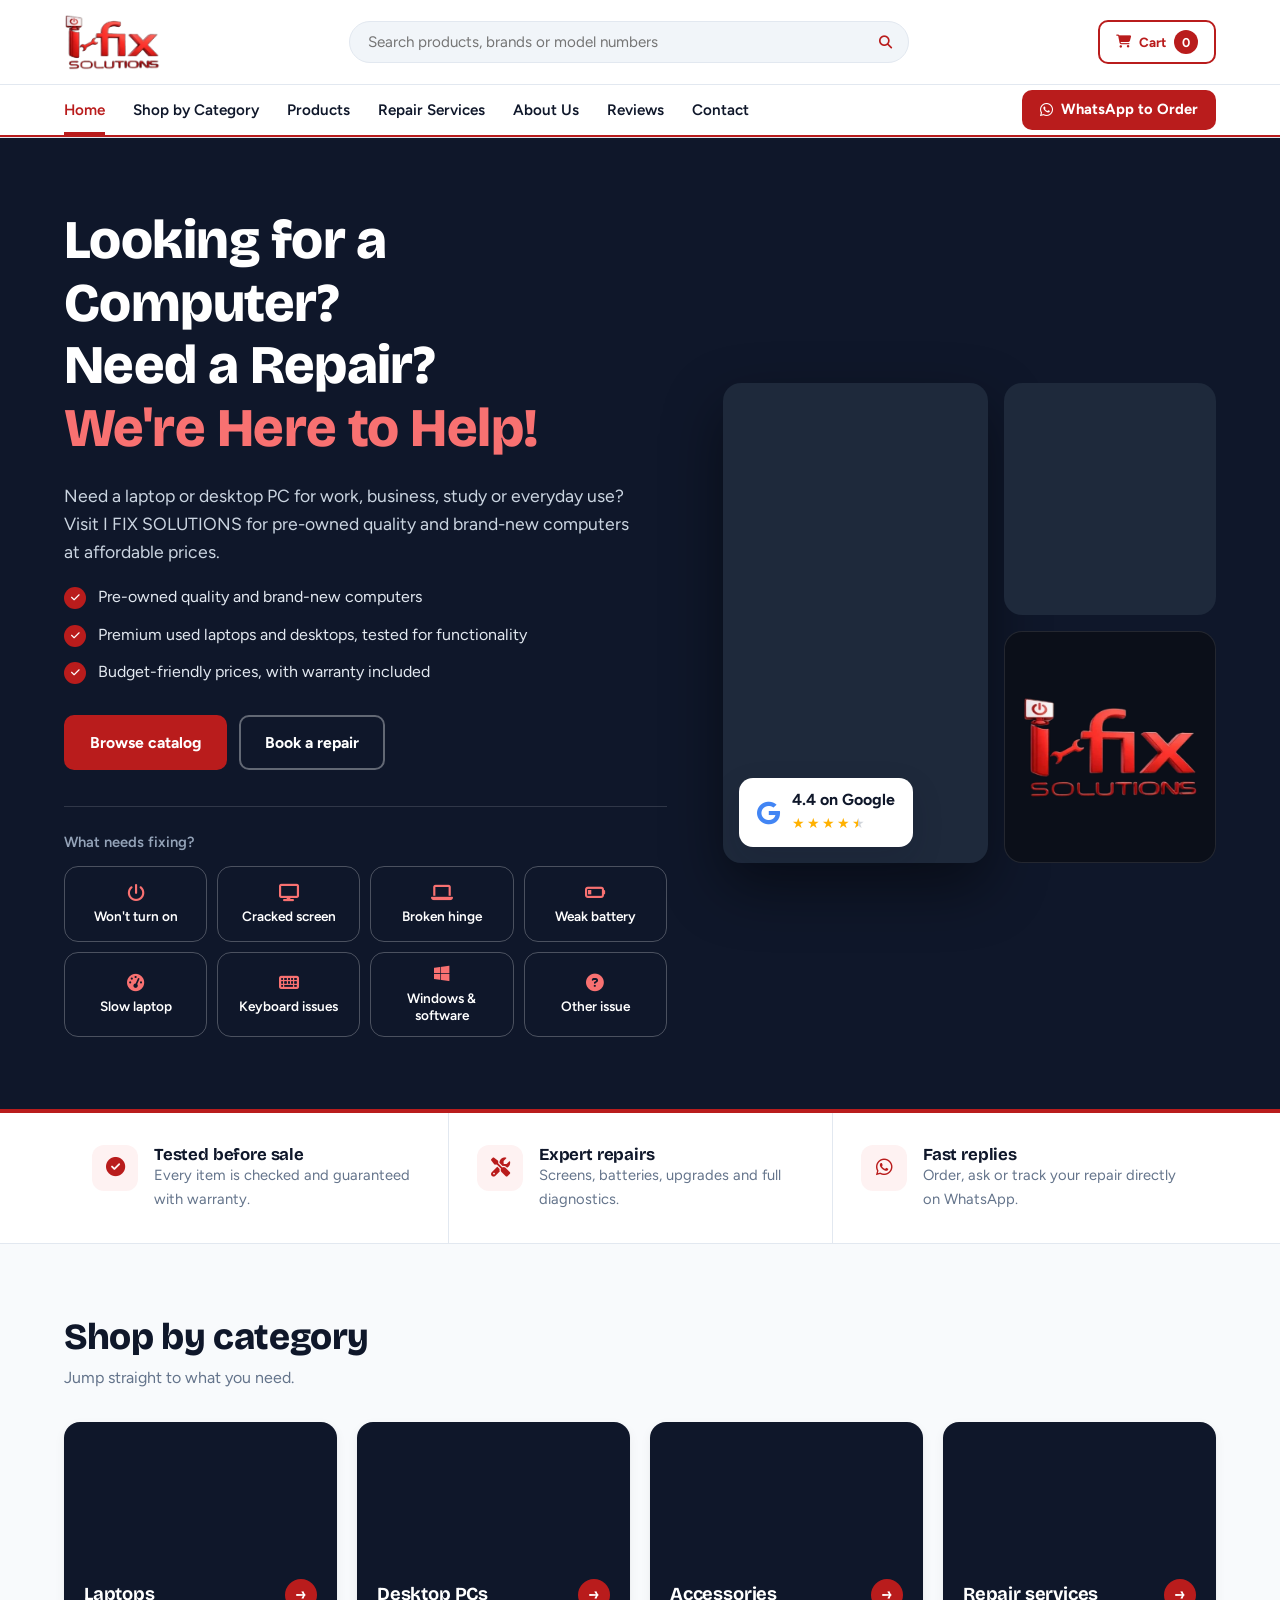
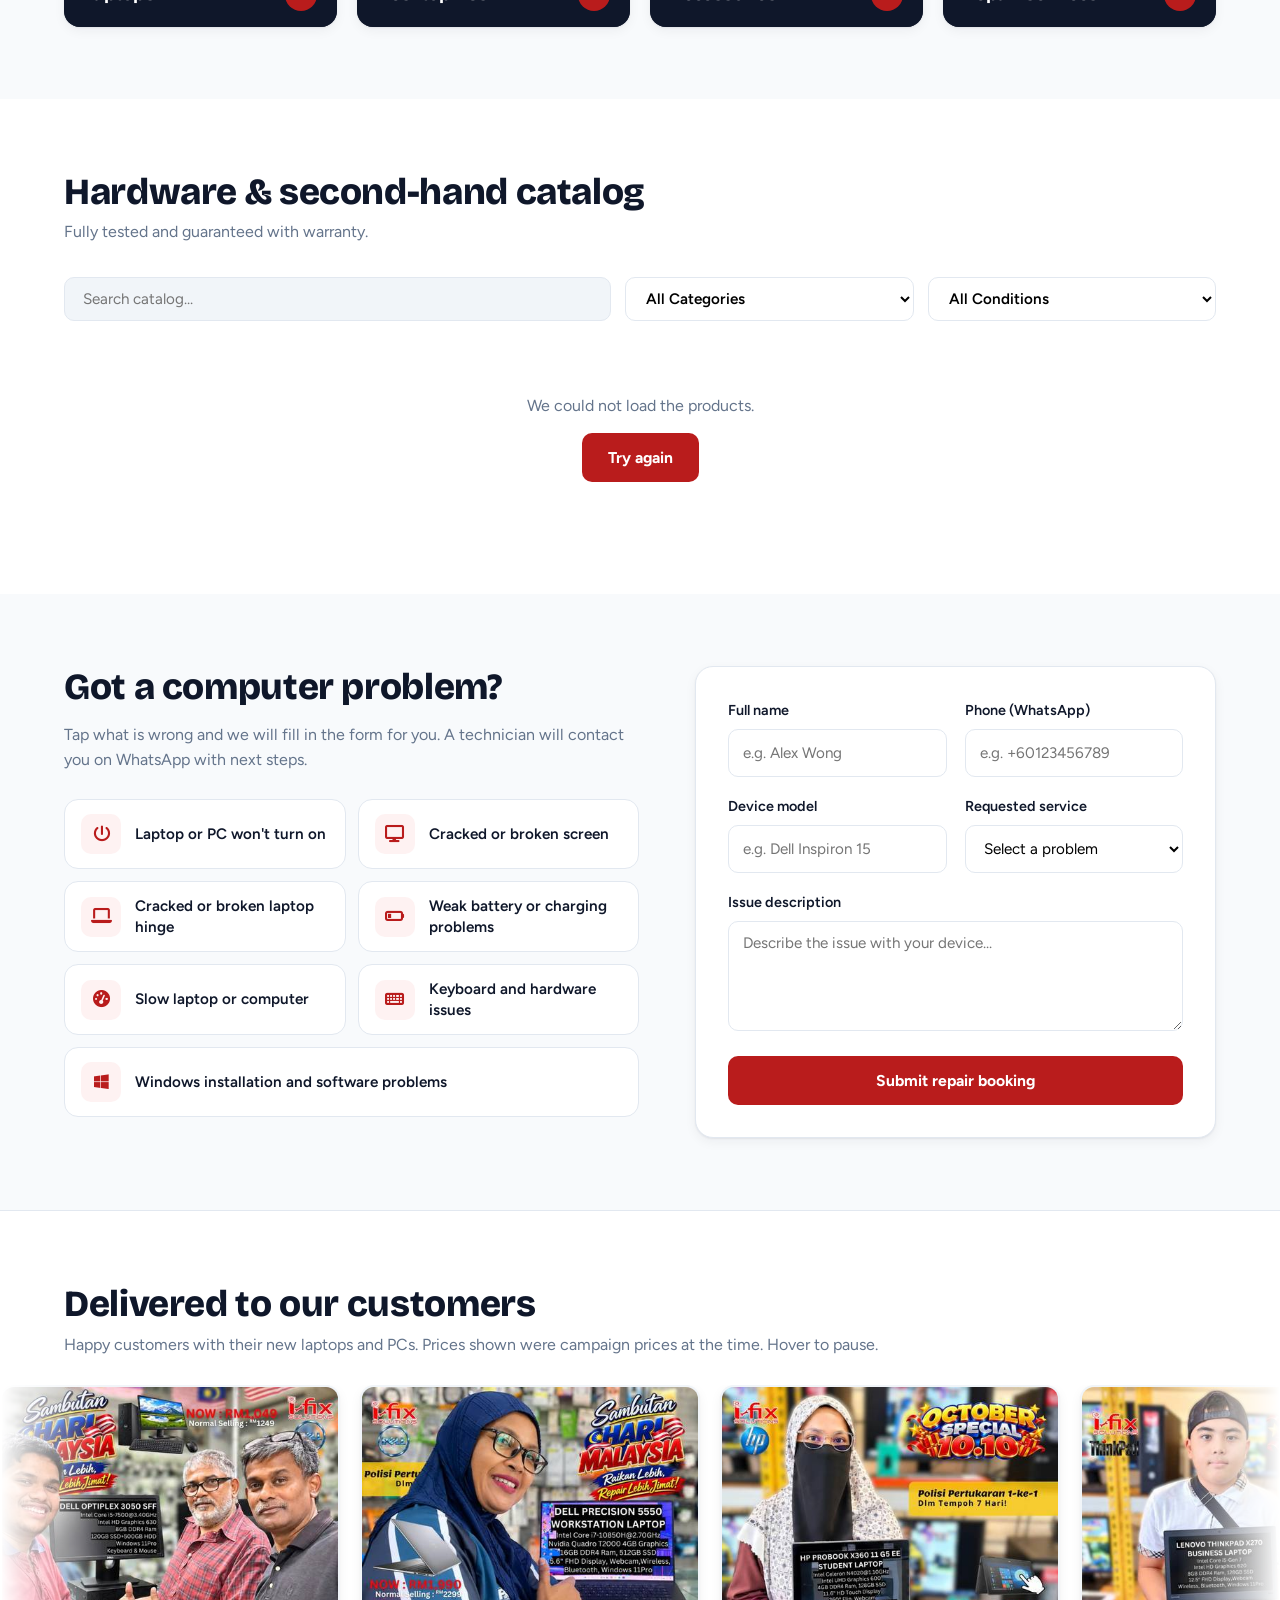
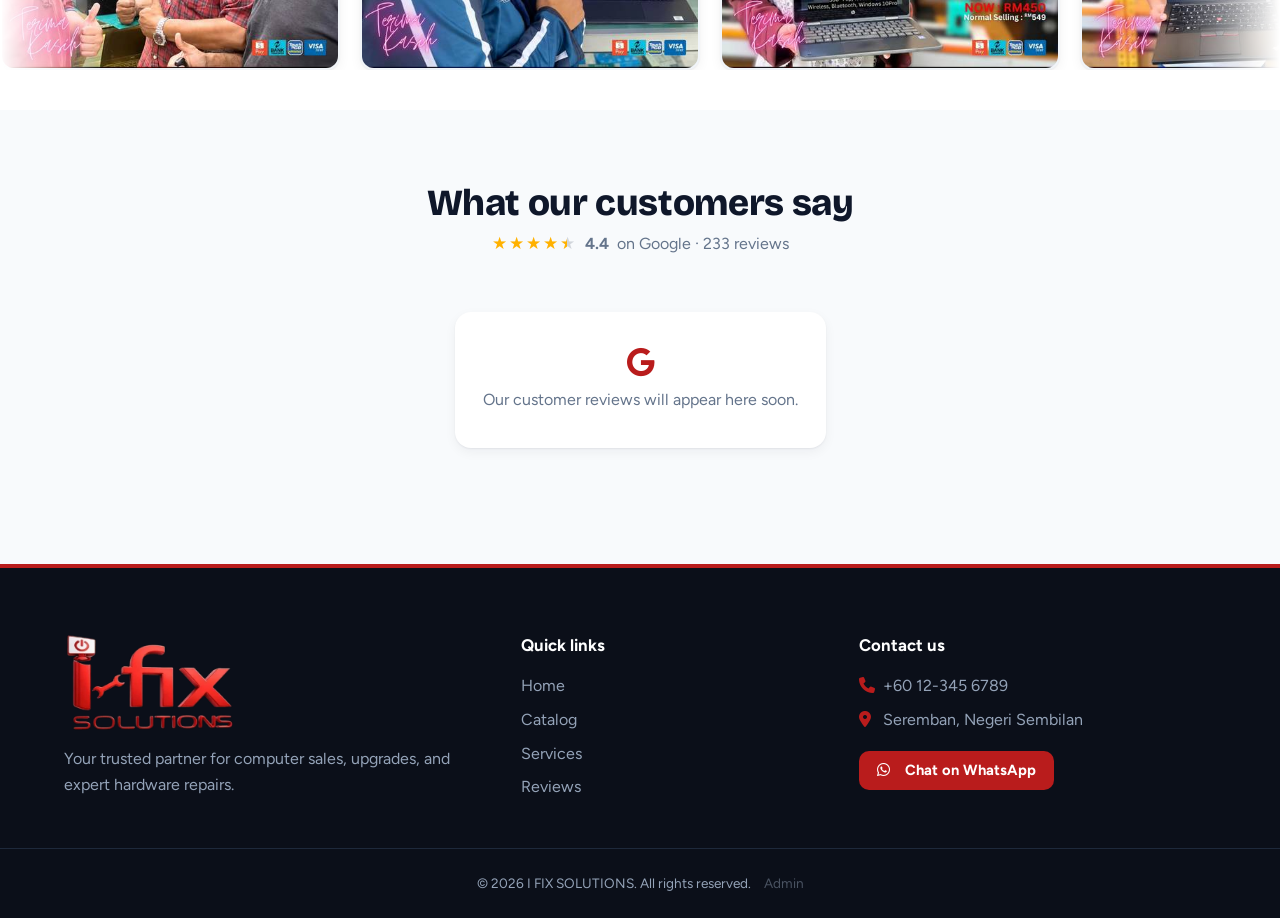
==== index.html @ cf875bf9 "Show reviews as 'X months ago' and real Google rating" ====
<!DOCTYPE html>
<html lang="en">
<head>
    <meta charset="UTF-8">
    <meta name="viewport" content="width=device-width, initial-scale=1.0">
    <title>I FIX SOLUTIONS - Computer & Laptop Repair, Sales, and Services</title>
    <link rel="icon" type="image/png" href="[data-uri]">
    <meta name="description" content="Tested second-hand and brand-new laptops, desktops, RAM and storage with warranty, plus expert computer repair.">
    <link rel="preconnect" href="https://fonts.googleapis.com">
    <link rel="preconnect" href="https://fonts.gstatic.com" crossorigin>
    <link href="https://fonts.googleapis.com/css2?family=Bricolage+Grotesque:opsz,wght@12..96,600;12..96,800&family=Figtree:wght@400;500;600;700&display=swap" rel="stylesheet">
    <link rel="stylesheet" href="https://cdnjs.cloudflare.com/ajax/libs/font-awesome/6.4.0/css/all.min.css">
    <link rel="stylesheet" href="style.css">
</head>
<body>

    <header>
        <div class="top-header container">
            <a href="#home" class="logo" aria-label="I FIX SOLUTIONS home"><img src="[data-uri]" alt="I FIX SOLUTIONS" width="220" height="128"></a>
            <div class="search-container">
                <input type="text" class="search-input" id="headerSearch" placeholder="Search products, brands or model numbers" aria-label="Search products">
                <button class="search-btn" aria-label="Search"><i class="fa-solid fa-search"></i></button>
            </div>
            <div class="header-actions">
                <button id="openCartBtn" class="cart-btn"><i class="fa-solid fa-cart-shopping"></i><b>Cart</b> <span id="cartCount">0</span></button>
                <button class="menu-toggle" id="menuToggle" aria-label="Open menu" aria-expanded="false" aria-controls="mainNav"><i class="fa-solid fa-bars"></i></button>
            </div>
        </div>
        <nav class="main-nav" id="mainNav">
            <div class="container">
                <ul>
                    <li><a href="#home" class="active">Home</a></li>
                    <li><a href="#categories">Shop by Category</a></li>
                    <li><a href="#products">Products</a></li>
                    <li><a href="#services">Repair Services</a></li>
                    <li><a href="#about">About Us</a></li>
                    <li><a href="#reviews">Reviews</a></li>
                    <li><a href="#contact">Contact</a></li>
                </ul>
                <a href="https://wa.me/60123456789" target="_blank" rel="noopener" class="whatsapp-nav-btn"><i class="fa-brands fa-whatsapp"></i> WhatsApp to Order</a>
            </div>
        </nav>
    </header>

    <!-- Hero -->
    <section id="home" class="hero">
        <div class="container hero-grid">
            <div class="hero-copy">
                <h1>Looking for a Computer?<br>Need a Repair?<br><span class="accent">We're Here to Help!</span></h1>
                <p>Need a laptop or desktop PC for work, business, study or everyday use? Visit I FIX SOLUTIONS for pre-owned quality and brand-new computers at affordable prices.</p>
                <ul class="hero-points">
                    <li><i class="fa-solid fa-check"></i>Pre-owned quality and brand-new computers</li>
                    <li><i class="fa-solid fa-check"></i>Premium used laptops and desktops, tested for functionality</li>
                    <li><i class="fa-solid fa-check"></i>Budget-friendly prices, with warranty included</li>
                </ul>
                <div class="hero-actions">
                    <a href="#products" class="btn btn-primary">Browse catalog</a>
                    <a href="#services" class="btn btn-ghost">Book a repair</a>
                </div>
                <div class="quick-fix">
                    <span>What needs fixing?</span>
                    <div class="chips">
                        <button class="chip" data-service="Laptop or PC won't turn on"><i class="fa-solid fa-power-off"></i><span>Won't turn on</span></button>
                        <button class="chip" data-service="Cracked or broken screen"><i class="fa-solid fa-display"></i><span>Cracked screen</span></button>
                        <button class="chip" data-service="Cracked or broken laptop hinge"><i class="fa-solid fa-laptop"></i><span>Broken hinge</span></button>
                        <button class="chip" data-service="Weak battery or charging problems"><i class="fa-solid fa-battery-quarter"></i><span>Weak battery</span></button>
                        <button class="chip" data-service="Slow laptop or computer"><i class="fa-solid fa-gauge-high"></i><span>Slow laptop</span></button>
                        <button class="chip" data-service="Keyboard and hardware issues"><i class="fa-solid fa-keyboard"></i><span>Keyboard issues</span></button>
                        <button class="chip" data-service="Windows installation and software problems"><i class="fa-brands fa-windows"></i><span>Windows & software</span></button>
                        <button class="chip" data-service="Other / General diagnostics"><i class="fa-solid fa-circle-question"></i><span>Other issue</span></button>
                    </div>
                </div>
            </div>
            <div class="hero-visual">
                <div class="collage">
                    <figure class="tile tile-main"><img src="https://images.unsplash.com/photo-1588872657578-7efd1f1555ed?w=900" alt="Tested laptop" onerror="this.style.display='none'"></figure>
                    <figure class="tile tile-pc"><img src="https://images.unsplash.com/photo-1593640408182-31c70c8268f5?w=600" alt="Desktop PC setup" onerror="this.style.display='none'"></figure>
                    <div class="tile tile-logo"><img data-logo alt="I FIX SOLUTIONS"></div>
                </div>
                <div class="hero-badge" id="heroBadge" hidden><i class="fa-brands fa-google"></i><div><strong id="heroRating"></strong><span class="star-meter" id="heroStars" aria-hidden="true">★★★★★</span></div></div>
            </div>
        </div>
    </section>

    <!-- About strip -->
    <section id="about" class="about-strip">
        <div class="container about-grid">
            <div><i class="fa-solid fa-circle-check"></i><h3>Tested before sale</h3><p>Every item is checked and guaranteed with warranty.</p></div>
            <div><i class="fa-solid fa-screwdriver-wrench"></i><h3>Expert repairs</h3><p>Screens, batteries, upgrades and full diagnostics.</p></div>
            <div><i class="fa-brands fa-whatsapp"></i><h3>Fast replies</h3><p>Order, ask or track your repair directly on WhatsApp.</p></div>
        </div>
    </section>

    <!-- Categories -->
    <section id="categories" class="category-section">
        <div class="container">
            <div class="section-header"><h2>Shop by category</h2><p>Jump straight to what you need.</p></div>
            <div class="category-banner-grid">
                <a class="cat-card" href="#products" data-category="Laptop"><img src="https://images.unsplash.com/photo-1496181133206-80ce9b88a853?w=600" alt="Laptops" loading="lazy" onerror="this.style.display='none'"><h3>Laptops</h3></a>
                <a class="cat-card" href="#products" data-category="Desktop PC"><img src="https://images.unsplash.com/photo-1593640408182-31c70c8268f5?w=600" alt="Desktop PCs" loading="lazy" onerror="this.style.display='none'"><h3>Desktop PCs</h3></a>
                <a class="cat-card" href="#products" data-category="Accessories"><img src="https://images.unsplash.com/photo-1527443224154-c4a3942d3acf?w=600" alt="Accessories" loading="lazy" onerror="this.style.display='none'"><h3>Accessories</h3></a>
                <a class="cat-card" href="#services"><img src="https://images.unsplash.com/photo-1518770660439-4636190af475?w=600" alt="Repair services" loading="lazy" onerror="this.style.display='none'"><h3>Repair services</h3></a>
            </div>
        </div>
    </section>

    <!-- Catalog -->
    <section id="products" class="catalog-section">
        <div class="container">
            <div class="section-header"><h2>Hardware & second-hand catalog</h2><p>Fully tested and guaranteed with warranty.</p></div>
            <div class="controls-bar">
                <input type="text" class="search-input" id="catalogSearch" placeholder="Search catalog..." aria-label="Search catalog">
                <select class="filter-select" id="categoryFilter" aria-label="Category">
                    <option value="all">All Categories</option>
                    <option value="Laptop">Laptop</option>
                    <option value="Desktop PC">Desktop PC</option>
                    <option value="RAM">RAM</option>
                    <option value="SSD / Storage">SSD / Storage</option>
                    <option value="Accessories">Accessories</option>
                </select>
                <select class="filter-select" id="conditionFilter" aria-label="Condition">
                    <option value="all">All Conditions</option>
                    <option value="Brand New">Brand New</option>
                    <option value="Refurbished">Refurbished</option>
                </select>
            </div>
            <div id="productGrid" class="product-grid" aria-live="polite">
                <div class="skeleton"></div><div class="skeleton"></div><div class="skeleton"></div><div class="skeleton"></div>
            </div>
        </div>
    </section>

    <!-- Repair booking -->
    <section id="services" class="repair-booking-section">
        <div class="container repair-grid">
            <div class="repair-intro">
                <h2>Got a computer problem?</h2>
                <p>Tap what is wrong and we will fill in the form for you. A technician will contact you on WhatsApp with next steps.</p>
                <ul class="problem-grid">
                    <li><button type="button" class="problem" data-service="Laptop or PC won't turn on"><i class="fa-solid fa-power-off"></i><span>Laptop or PC won't turn on</span></button></li>
                    <li><button type="button" class="problem" data-service="Cracked or broken screen"><i class="fa-solid fa-display"></i><span>Cracked or broken screen</span></button></li>
                    <li><button type="button" class="problem" data-service="Cracked or broken laptop hinge"><i class="fa-solid fa-laptop"></i><span>Cracked or broken laptop hinge</span></button></li>
                    <li><button type="button" class="problem" data-service="Weak battery or charging problems"><i class="fa-solid fa-battery-quarter"></i><span>Weak battery or charging problems</span></button></li>
                    <li><button type="button" class="problem" data-service="Slow laptop or computer"><i class="fa-solid fa-gauge-high"></i><span>Slow laptop or computer</span></button></li>
                    <li><button type="button" class="problem" data-service="Keyboard and hardware issues"><i class="fa-solid fa-keyboard"></i><span>Keyboard and hardware issues</span></button></li>
                    <li><button type="button" class="problem" data-service="Windows installation and software problems"><i class="fa-brands fa-windows"></i><span>Windows installation and software problems</span></button></li>
                </ul>
            </div>
            <div class="repair-card">
                <form id="repairBookingForm">
                    <div class="form-row">
                        <div class="field"><label for="repairName">Full name</label><input type="text" id="repairName" required placeholder="e.g. Alex Wong" autocomplete="name"></div>
                        <div class="field"><label for="repairPhone">Phone (WhatsApp)</label><input type="tel" id="repairPhone" required placeholder="e.g. +60123456789" autocomplete="tel"></div>
                    </div>
                    <div class="form-row">
                        <div class="field"><label for="repairDevice">Device model</label><input type="text" id="repairDevice" required placeholder="e.g. Dell Inspiron 15"></div>
                        <div class="field"><label for="repairServiceType">Requested service</label>
                            <select id="repairServiceType" required>
                                <option value="" disabled selected>Select a problem</option>
                                <option value="Laptop or PC won't turn on">Laptop or PC won't turn on</option>
                                <option value="Cracked or broken screen">Cracked or broken screen</option>
                                <option value="Cracked or broken laptop hinge">Cracked or broken laptop hinge</option>
                                <option value="Weak battery or charging problems">Weak battery or charging problems</option>
                                <option value="Slow laptop or computer">Slow laptop or computer</option>
                                <option value="Keyboard and hardware issues">Keyboard and hardware issues</option>
                                <option value="Windows installation and software problems">Windows installation and software problems</option>
                                <option value="Other / General diagnostics">Other / General diagnostics</option>
                            </select>
                        </div>
                    </div>
                    <div class="field"><label for="repairIssue">Issue description</label><textarea id="repairIssue" rows="4" placeholder="Describe the issue with your device..."></textarea></div>
                    <button type="submit" class="btn btn-primary btn-block">Submit repair booking</button>
                </form>
                <div id="repairMsg" role="status"></div>
            </div>
        </div>
    </section>

    <!-- Customer showcase (JS duplicates the photos for a seamless loop) -->
    <section class="customer-showcase-section" id="customer-showcase">
        <div class="container">
            <div class="section-header"><h2>Delivered to our customers</h2><p>Happy customers with their new laptops and PCs. Prices shown were campaign prices at the time. Hover to pause.</p></div>
        </div>
        <div class="customer-slider-container">
            <div class="customer-track"></div>
        </div>
    </section>

    <!-- Reviews -->
    <section class="google-reviews-section" id="reviews">
        <div class="container">
            <div class="section-header reviews-head">
                <h2>What our customers say</h2>
                <p id="reviewSummary" hidden></p>
            </div>
            <div id="reviewsGrid" class="reviews-grid"></div>
            <div class="reviews-actions">
                <button id="loadMoreReviews" class="btn btn-dark" hidden>Load more</button>
                <a id="googleReviewBtn" class="btn btn-outline" target="_blank" rel="noopener" hidden><i class="fa-brands fa-google"></i> Review us on Google</a>
            </div>
        </div>
    </section>

    <footer id="contact">
        <div class="container footer-content">
            <div>
                <img data-logo alt="I FIX SOLUTIONS" class="footer-logo">
                <p>Your trusted partner for computer sales, upgrades, and expert hardware repairs.</p>
            </div>
            <div>
                <h4>Quick links</h4>
                <ul>
                    <li><a href="#home">Home</a></li>
                    <li><a href="#products">Catalog</a></li>
                    <li><a href="#services">Services</a></li>
                    <li><a href="#reviews">Reviews</a></li>
                </ul>
            </div>
            <div>
                <h4>Contact us</h4>
                <p><i class="fa-solid fa-phone"></i> +60 12-345 6789</p>
                <p><i class="fa-solid fa-location-dot"></i> Seremban, Negeri Sembilan</p>
                <a href="https://wa.me/60123456789" target="_blank" rel="noopener" class="whatsapp-nav-btn footer-wa"><i class="fa-brands fa-whatsapp"></i> Chat on WhatsApp</a>
            </div>
        </div>
        <div class="footer-bottom">
            <p>&copy; 2026 I FIX SOLUTIONS. All rights reserved. <a href="admin.html" target="_blank" class="admin-link">Admin</a></p>
        </div>
    </footer>

    <a href="https://wa.me/60123456789" target="_blank" rel="noopener" class="wa-fab" aria-label="Chat on WhatsApp"><i class="fa-brands fa-whatsapp"></i></a>
    <div id="toast" class="toast" role="status"></div>

    <!-- Cart Modal -->
    <div id="cartModal" class="modal" style="display:none;">
        <div class="modal-content">
            <span id="closeCartBtn" class="close-btn" role="button" aria-label="Close cart">&times;</span>
            <h2>Your shopping cart</h2>
            <div id="cartItemsList"><p class="empty-cart">Your cart is empty. Add something from the catalog.</p></div>
            <div class="cart-total"><strong>Total: RM <span id="cartTotalPrice">0.00</span></strong></div>
            <button class="whatsapp-nav-btn checkout-btn">Checkout via WhatsApp</button>
        </div>
    </div>

    <script async src="photos.js"></script>
    <script src="script.js"></script>
</body>
</html>
---- style.css ----
/* ==========================================
   1. TOKENS & BASE (RED / BLACK / WHITE)
   ========================================== */
:root {
    --primary: #b91c1c;
    --primary-hover: #991b1b;
    --accent-red: #dc2626;
    --red-tint: #fef2f2;
    --bg-dark: #0f172a;
    --bg-light: #f8fafc;
    --card-bg: #ffffff;
    --text-dark: #0f172a;
    --text-muted: #64748b;
    --border-color: #e2e8f0;
    --star-gold: #ffb100;
    --font-body: 'Figtree', 'Segoe UI', Tahoma, sans-serif;
    --font-display: 'Bricolage Grotesque', 'Segoe UI', sans-serif;
    --ease: cubic-bezier(.22, .61, .36, 1);
    --shadow-sm: 0 1px 2px rgba(15,23,42,.06), 0 4px 12px rgba(15,23,42,.05);
    --shadow-lg: 0 12px 32px rgba(15,23,42,.14);
    --header-h: 130px;
}

*, *::before, *::after { margin: 0; padding: 0; box-sizing: border-box; }
html { scroll-behavior: smooth; scroll-padding-top: var(--header-h); }
body { font-family: var(--font-body); background: var(--bg-light); color: var(--text-dark); line-height: 1.6; -webkit-font-smoothing: antialiased; }
img { max-width: 100%; display: block; }
a { text-decoration: none; color: inherit; }
button, input, select, textarea { font-family: inherit; }
:focus-visible { outline: 3px solid rgba(185,28,28,.45); outline-offset: 2px; }
.container { max-width: 1200px; margin: 0 auto; padding: 0 24px; }
section { padding: 72px 0; }

h1, h2, h3 { font-family: var(--font-display); line-height: 1.15; letter-spacing: -.01em; }
.section-header { margin-bottom: 32px; }
.section-header h2, .section-title { font-size: clamp(1.7rem, 3vw, 2.3rem); font-weight: 800; }
.section-header p { color: var(--text-muted); margin-top: 6px; }

.btn { display: inline-flex; align-items: center; justify-content: center; gap: 8px; padding: 13px 24px; border-radius: 10px; border: 2px solid transparent; font-weight: 700; font-size: .98rem; cursor: pointer; transition: background .2s, color .2s, border-color .2s, transform .2s var(--ease), box-shadow .2s; }
.btn:active { transform: scale(.97); }
.btn-primary { background: var(--primary); color: #fff; }
.btn-primary:hover { background: var(--primary-hover); box-shadow: 0 8px 20px rgba(185,28,28,.3); transform: translateY(-1px); }
.btn-ghost { border-color: rgba(255,255,255,.35); color: #fff; }
.btn-ghost:hover { background: #fff; color: var(--text-dark); }
.btn-block { width: 100%; }

/* ==========================================
   2. HEADER & NAV
   ========================================== */
header { background: #fff; position: sticky; top: 0; z-index: 1000; box-shadow: 0 1px 0 var(--border-color); transition: box-shadow .3s; }
header.scrolled { box-shadow: 0 6px 24px rgba(15,23,42,.1); }
.top-header { display: flex; align-items: center; justify-content: space-between; gap: 24px; padding: 14px 24px; }

.search-container { flex: 1; max-width: 560px; position: relative; }
.search-input { width: 100%; padding: 11px 46px 11px 18px; border: 1px solid var(--border-color); border-radius: 999px; background: #f1f5f9; font-size: .95rem; outline: none; transition: background .2s, border-color .2s, box-shadow .2s; }
.search-input:focus { background: #fff; border-color: var(--primary); box-shadow: 0 0 0 4px rgba(185,28,28,.12); }
.search-btn { position: absolute; right: 6px; top: 50%; transform: translateY(-50%); width: 34px; height: 34px; border-radius: 50%; border: 0; background: transparent; color: var(--primary); cursor: pointer; transition: background .2s; }
.search-btn:hover { background: var(--red-tint); }

.header-actions { display: flex; align-items: center; gap: 10px; }
.cart-btn { display: inline-flex; align-items: center; gap: 8px; background: #fff; border: 2px solid var(--primary); color: var(--primary); padding: 8px 16px; border-radius: 10px; font-weight: 700; cursor: pointer; transition: background .2s, color .2s; }
.cart-btn:hover { background: var(--primary); color: #fff; }
#cartCount { min-width: 24px; height: 24px; padding: 0 6px; display: inline-grid; place-items: center; border-radius: 999px; background: var(--primary); color: #fff; font-size: .8rem; transition: background .2s, color .2s; }
.cart-btn:hover #cartCount { background: #fff; color: var(--primary); }
#cartCount.bump { animation: bump .45s var(--ease); }
@keyframes bump { 40% { transform: scale(1.5); } }
.menu-toggle { display: none; width: 44px; height: 44px; border: 1px solid var(--border-color); border-radius: 10px; background: #fff; font-size: 1.1rem; cursor: pointer; }

.main-nav { border-top: 1px solid var(--border-color); border-bottom: 2px solid var(--primary); background: #fff; }
.main-nav .container { display: flex; justify-content: space-between; align-items: center; gap: 20px; }
.main-nav ul { display: flex; list-style: none; gap: 28px; }
.main-nav ul a { display: block; padding: 13px 0; font-size: .95rem; font-weight: 600; position: relative; white-space: nowrap; transition: color .2s; }
.main-nav ul a::after { content: ''; position: absolute; left: 0; bottom: 0; height: 3px; width: 100%; background: var(--primary); transform: scaleX(0); transform-origin: left; transition: transform .3s var(--ease); }
.main-nav ul a:hover, .main-nav ul a.active { color: var(--primary); }
.main-nav ul a:hover::after, .main-nav ul a.active::after { transform: scaleX(1); }

.whatsapp-nav-btn { display: inline-flex; align-items: center; justify-content: center; gap: 8px; background: var(--primary); color: #fff !important; padding: 8px 18px; border: 0; border-radius: 10px; font-weight: 700; font-size: .92rem; cursor: pointer; white-space: nowrap; transition: background .2s, transform .2s var(--ease); }
.whatsapp-nav-btn:hover { background: var(--primary-hover); transform: translateY(-1px); }

/* ==========================================
   3. HERO, ABOUT, CATEGORIES
   ========================================== */
.hero { background: var(--bg-dark); color: #fff; padding: 72px 0; border-bottom: 4px solid var(--primary); overflow: hidden; }
.hero-grid { display: grid; grid-template-columns: 1.1fr .9fr; gap: 56px; align-items: center; }
.hero h1 { font-size: clamp(2.2rem, 5vw, 3.8rem); font-weight: 800; max-width: 14ch; }
.hero-copy p { margin: 20px 0 28px; color: #cbd5e1; font-size: 1.1rem; max-width: 52ch; }
.hero-actions { display: flex; flex-wrap: wrap; gap: 12px; }
.quick-fix { margin-top: 36px; padding-top: 24px; border-top: 1px solid rgba(255,255,255,.14); }
.quick-fix > span { display: block; margin-bottom: 12px; font-weight: 600; color: #94a3b8; font-size: .92rem; }
.chips { display: flex; flex-wrap: wrap; gap: 10px; }
.chip { padding: 9px 16px; border-radius: 999px; border: 1px solid rgba(255,255,255,.25); background: transparent; color: #fff; font-size: .9rem; font-weight: 600; cursor: pointer; transition: background .2s, border-color .2s, transform .2s var(--ease); }
.chip:hover { background: var(--primary); border-color: var(--primary); transform: translateY(-2px); }

.hero-visual { position: relative; }
.hero-badge i { color: #4285f4; font-size: 1.5rem; }
.hero-badge strong { display: block; line-height: 1.2; }
.hero-copy > *, .hero-visual { animation: rise .8s var(--ease) both; }
.hero-copy > :nth-child(2) { animation-delay: .1s; }
.hero-copy > :nth-child(3) { animation-delay: .2s; }
.hero-copy > :nth-child(4) { animation-delay: .3s; }
.hero-visual { animation-delay: .2s; }
@keyframes rise { from { opacity: 0; transform: translateY(24px); } }

.about-strip { padding: 0; background: #fff; border-bottom: 1px solid var(--border-color); }
.about-grid { display: grid; grid-template-columns: repeat(3, 1fr); }
.about-grid > div { padding: 32px 28px; display: grid; grid-template-columns: auto 1fr; column-gap: 16px; align-items: start; }
.about-grid > div + div { border-left: 1px solid var(--border-color); }
.about-grid i { grid-row: span 2; width: 46px; height: 46px; display: grid; place-items: center; border-radius: 12px; background: var(--red-tint); color: var(--primary); font-size: 1.2rem; }
.about-grid h3 { font-size: 1.05rem; }
.about-grid p { color: var(--text-muted); font-size: .92rem; }

.category-banner-grid { display: grid; grid-template-columns: repeat(auto-fit, minmax(240px, 1fr)); gap: 20px; }
.cat-card { position: relative; display: block; border-radius: 16px; overflow: hidden; aspect-ratio: 4/3; box-shadow: var(--shadow-sm); }
.cat-card img { width: 100%; height: 100%; object-fit: cover; transition: transform .6s var(--ease); }
.cat-card::after { content: ''; position: absolute; inset: 0; background: linear-gradient(to top, rgba(15,23,42,.85), rgba(15,23,42,0) 60%); }
.cat-card h3 { position: absolute; left: 20px; bottom: 16px; right: 20px; z-index: 1; color: #fff; font-size: 1.15rem; font-weight: 700; display: flex; justify-content: space-between; align-items: center; }
.cat-card h3::after { content: '\2192'; display: grid; place-items: center; width: 32px; height: 32px; border-radius: 50%; background: var(--primary); font-size: .95rem; transition: transform .3s var(--ease); }
.cat-card:hover img { transform: scale(1.07); }
.cat-card:hover h3::after { transform: translateX(4px); }

/* ==========================================
   4. CATALOG
   ========================================== */
.catalog-section { background: #fff; }
.controls-bar { display: flex; flex-wrap: wrap; gap: 14px; margin-bottom: 32px; }
.controls-bar .search-input { flex: 2; min-width: 240px; border-radius: 10px; padding-right: 18px; }
.filter-select { flex: 1; min-width: 180px; padding: 11px 16px; border: 1px solid var(--border-color); border-radius: 10px; background: #fff; font-size: .95rem; font-weight: 600; outline: none; cursor: pointer; transition: border-color .2s, box-shadow .2s; }
.filter-select:focus { border-color: var(--primary); box-shadow: 0 0 0 4px rgba(185,28,28,.12); }

.product-grid { display: grid; grid-template-columns: repeat(auto-fill, minmax(250px, 1fr)); gap: 24px; }
.product-card { display: flex; flex-direction: column; justify-content: space-between; background: var(--card-bg); border: 1px solid var(--border-color); border-radius: 14px; overflow: hidden; transition: transform .3s var(--ease), box-shadow .3s, border-color .3s; }
.product-card:hover { transform: translateY(-4px); border-color: var(--primary); box-shadow: var(--shadow-lg); }
.product-card img { width: 100%; aspect-ratio: 4/3; height: auto; object-fit: cover; background: #f1f5f9; }
.product-info { padding: 16px; display: flex; flex-direction: column; flex: 1; }
.product-title { font-family: var(--font-body); font-size: 1rem; font-weight: 700; margin-bottom: 8px; line-height: 1.35; }

.skeleton { aspect-ratio: 4/5; border-radius: 14px; background: linear-gradient(90deg, #f1f5f9 25%, #e2e8f0 50%, #f1f5f9 75%); background-size: 200% 100%; animation: shimmer 1.4s infinite linear; }
@keyframes shimmer { to { background-position: -200% 0; } }
.no-results { text-align: center; color: var(--text-muted); padding: 40px 0; }

/* ==========================================
   5. REPAIR BOOKING
   ========================================== */
.repair-booking-section { background: var(--bg-light); border-bottom: 1px solid var(--border-color); }
.repair-grid { display: grid; grid-template-columns: .8fr 1.2fr; gap: 56px; align-items: start; }
.repair-intro h2 { font-size: clamp(1.7rem, 3vw, 2.3rem); font-weight: 800; }
.repair-intro p { color: var(--text-muted); margin: 14px 0 24px; }
.repair-list { list-style: none; display: grid; gap: 12px; font-weight: 600; }
.repair-list i { width: 24px; height: 24px; display: inline-grid; place-items: center; margin-right: 10px; border-radius: 50%; background: var(--red-tint); color: var(--primary); font-size: .7rem; }
.repair-card { background: #fff; padding: 32px; border-radius: 18px; border: 1px solid var(--border-color); box-shadow: var(--shadow-sm); }
.form-row { display: grid; grid-template-columns: 1fr 1fr; gap: 18px; }
.field { margin-bottom: 18px; }
.field label { display: block; font-weight: 600; font-size: .9rem; margin-bottom: 7px; }
.field input, .field select, .field textarea { width: 100%; padding: 12px 14px; border: 1px solid var(--border-color); border-radius: 10px; background: #fff; font-size: .95rem; transition: border-color .2s, box-shadow .2s; }
.field textarea { resize: vertical; min-height: 110px; }
.field input:focus, .field select:focus, .field textarea:focus { outline: none; border-color: var(--primary); box-shadow: 0 0 0 4px rgba(185,28,28,.12); }
.field select.flash { animation: flash 1.2s; }
@keyframes flash { 0%, 60% { box-shadow: 0 0 0 4px rgba(185,28,28,.3); border-color: var(--primary); } }
#repairMsg { margin-top: 16px; font-weight: 600; text-align: center; }
#repairMsg:empty { display: none; }

/* ==========================================
   6. CUSTOMER SLIDER
   ========================================== */
.customer-showcase-section { padding: 72px 0 40px; background: #fff; }
.customer-showcase-section .section-header { margin-bottom: 0; }
.customer-slider-container { overflow: hidden; margin-top: 28px; -webkit-mask-image: linear-gradient(to right, transparent, #000 8%, #000 92%, transparent); mask-image: linear-gradient(to right, transparent, #000 8%, #000 92%, transparent); }
.customer-track { display: flex; gap: 20px; width: max-content; animation: slideLeft 40s linear infinite; }
.customer-track:hover { animation-play-state: paused; }
.customer-track .photo-card { width: 240px; flex-shrink: 0; }
.customer-track .photo-card img { width: 100%; height: 290px; object-fit: cover; border-radius: 14px; box-shadow: var(--shadow-sm); border: 2px solid transparent; transition: transform .4s var(--ease), border-color .3s; }
.customer-track .photo-card img:hover { transform: scale(1.04); border-color: var(--primary); }
@keyframes slideLeft { to { transform: translateX(calc(-50% - 10px)); } }

/* ==========================================
   7. REVIEWS (card grid, avatar on the top edge)
   ========================================== */
[hidden] { display: none !important; }
.google-reviews-section { background: var(--bg-light); }
.stars { color: var(--star-gold); letter-spacing: 2px; font-size: .85rem; }
.reviews-head { text-align: center; margin-bottom: 0; }
.reviews-head p { display: flex; align-items: center; justify-content: center; gap: 8px; flex-wrap: wrap; }
.reviews-head .stars { font-size: 1rem; }
.reviews-grid { display: grid; grid-template-columns: repeat(auto-fill, minmax(300px, 1fr)); gap: 58px 24px; margin-top: 56px; }
.review-card { position: relative; display: flex; flex-direction: column; align-items: center; gap: 6px; padding: 46px 24px 26px; text-align: center; background: #fff; border-radius: 16px; box-shadow: var(--shadow-sm); transition: transform .3s var(--ease), box-shadow .3s; }
.review-card:hover { transform: translateY(-4px); box-shadow: var(--shadow-lg); }
.review-card.fade-in { animation: rise .5s var(--ease) both; }
.review-card .g { position: absolute; top: 18px; left: 20px; color: #4285f4; font-size: 1.15rem; }
.avatar-letter { position: absolute; top: -34px; left: 50%; transform: translateX(-50%); width: 68px; height: 68px; display: grid; place-items: center; border: 4px solid var(--bg-light); border-radius: 50%; color: #fff; font-size: 1.6rem; font-weight: 700; }
.review-card h4 { margin-top: 2px; font-size: 1.05rem; line-height: 1.3; overflow-wrap: anywhere; }
.review-date { font-size: .8rem; color: var(--text-muted); }
.review-text { margin-top: 8px; font-size: .95rem; color: #475569; display: -webkit-box; -webkit-line-clamp: 4; -webkit-box-orient: vertical; overflow: hidden; overflow-wrap: anywhere; }
.review-card.open .review-text { display: block; }
.read-more { margin-top: 2px; padding: 4px 8px; border: 0; background: none; color: var(--primary); font-weight: 700; font-size: .9rem; cursor: pointer; }
.read-more:hover { text-decoration: underline; }
.reviews-actions { display: flex; flex-wrap: wrap; justify-content: center; gap: 12px; margin-top: 44px; }
.btn-dark { background: #0b0f19; color: #fff; }
.btn-dark:hover { background: #000; }
.btn-outline { background: #fff; color: var(--text-dark); border-color: var(--border-color); }
.btn-outline:hover { border-color: var(--primary); color: var(--primary); }
.reviews-empty { grid-column: 1 / -1; max-width: 520px; margin: 0 auto; padding: 36px 28px; text-align: center; background: #fff; border-radius: 16px; box-shadow: var(--shadow-sm); }
.reviews-empty i { font-size: 1.8rem; color: var(--primary); margin-bottom: 10px; }
.reviews-empty p { color: var(--text-muted); }

/* ==========================================
   8. FOOTER, FLOATING UI, MODAL
   ========================================== */
footer { background: #0b0f19; color: #94a3b8; padding: 64px 0 24px; border-top: 4px solid var(--primary); }
.footer-content { display: grid; grid-template-columns: 1.4fr 1fr 1.2fr; gap: 40px; margin-bottom: 40px; }
.footer-content h3 { color: #fff; font-size: 1.5rem; margin-bottom: 14px; }
.footer-content h4 { color: #fff; font-size: 1.05rem; margin-bottom: 14px; }
.footer-content ul { list-style: none; }
.footer-content li { margin-bottom: 8px; }
.footer-content p { margin-bottom: 8px; }
.footer-content i { color: var(--primary); width: 20px; }
.footer-content a:not(.whatsapp-nav-btn) { transition: color .2s, padding .2s; }
.footer-content a:not(.whatsapp-nav-btn):hover { color: #fff; padding-left: 4px; }
.footer-wa { margin-top: 10px; }
.footer-wa i { color: #fff; }
.footer-bottom { text-align: center; padding-top: 24px; border-top: 1px solid #1e293b; font-size: .85rem; }
.admin-link { margin-left: 10px; opacity: .45; transition: opacity .2s; }
.admin-link:hover { opacity: 1; }

.wa-fab { position: fixed; right: 20px; bottom: 20px; z-index: 900; width: 54px; height: 54px; display: none; place-items: center; border-radius: 50%; background: var(--primary); color: #fff; font-size: 1.6rem; box-shadow: var(--shadow-lg); }
.toast { position: fixed; left: 50%; bottom: 28px; z-index: 3000; transform: translate(-50%, 24px); padding: 12px 22px; border-radius: 10px; background: var(--bg-dark); color: #fff; font-weight: 600; opacity: 0; pointer-events: none; transition: opacity .3s, transform .3s var(--ease); }
.toast.show { opacity: 1; transform: translate(-50%, 0); }

.modal { position: fixed; inset: 0; z-index: 2000; background: rgba(15,23,42,.6); backdrop-filter: blur(3px); animation: fade .25s both; }
.modal-content { position: absolute; inset: 0; margin: auto; height: fit-content; max-height: 88vh; overflow-y: auto; width: 92%; max-width: 520px; background: #fff; padding: 32px; border-radius: 18px; border-top: 4px solid var(--primary); box-shadow: var(--shadow-lg); animation: pop .35s var(--ease) both; }
.modal-content h2 { font-size: 1.5rem; margin-bottom: 16px; padding-right: 36px; }
#cartItemsList > * { padding: 12px 0; border-bottom: 1px solid var(--border-color); }
.cart-total { margin-top: 18px; font-size: 1.15rem; text-align: right; }
.checkout-btn { width: 100%; margin-top: 16px; padding: 13px; }
.close-btn { position: absolute; right: 16px; top: 14px; width: 36px; height: 36px; display: grid; place-items: center; border-radius: 50%; font-size: 1.6rem; cursor: pointer; transition: background .2s, color .2s, transform .3s var(--ease); }
.close-btn:hover { background: var(--red-tint); color: var(--primary); transform: rotate(90deg); }
@keyframes fade { from { opacity: 0; } }
@keyframes pop { from { opacity: 0; transform: translateY(20px) scale(.96); } }

/* ==========================================
   9. RESPONSIVE & ACCESSIBILITY
   ========================================== */
@media (max-width: 960px) {
    :root { --header-h: 140px; }
    section { padding: 56px 0; }
    .hero-grid, .repair-grid { grid-template-columns: 1fr; gap: 40px; }
    .hero-badge { left: 16px; }
    .footer-content { grid-template-columns: 1fr 1fr; }
    .menu-toggle { display: inline-grid; place-items: center; }
    .search-container { order: 3; flex-basis: 100%; max-width: none; }
    .top-header { flex-wrap: wrap; gap: 12px; padding: 12px 24px; }
    .logo { margin-right: auto; }
    .main-nav { display: none; border-bottom-width: 1px; }
    .main-nav.open { display: block; animation: fade .25s both; }
    .main-nav .container { flex-direction: column; align-items: stretch; padding-bottom: 16px; }
    .main-nav ul { flex-direction: column; gap: 0; }
    .main-nav ul a { padding: 12px 0; border-bottom: 1px solid var(--border-color); }
    .main-nav ul a::after { display: none; }
    .whatsapp-nav-btn { padding: 12px 18px; }
}
@media (max-width: 640px) {
    .about-grid { grid-template-columns: 1fr; }
    .about-grid > div + div { border-left: 0; border-top: 1px solid var(--border-color); }
    .form-row { grid-template-columns: 1fr; gap: 0; }
    .repair-card { padding: 22px; }
    .footer-content { grid-template-columns: 1fr; }
    .cart-btn b { display: none; }
    .wa-fab { display: grid; }
    .customer-track .photo-card { width: 190px; }
    .customer-track .photo-card img { height: 240px; }
}
@media (prefers-reduced-motion: reduce) {
    *, *::before, *::after { animation-duration: .01ms !important; animation-iteration-count: 1 !important; transition-duration: .01ms !important; scroll-behavior: auto !important; }
}

/* ==========================================
   10. RENDERED BY script.js (products, cart, pagination, form feedback)
   ========================================== */
.product-specs { color: var(--text-muted); font-size: .85rem; margin-bottom: 14px; }
.product-bottom { margin-top: auto; display: grid; gap: 12px; }
.product-price { font-size: 1.25rem; font-weight: 800; color: var(--primary); }
.btn-add-cart { width: 100%; padding: 11px; background: var(--primary); color: #fff; border: 0; border-radius: 10px; font-weight: 700; cursor: pointer; transition: background .2s, transform .15s; }
.btn-add-cart:hover { background: var(--primary-hover); }
.btn-add-cart:active { transform: scale(.96); }
.btn-add-cart:disabled { background: #cbd5e1; cursor: not-allowed; transform: none; }
.stock { margin-top: 10px; font-size: .8rem; color: var(--text-muted); }
.stock.low { color: var(--primary); font-weight: 600; }
.product-img.ph { aspect-ratio: 4/3; display: grid; place-items: center; background: #f1f5f9; color: #cbd5e1; font-size: 2.6rem; }
.grid-message { grid-column: 1 / -1; text-align: center; color: var(--text-muted); padding: 40px 0; }
.grid-message .btn { margin-top: 14px; }

.pagination { display: flex; flex-wrap: wrap; justify-content: center; gap: 8px; margin-top: 36px; }
.pagination button { min-width: 42px; height: 42px; padding: 0 14px; border: 1px solid var(--border-color); border-radius: 10px; background: #fff; font-weight: 700; cursor: pointer; transition: border-color .2s, color .2s, background .2s; }
.pagination button:hover:not(:disabled) { border-color: var(--primary); color: var(--primary); }
.pagination button.current { background: var(--primary); border-color: var(--primary); color: #fff; }
.pagination button:disabled { opacity: .45; cursor: not-allowed; }

.cart-item { display: flex; align-items: center; justify-content: space-between; gap: 16px; }
.cart-item small { color: var(--text-muted); }
.qty { display: inline-flex; align-items: center; flex-shrink: 0; border: 1px solid var(--border-color); border-radius: 10px; overflow: hidden; }
.qty button { width: 34px; height: 34px; border: 0; background: #fff; font-size: 1.1rem; cursor: pointer; transition: background .2s, color .2s; }
.qty button:hover { background: var(--red-tint); color: var(--primary); }
.qty span { min-width: 30px; text-align: center; font-weight: 700; }
.empty-cart { text-align: center; color: var(--text-muted); padding: 24px 0; border: 0; }

#repairMsg.ok { color: #15803d; }
#repairMsg.err { color: var(--primary); }
.btn.loading { opacity: .7; pointer-events: none; }

/* ==========================================
   11. LOGO
   ========================================== */
.logo { display: flex; align-items: center; flex-shrink: 0; }
.logo img { height: 56px; width: auto; }
.footer-logo { height: 100px; width: auto; margin-bottom: 14px; }
html { overflow-anchor: none; }
@media (max-width: 640px) {
    .logo img { height: 46px; }
    .footer-logo { height: 84px; }
}

/* ==========================================
   12. HERO COLLAGE, PROBLEM CARDS
   ========================================== */
.hero h1 { max-width: none; font-size: clamp(2.1rem, 4.4vw, 3.4rem); }
.hero h1 .accent { color: #f87171; }
.hero-copy p { margin: 22px 0 18px; }
.hero-points { list-style: none; display: grid; gap: 12px; margin-bottom: 30px; }
.hero-points li { display: flex; gap: 12px; align-items: flex-start; color: #e2e8f0; }
.hero-points i { flex-shrink: 0; width: 22px; height: 22px; margin-top: 3px; display: grid; place-items: center; border-radius: 50%; background: var(--primary); color: #fff; font-size: .62rem; }
.hero-copy > :nth-child(5) { animation-delay: .4s; }

.collage { display: grid; grid-template-columns: 1.25fr 1fr; grid-template-rows: 1fr 1fr; gap: 16px; height: 480px; }
.tile { margin: 0; border-radius: 18px; overflow: hidden; background: #1e293b; }
.tile img { width: 100%; height: 100%; object-fit: cover; transition: transform .6s var(--ease); }
.tile:hover img { transform: scale(1.05); }
.tile-main { grid-row: 1 / 3; box-shadow: 0 24px 60px rgba(0,0,0,.45); }
.tile-logo { display: grid; place-items: center; padding: 16px; background: #0b0f19; border: 1px solid rgba(255,255,255,.1); }
.tile-logo img { height: auto; max-height: 100%; object-fit: contain; }
.tile-logo:hover img { transform: none; }
.hero-badge { position: absolute; left: 16px; bottom: 16px; display: flex; align-items: center; gap: 12px; background: #fff; color: var(--text-dark); padding: 12px 18px; border-radius: 14px; box-shadow: var(--shadow-lg); }
.cat-card { background: var(--bg-dark); }

.repair-grid { grid-template-columns: 1.05fr .95fr; align-items: start; }
.repair-intro p { margin-bottom: 26px; }
.problem-grid { list-style: none; display: grid; grid-template-columns: 1fr 1fr; gap: 12px; }
.problem-grid li:last-child:nth-child(odd) { grid-column: 1 / -1; }
.problem { width: 100%; height: 100%; display: flex; align-items: center; gap: 14px; padding: 14px 16px; text-align: left; font-size: .95rem; font-weight: 600; line-height: 1.35; color: var(--text-dark); background: #fff; border: 1px solid var(--border-color); border-radius: 14px; cursor: pointer; transition: border-color .2s, background .2s, transform .2s var(--ease), box-shadow .2s; }
.problem i { flex-shrink: 0; width: 40px; height: 40px; display: grid; place-items: center; border-radius: 10px; background: var(--red-tint); color: var(--primary); font-size: 1.05rem; transition: background .2s, color .2s; }
.problem:hover { border-color: var(--primary); transform: translateY(-2px); box-shadow: var(--shadow-sm); }
.problem.selected { border-color: var(--primary); background: var(--red-tint); box-shadow: 0 0 0 3px rgba(185,28,28,.12); }
.problem.selected i { background: var(--primary); color: #fff; }

@media (max-width: 960px) {
    .collage { height: 400px; }
    .repair-grid { grid-template-columns: 1fr; }
}
@media (max-width: 640px) {
    .collage { height: 320px; gap: 10px; }
    .tile-logo { padding: 10px; }
    .problem-grid { grid-template-columns: 1fr; }
    .hero-badge { padding: 8px 12px; }
}

/* ==========================================
   13. HERO REPAIR SHORTCUTS (EVEN GRID) + FORM FIELD HEIGHTS
   ========================================== */
.chips { display: grid; grid-template-columns: repeat(4, 1fr); gap: 10px; }
.chip { display: flex; flex-direction: column; align-items: center; justify-content: center; gap: 7px; min-height: 76px; padding: 12px 8px; border-radius: 14px; font-size: .85rem; line-height: 1.25; text-align: center; }
.chip i { color: #f87171; font-size: 1.1rem; transition: color .2s; }
.chip:hover i { color: #fff; }
.field input:not([type="checkbox"]), .field select { height: 48px; }
.field textarea { min-height: 110px; }
@media (max-width: 560px) { .chips { grid-template-columns: repeat(2, 1fr); } }

/* ==========================================
   14. CUSTOMER PHOTO STRIP (wide photos, shown in full)
   ========================================== */
.customer-track .photo-card { width: 340px; }
.customer-track .photo-card img { height: auto; aspect-ratio: 1280 / 1073; object-fit: cover; background: #f1f5f9; }
@media (max-width: 640px) { .customer-track .photo-card { width: 250px; } }
.customer-slider-container { min-height: 285px; }
@media (max-width: 640px) { .customer-slider-container { min-height: 210px; } }

/* ==========================================
   15. CONDITION TAGS (Brand New / Refurbished)
   ========================================== */
.cond { display: inline-block; margin-left: 8px; padding: 2px 10px; border-radius: 999px; font-size: .72rem; font-weight: 700; vertical-align: middle; }
.cond-new { background: #dcfce7; color: #15803d; }
.cond-refurb { background: #fef3c7; color: #b45309; }

/* ==========================================
   16. PARTLY FILLED STARS (4.4 out of 5)
   ========================================== */
.star-meter { display: inline-block; font-size: 1.05rem; letter-spacing: 2px; line-height: 1.2; background: linear-gradient(90deg, var(--star-gold) var(--pct, 100%), #d1d5db var(--pct, 100%)); -webkit-background-clip: text; background-clip: text; -webkit-text-fill-color: transparent; color: transparent; }
.hero-badge .star-meter { font-size: .85rem; }
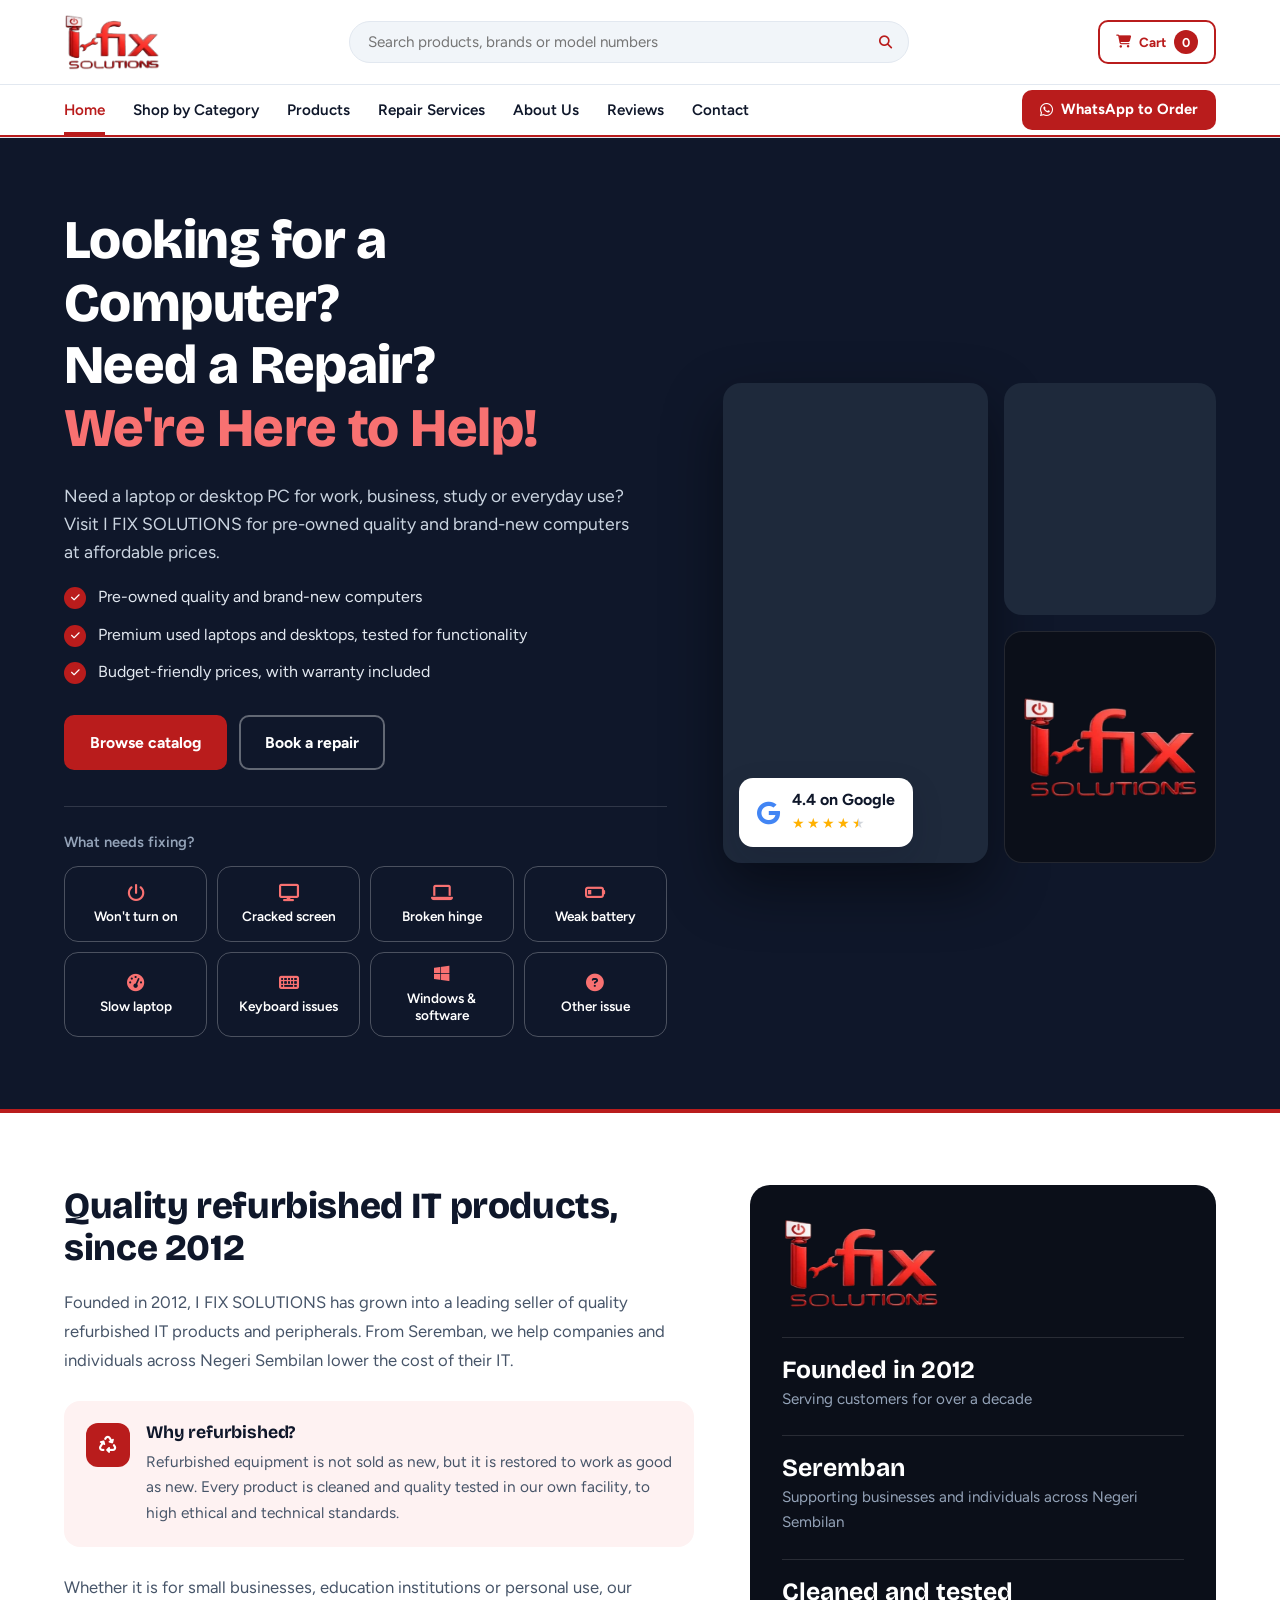
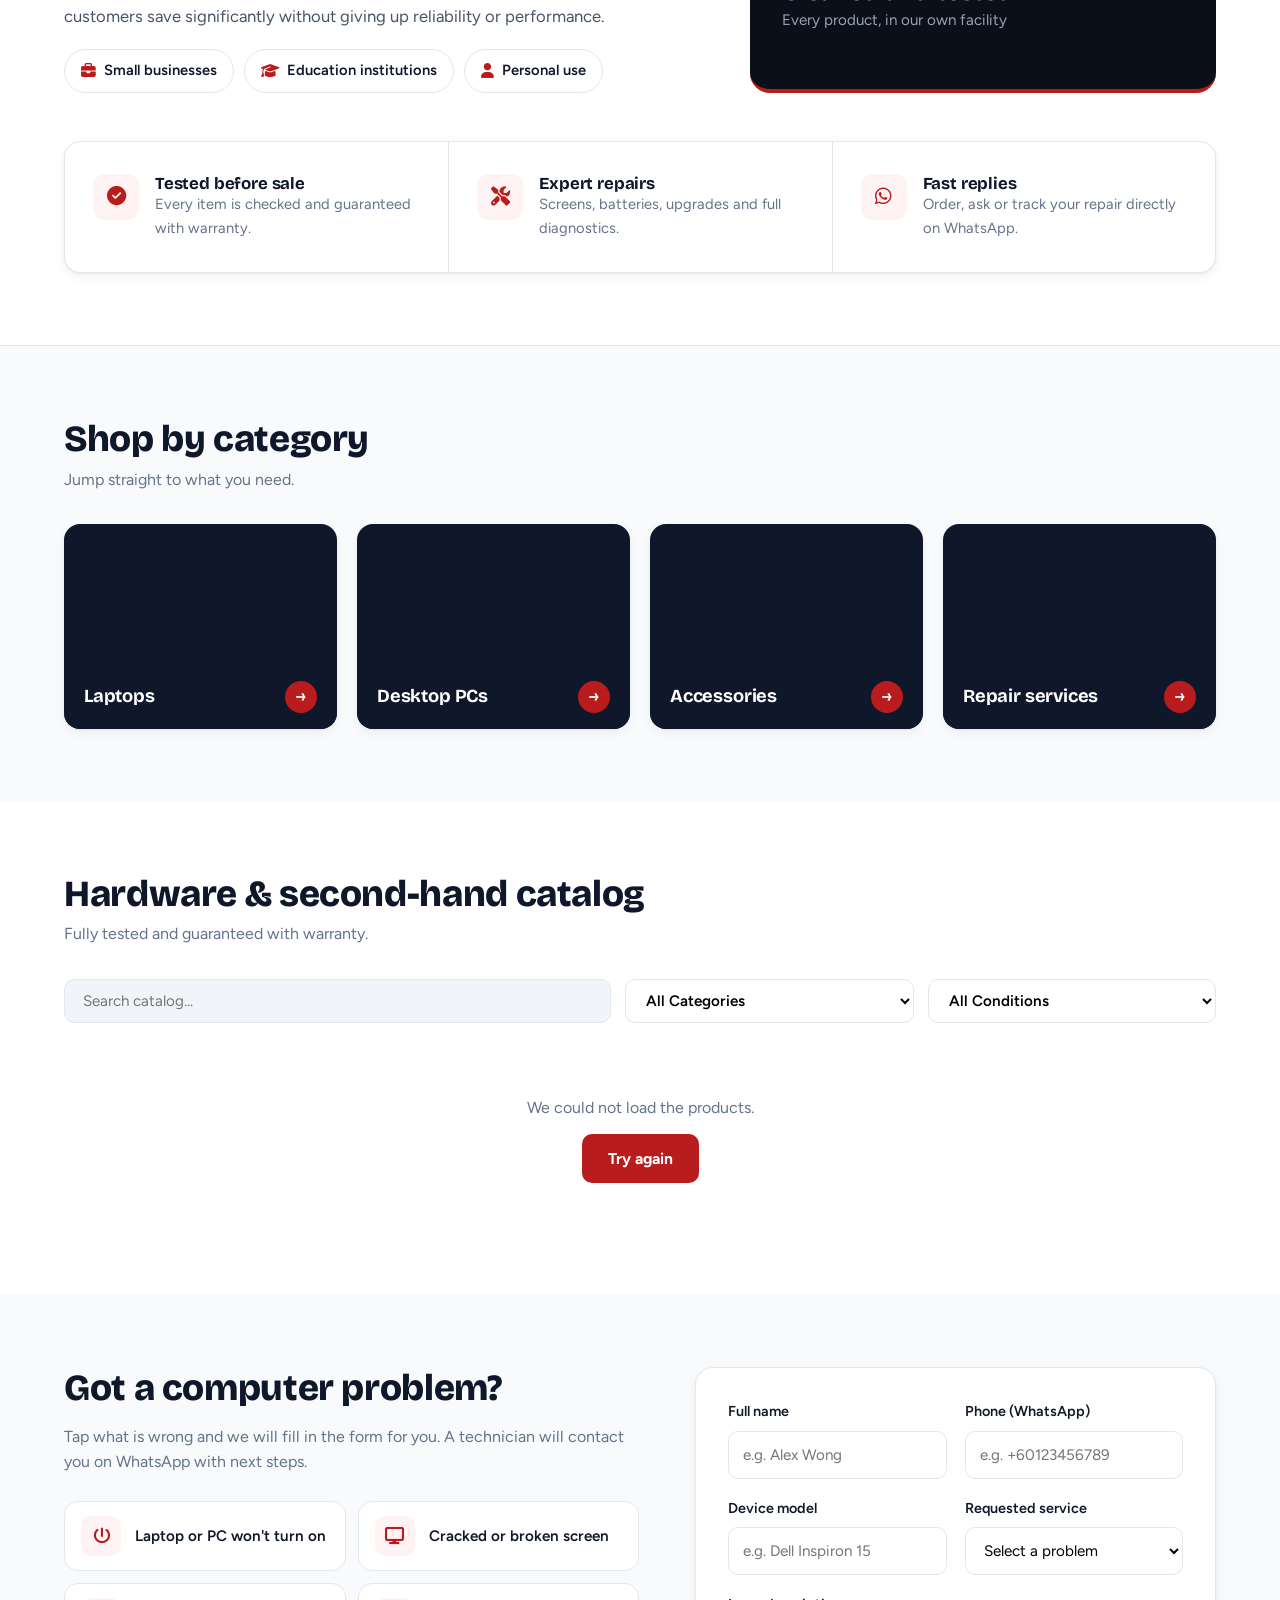
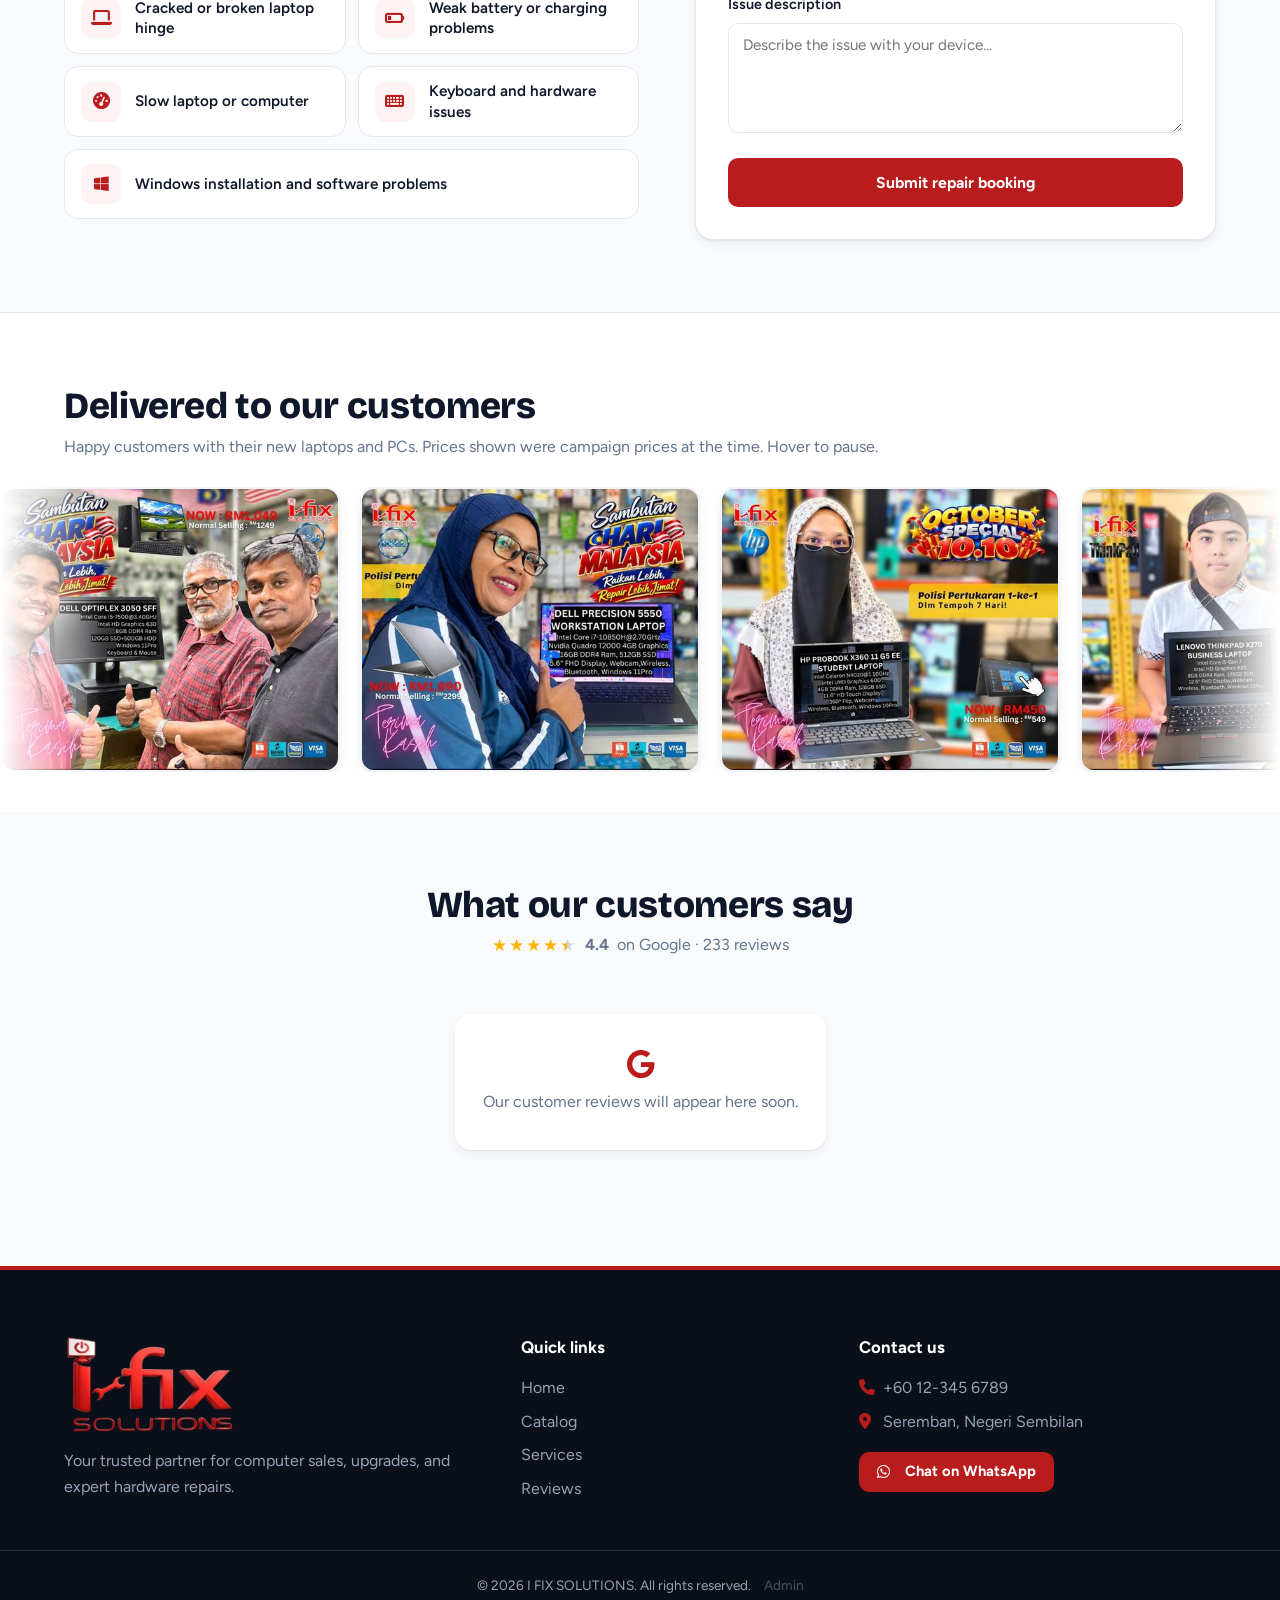
==== commit e9d0a9ec: "New About Us section" ====
--- a/index.html
+++ b/index.html
@@ -83,11 +83,42 @@
     </section>
 
     <!-- About strip -->
-    <section id="about" class="about-strip">
-        <div class="container about-grid">
-            <div><i class="fa-solid fa-circle-check"></i><h3>Tested before sale</h3><p>Every item is checked and guaranteed with warranty.</p></div>
-            <div><i class="fa-solid fa-screwdriver-wrench"></i><h3>Expert repairs</h3><p>Screens, batteries, upgrades and full diagnostics.</p></div>
-            <div><i class="fa-brands fa-whatsapp"></i><h3>Fast replies</h3><p>Order, ask or track your repair directly on WhatsApp.</p></div>
+    <section id="about" class="about-section">
+        <div class="container">
+            <div class="about-top">
+                <div class="about-text">
+                    <h2>Quality refurbished IT products, since 2012</h2>
+                    <p>Founded in 2012, I FIX SOLUTIONS has grown into a leading seller of quality refurbished IT products and peripherals. From Seremban, we help companies and individuals across Negeri Sembilan lower the cost of their IT.</p>
+                    <div class="why-card">
+                        <i class="fa-solid fa-recycle" aria-hidden="true"></i>
+                        <div>
+                            <h3>Why refurbished?</h3>
+                            <p>Refurbished equipment is not sold as new, but it is restored to work as good as new. Every product is cleaned and quality tested in our own facility, to high ethical and technical standards.</p>
+                        </div>
+                    </div>
+                    <p>Whether it is for small businesses, education institutions or personal use, our customers save significantly without giving up reliability or performance.</p>
+                    <ul class="who-list">
+                        <li><i class="fa-solid fa-briefcase" aria-hidden="true"></i>Small businesses</li>
+                        <li><i class="fa-solid fa-graduation-cap" aria-hidden="true"></i>Education institutions</li>
+                        <li><i class="fa-solid fa-user" aria-hidden="true"></i>Personal use</li>
+                    </ul>
+                </div>
+                <aside class="about-panel" aria-label="I FIX SOLUTIONS at a glance">
+                    <img data-logo alt="I FIX SOLUTIONS">
+                    <div class="facts">
+                        <div class="fact"><strong>Founded in 2012</strong><span>Serving customers for over a decade</span></div>
+                        <div class="fact"><strong>Seremban</strong><span>Supporting businesses and individuals across Negeri Sembilan</span></div>
+                        <div class="fact"><strong>Cleaned and tested</strong><span>Every product, in our own facility</span></div>
+                    </div>
+                </aside>
+            </div>
+            <div class="about-points">
+                <div class="about-grid">
+                    <div><i class="fa-solid fa-circle-check"></i><h3>Tested before sale</h3><p>Every item is checked and guaranteed with warranty.</p></div>
+                    <div><i class="fa-solid fa-screwdriver-wrench"></i><h3>Expert repairs</h3><p>Screens, batteries, upgrades and full diagnostics.</p></div>
+                    <div><i class="fa-brands fa-whatsapp"></i><h3>Fast replies</h3><p>Order, ask or track your repair directly on WhatsApp.</p></div>
+                </div>
+            </div>
         </div>
     </section>
 
--- a/style.css
+++ b/style.css
@@ -392,4 +392,28 @@
    16. PARTLY FILLED STARS (4.4 out of 5)
    ========================================== */
 .star-meter { display: inline-block; font-size: 1.05rem; letter-spacing: 2px; line-height: 1.2; background: linear-gradient(90deg, var(--star-gold) var(--pct, 100%), #d1d5db var(--pct, 100%)); -webkit-background-clip: text; background-clip: text; -webkit-text-fill-color: transparent; color: transparent; }
-.hero-badge .star-meter { font-size: .85rem; }+.hero-badge .star-meter { font-size: .85rem; }
+
+/* ==========================================
+   17. ABOUT US
+   ========================================== */
+.about-section { padding: 72px 0; background: #fff; border-bottom: 1px solid var(--border-color); }
+.about-top { display: grid; grid-template-columns: 1.15fr .85fr; gap: 56px; align-items: stretch; }
+.about-text h2 { margin-bottom: 18px; font-size: clamp(1.7rem, 3vw, 2.3rem); font-weight: 800; }
+.about-text > p { max-width: 60ch; color: #475569; font-size: 1.04rem; line-height: 1.75; }
+.why-card { display: grid; grid-template-columns: auto 1fr; gap: 16px; margin: 26px 0; padding: 22px; background: var(--red-tint); border-radius: 16px; }
+.why-card > i { width: 44px; height: 44px; display: grid; place-items: center; border-radius: 12px; background: var(--primary); color: #fff; font-size: 1.1rem; }
+.why-card h3 { margin-bottom: 6px; font-size: 1.1rem; }
+.why-card p { color: #475569; font-size: .96rem; line-height: 1.65; }
+.who-list { display: flex; flex-wrap: wrap; gap: 10px; margin-top: 18px; list-style: none; }
+.who-list li { display: inline-flex; align-items: center; gap: 8px; padding: 9px 16px; border: 1px solid var(--border-color); border-radius: 999px; background: #fff; font-size: .92rem; font-weight: 600; }
+.who-list i { color: var(--primary); }
+.about-panel { display: flex; flex-direction: column; padding: 32px; background: #0b0f19; color: #fff; border-radius: 20px; border-bottom: 4px solid var(--primary); }
+.about-panel > img { align-self: flex-start; width: auto; height: 92px; margin-bottom: 22px; }
+.about-panel .facts { display: flex; flex-direction: column; flex: 1; justify-content: space-evenly; }
+.fact { padding: 18px 0; border-top: 1px solid rgba(255,255,255,.12); }
+.fact strong { display: block; font-family: var(--font-display); font-size: 1.55rem; line-height: 1.2; }
+.fact span { color: #94a3b8; font-size: .95rem; }
+.about-points { margin-top: 48px; background: #fff; border: 1px solid var(--border-color); border-radius: 16px; overflow: hidden; box-shadow: var(--shadow-sm); }
+@media (max-width: 960px) { .about-section { padding: 56px 0; } .about-top { grid-template-columns: 1fr; gap: 36px; } }
+@media (max-width: 640px) { .about-panel { padding: 24px; } .about-panel > img { height: 76px; } .why-card { padding: 18px; } }
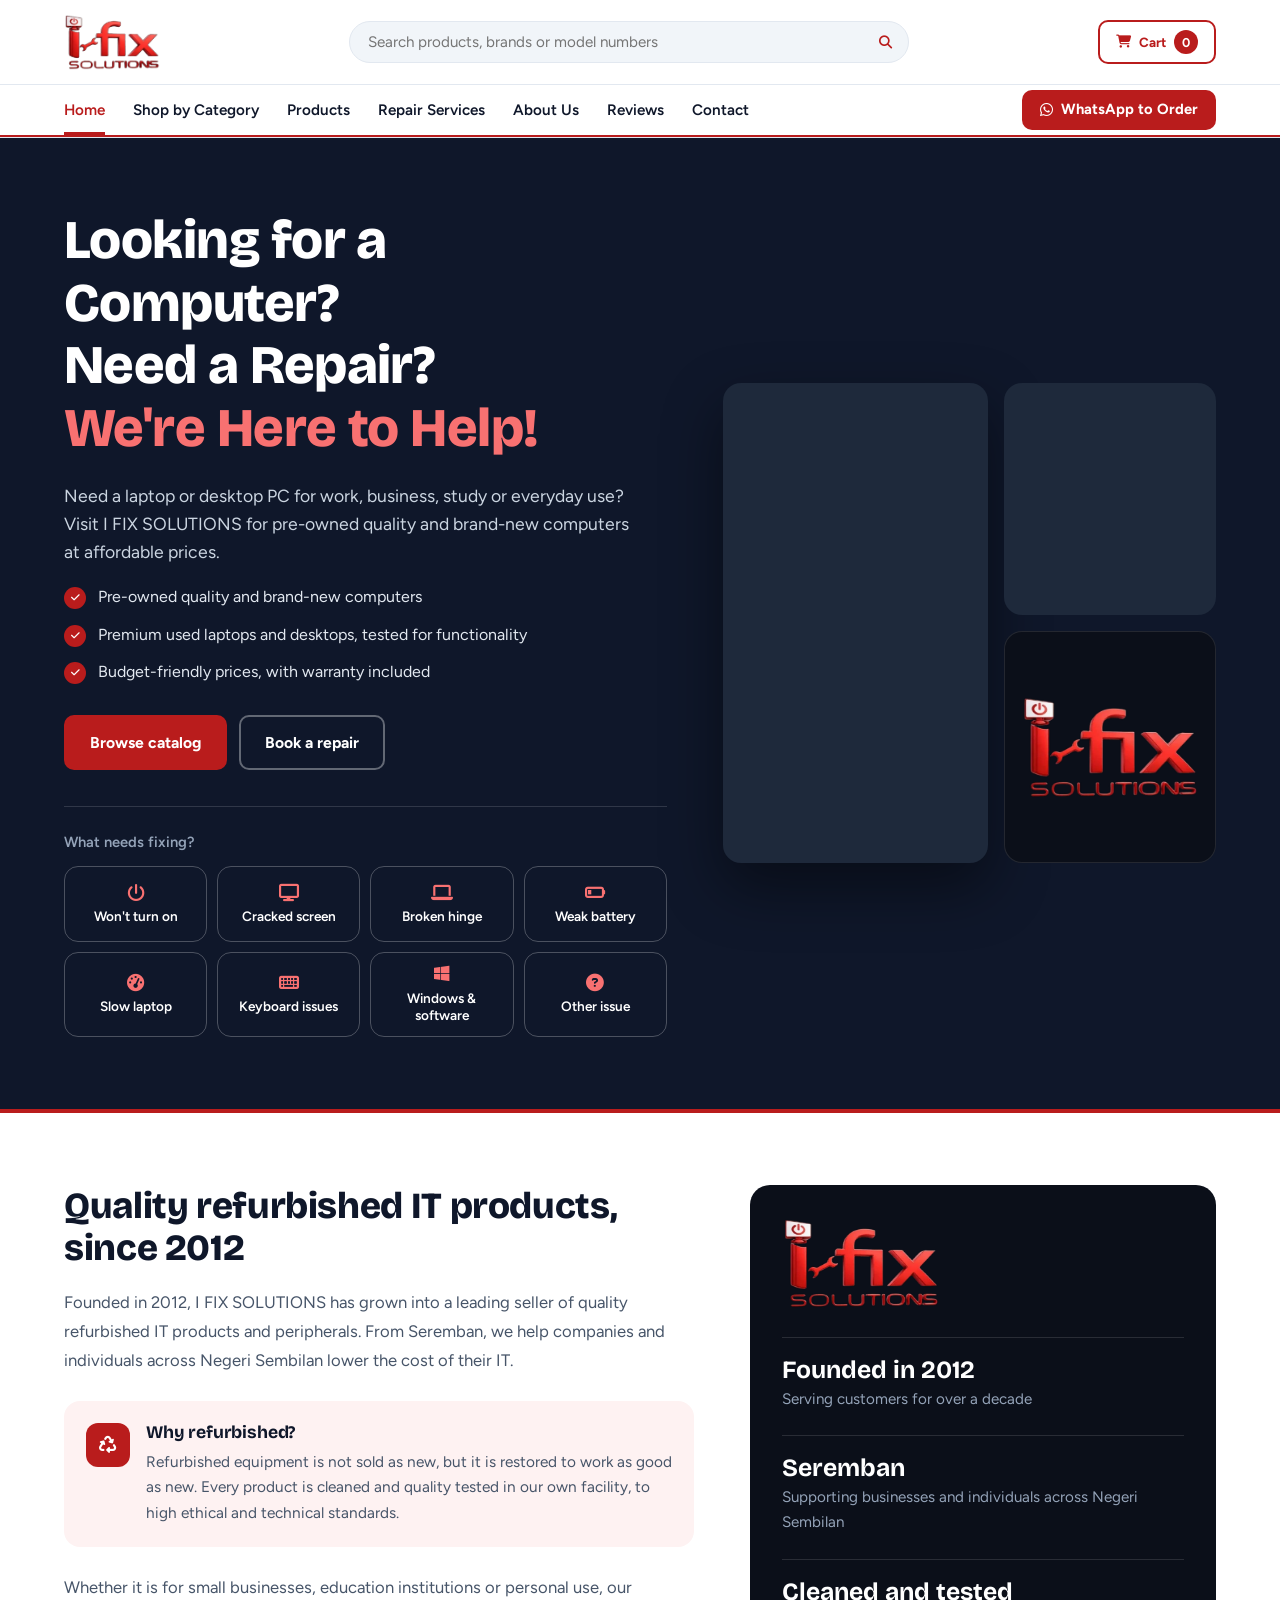
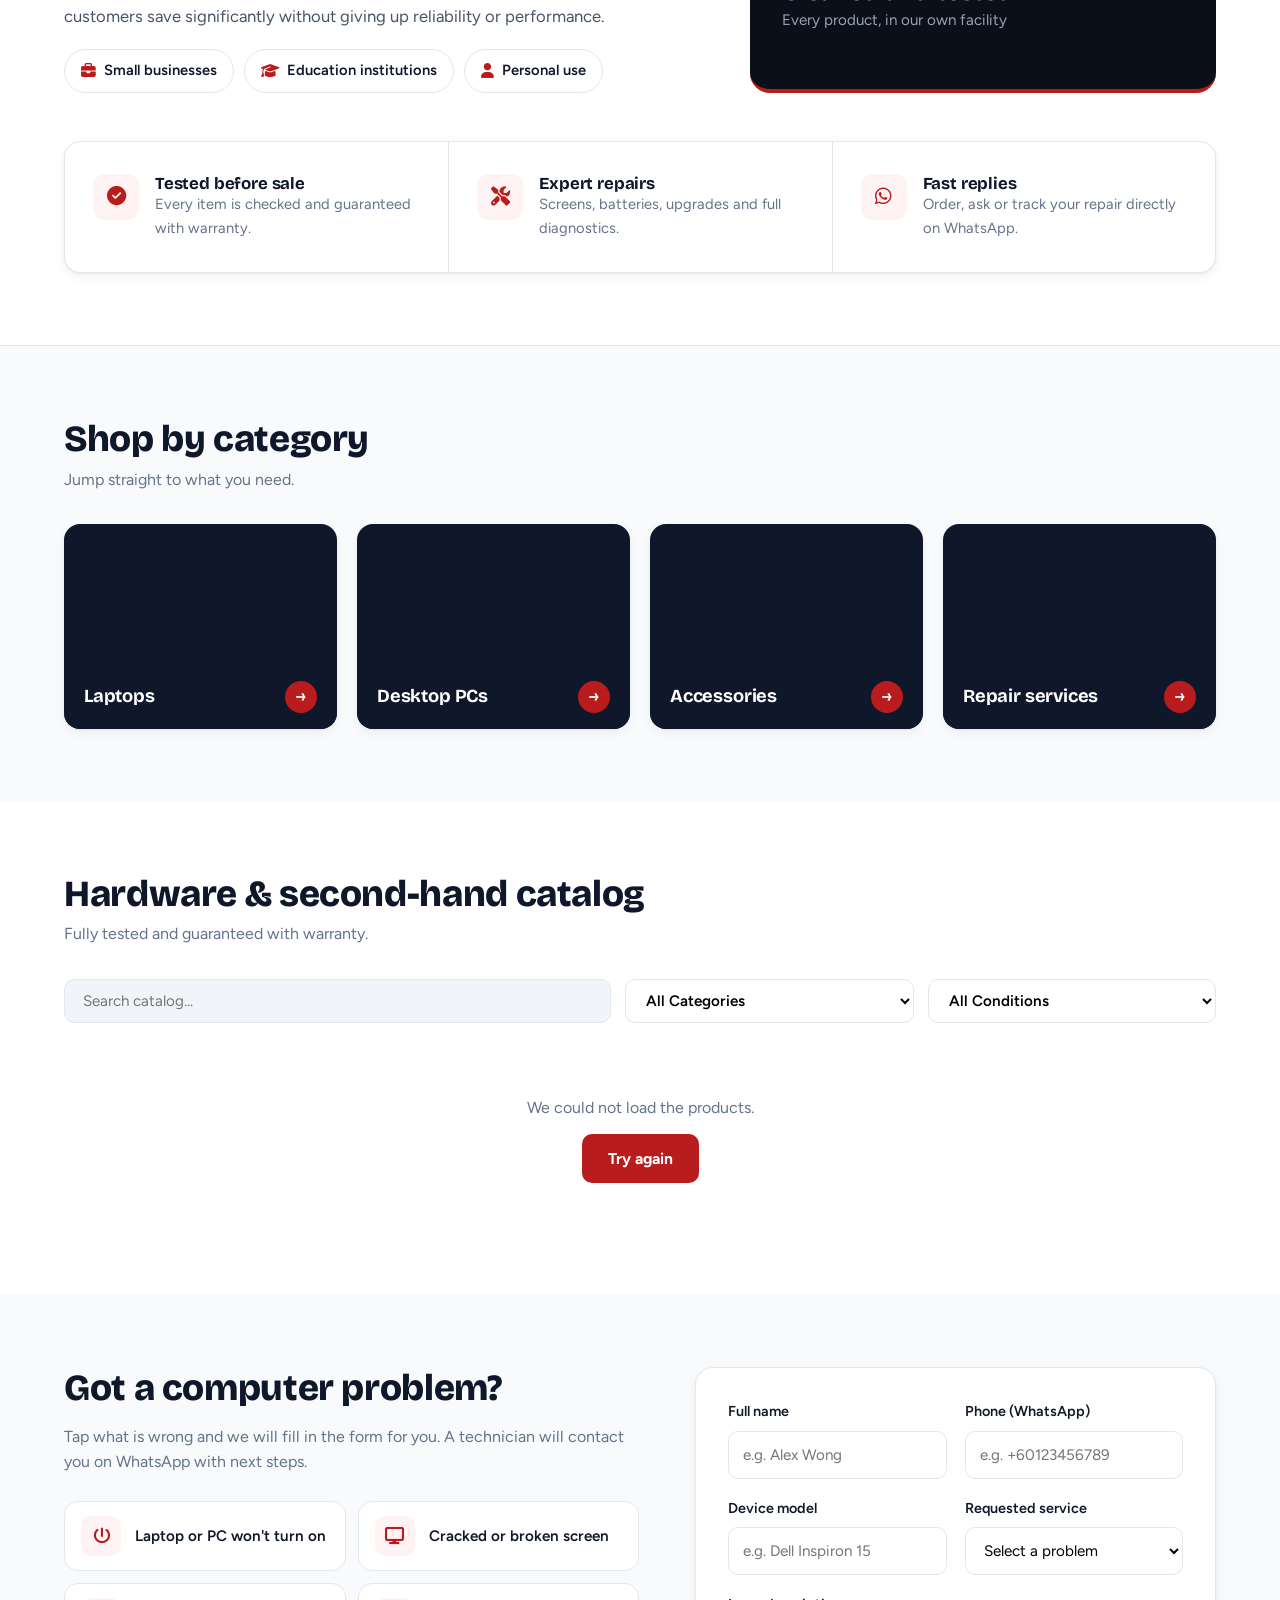
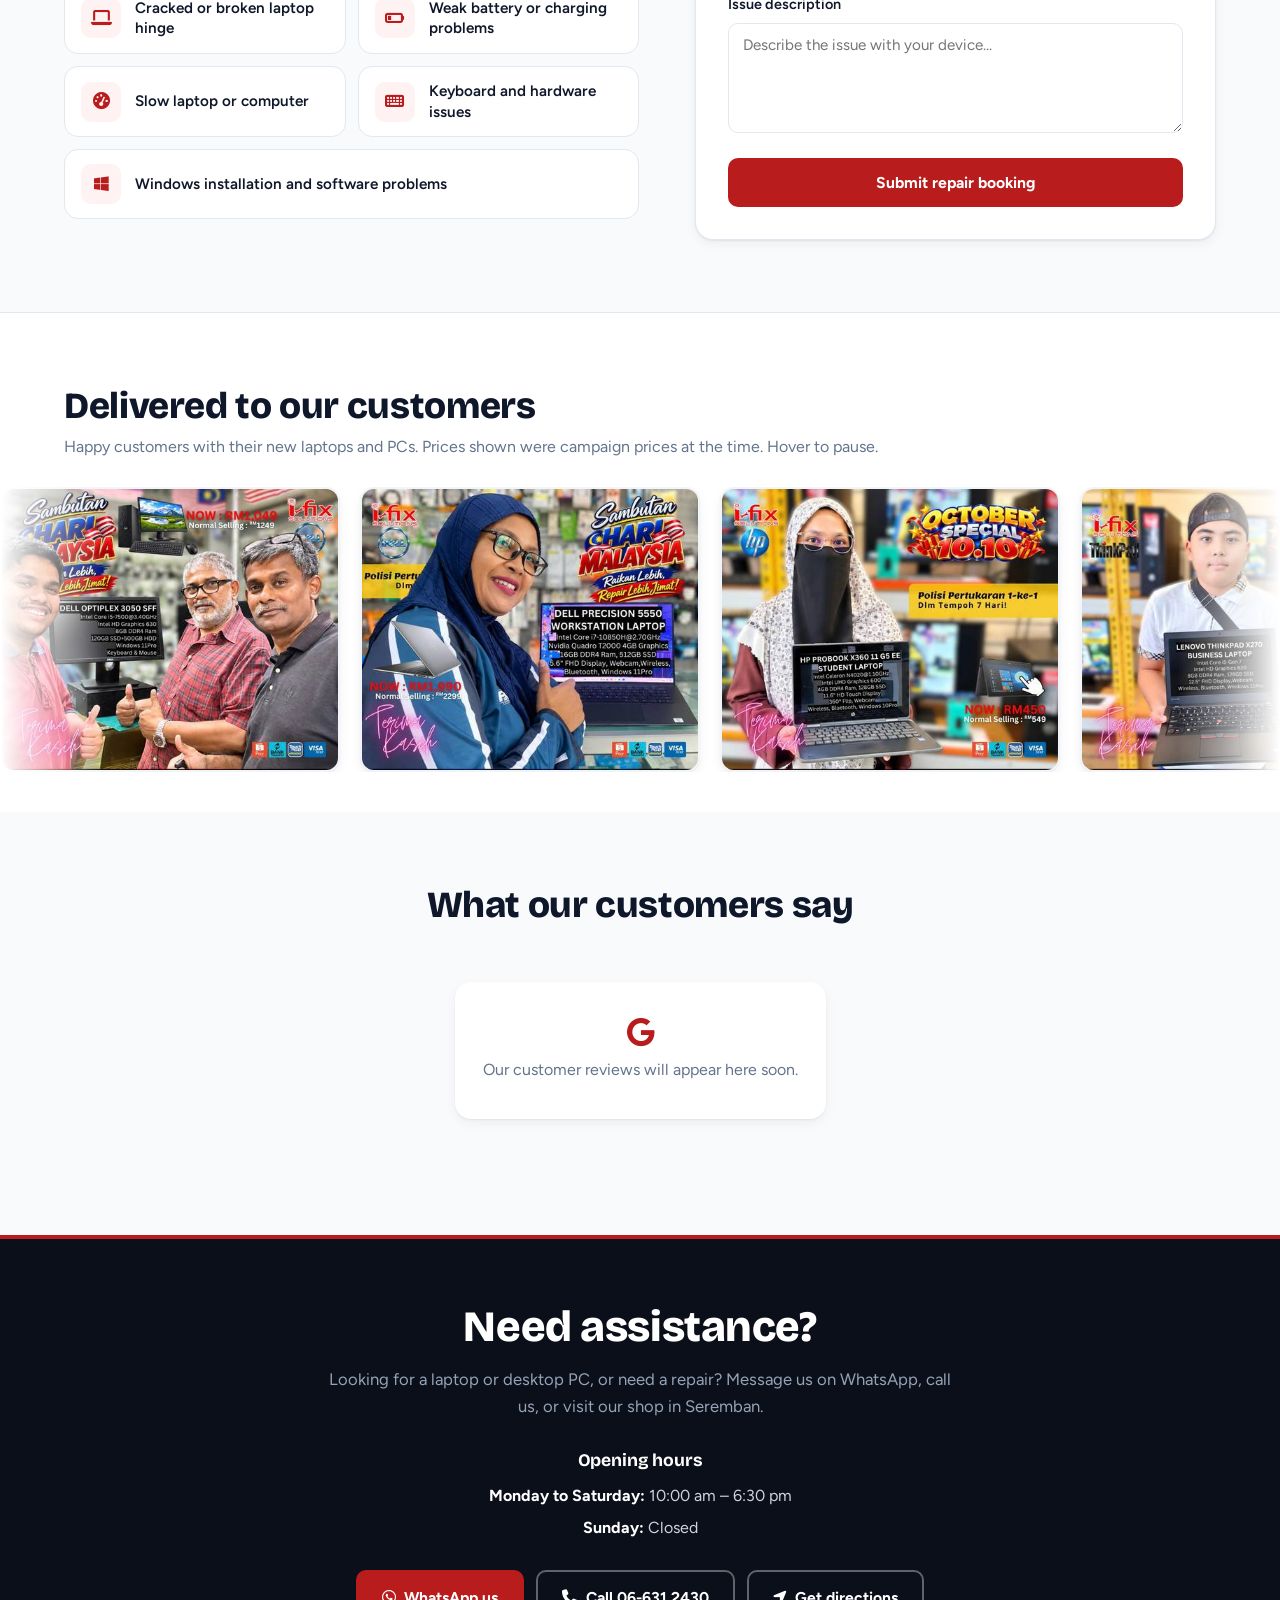
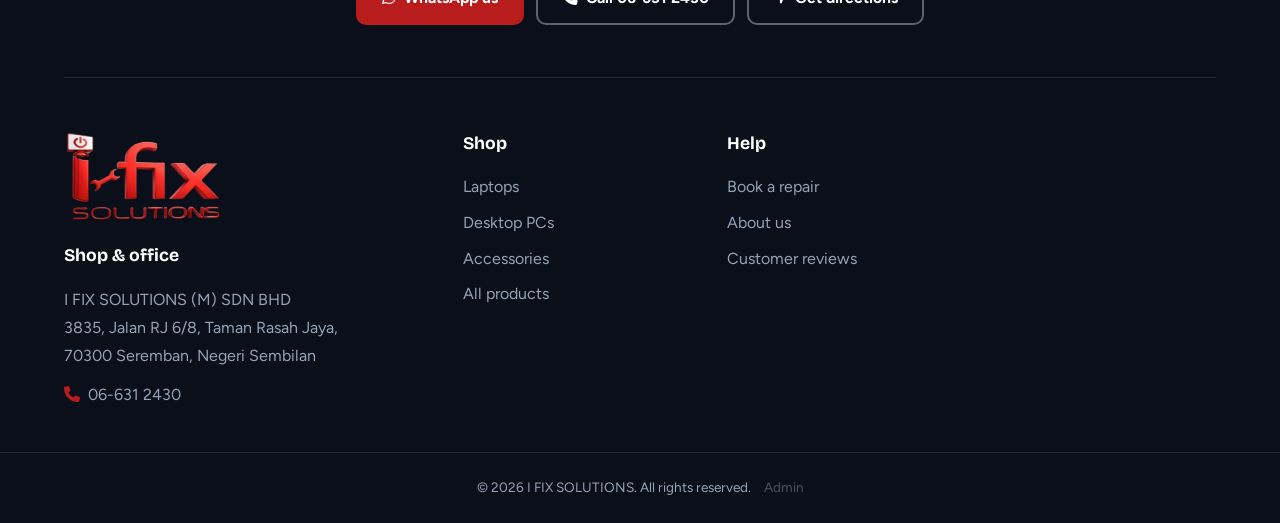
==== commit b7e31991: "New footer with address, hours and directions" ====
--- a/index.html
+++ b/index.html
@@ -222,7 +222,6 @@
         <div class="container">
             <div class="section-header reviews-head">
                 <h2>What our customers say</h2>
-                <p id="reviewSummary" hidden></p>
             </div>
             <div id="reviewsGrid" class="reviews-grid"></div>
             <div class="reviews-actions">
@@ -233,25 +232,58 @@
     </section>
 
     <footer id="contact">
-        <div class="container footer-content">
-            <div>
-                <img data-logo alt="I FIX SOLUTIONS" class="footer-logo">
-                <p>Your trusted partner for computer sales, upgrades, and expert hardware repairs.</p>
-            </div>
-            <div>
-                <h4>Quick links</h4>
-                <ul>
-                    <li><a href="#home">Home</a></li>
-                    <li><a href="#products">Catalog</a></li>
-                    <li><a href="#services">Services</a></li>
-                    <li><a href="#reviews">Reviews</a></li>
-                </ul>
-            </div>
-            <div>
-                <h4>Contact us</h4>
-                <p><i class="fa-solid fa-phone"></i> +60 12-345 6789</p>
-                <p><i class="fa-solid fa-location-dot"></i> Seremban, Negeri Sembilan</p>
-                <a href="https://wa.me/60123456789" target="_blank" rel="noopener" class="whatsapp-nav-btn footer-wa"><i class="fa-brands fa-whatsapp"></i> Chat on WhatsApp</a>
+        <div class="container">
+            <div class="assist">
+                <h2>Need assistance?</h2>
+                <p>Looking for a laptop or desktop PC, or need a repair? Message us on WhatsApp, call us, or visit our shop in Seremban.</p>
+                <div class="hours">
+                    <h3>Opening hours</h3>
+                    <span><strong>Monday to Saturday:</strong> 10:00 am &ndash; 6:30 pm</span>
+                    <span><strong>Sunday:</strong> Closed</span>
+                </div>
+                <div class="assist-actions">
+                    <a href="https://wa.me/60123456789" target="_blank" rel="noopener" class="btn btn-primary"><i class="fa-brands fa-whatsapp"></i> WhatsApp us</a>
+                    <a href="tel:+6066312430" class="btn btn-ghost"><i class="fa-solid fa-phone"></i> Call 06-631 2430</a>
+                    <a href="https://www.google.com/maps/dir/?api=1&destination=I%20FIX%20SOLUTIONS%20%28M%29%20SDN%20BHD%2C%203835%2C%20Jalan%20RJ%206%2F8%2C%20Taman%20Rasah%20Jaya%2C%2070300%20Seremban%2C%20Negeri%20Sembilan" target="_blank" rel="noopener" class="btn btn-ghost"><i class="fa-solid fa-location-arrow"></i> Get directions</a>
+                </div>
+            </div>
+
+            <div class="footer-main">
+                <div class="footer-brand">
+                    <img data-logo alt="I FIX SOLUTIONS" class="footer-logo">
+                    <h4>Shop &amp; office</h4>
+                    <address>
+                        I FIX SOLUTIONS (M) SDN BHD<br>
+                        3835, Jalan RJ 6/8, Taman Rasah Jaya,<br>
+                        70300 Seremban, Negeri Sembilan
+                    </address>
+                    <p class="footer-phone"><i class="fa-solid fa-phone" aria-hidden="true"></i> <a href="tel:+6066312430">06-631 2430</a></p>
+                </div>
+                <div class="footer-col">
+                    <h4>Shop</h4>
+                    <ul>
+                        <li><a href="#products" data-category="Laptop">Laptops</a></li>
+                        <li><a href="#products" data-category="Desktop PC">Desktop PCs</a></li>
+                        <li><a href="#products" data-category="Accessories">Accessories</a></li>
+                        <li><a href="#products" data-category="all">All products</a></li>
+                    </ul>
+                </div>
+                <div class="footer-col">
+                    <h4>Help</h4>
+                    <ul>
+                        <li><a href="#services">Book a repair</a></li>
+                        <li><a href="#about">About us</a></li>
+                        <li><a href="#reviews">Customer reviews</a></li>
+                    </ul>
+                </div>
+                <div class="footer-col" id="followCol" hidden>
+                    <h4>Follow us!</h4>
+                    <ul class="social-list">
+                        <li data-social="tiktok" hidden><a target="_blank" rel="noopener"><i class="fa-brands fa-tiktok" aria-hidden="true"></i><span>I Fix Solutions</span></a></li>
+                        <li data-social="instagram" hidden><a target="_blank" rel="noopener"><i class="fa-brands fa-instagram" aria-hidden="true"></i><span>I FIX SOLUTIONS</span></a></li>
+                        <li data-social="facebook" hidden><a target="_blank" rel="noopener"><i class="fa-brands fa-facebook-f" aria-hidden="true"></i><span>I Fix Solutions</span></a></li>
+                    </ul>
+                </div>
             </div>
         </div>
         <div class="footer-bottom">
--- a/style.css
+++ b/style.css
@@ -416,4 +416,41 @@
 .fact span { color: #94a3b8; font-size: .95rem; }
 .about-points { margin-top: 48px; background: #fff; border: 1px solid var(--border-color); border-radius: 16px; overflow: hidden; box-shadow: var(--shadow-sm); }
 @media (max-width: 960px) { .about-section { padding: 56px 0; } .about-top { grid-template-columns: 1fr; gap: 36px; } }
-@media (max-width: 640px) { .about-panel { padding: 24px; } .about-panel > img { height: 76px; } .why-card { padding: 18px; } }+@media (max-width: 640px) { .about-panel { padding: 24px; } .about-panel > img { height: 76px; } .why-card { padding: 18px; } }
+
+/* ==========================================
+   18. REVIEW PHOTOS (optional, with the customer's permission)
+   ========================================== */
+.avatar-letter { overflow: hidden; }
+.avatar-letter img { position: absolute; inset: 0; width: 100%; height: 100%; object-fit: cover; border-radius: 50%; }
+
+/* ==========================================
+   19. FOOTER (assistance band, contact details, links, social)
+   ========================================== */
+.assist { max-width: 780px; margin: 0 auto; padding-bottom: 52px; text-align: center; }
+.assist h2 { margin-bottom: 14px; color: #fff; font-size: clamp(1.9rem, 3.6vw, 2.7rem); font-weight: 800; }
+.assist > p { max-width: 58ch; margin: 0 auto 28px; color: #94a3b8; font-size: 1.04rem; }
+.hours { display: inline-grid; gap: 6px; margin-bottom: 30px; color: #cbd5e1; }
+.hours h3 { margin-bottom: 6px; color: #fff; font-size: 1.1rem; }
+.hours strong { color: #fff; }
+.assist-actions { display: flex; flex-wrap: wrap; justify-content: center; gap: 12px; }
+.footer-main { display: grid; grid-template-columns: 1.6fr 1fr 1fr 1fr; gap: 40px; padding: 52px 0 44px; border-top: 1px solid #1e293b; }
+.footer-brand .footer-logo { height: 92px; margin-bottom: 20px; }
+.footer-main h4 { margin-bottom: 16px; color: #fff; font-family: var(--font-display); font-size: 1.1rem; }
+.footer-brand address { font-style: normal; line-height: 1.75; }
+.footer-phone { margin-top: 12px; }
+.footer-phone i { width: 20px; color: var(--primary); }
+.footer-phone a, .footer-col a { transition: color .2s; }
+.footer-phone a:hover, .footer-col a:hover { color: #fff; }
+.footer-col ul { display: grid; gap: 10px; list-style: none; }
+.footer-col a:hover { padding-left: 0; }
+.social-list { gap: 12px; }
+.social-list a { display: inline-flex; align-items: center; gap: 12px; }
+.social-list i { width: 38px; height: 38px; display: grid; place-items: center; border-radius: 10px; background: #111827; color: #fff; transition: background .2s, transform .2s var(--ease); }
+.social-list a:hover i { background: var(--primary); transform: translateY(-2px); }
+.footer-bottom { padding-top: 24px; }
+@media (max-width: 960px) { .footer-main { grid-template-columns: 1fr 1fr; gap: 36px; } .footer-brand { grid-column: 1 / -1; } }
+@media (max-width: 560px) {
+    .footer-main { grid-template-columns: 1fr; padding: 40px 0 32px; }
+    .assist-actions .btn { width: 100%; }
+}
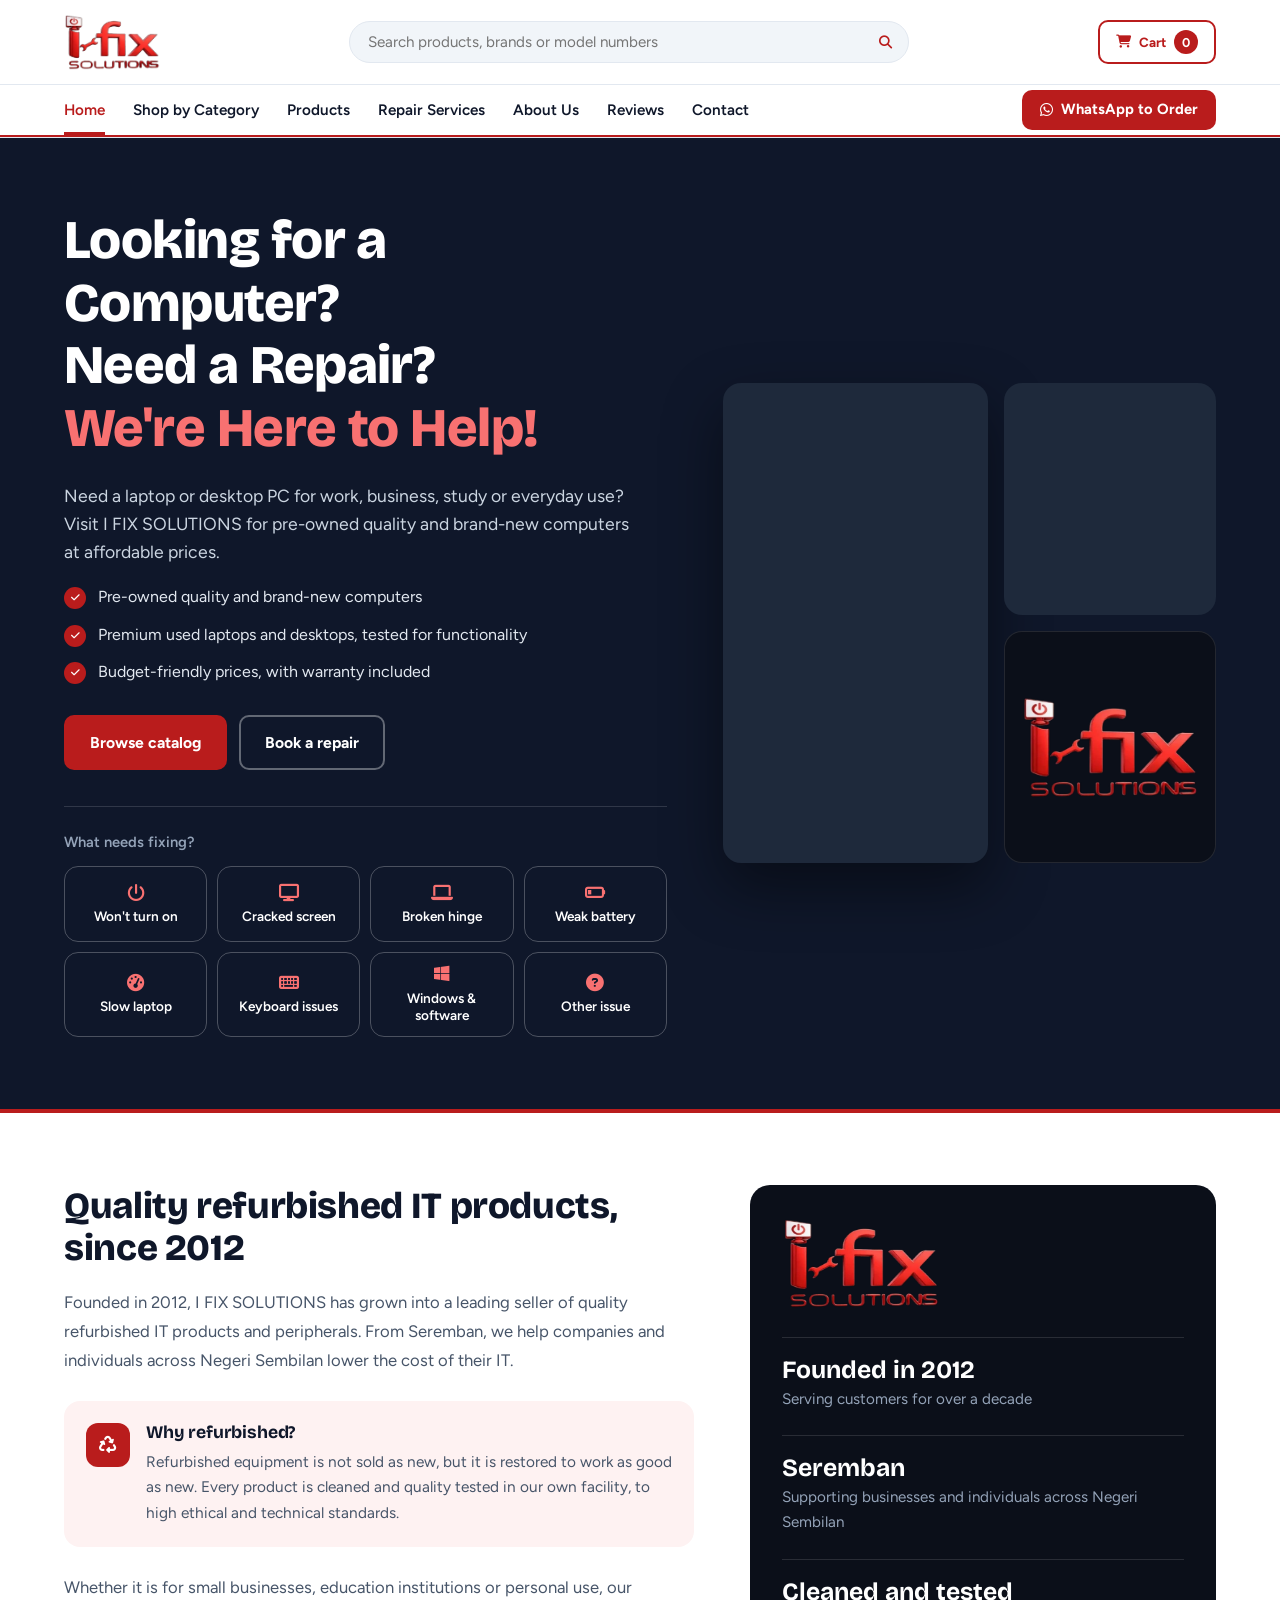
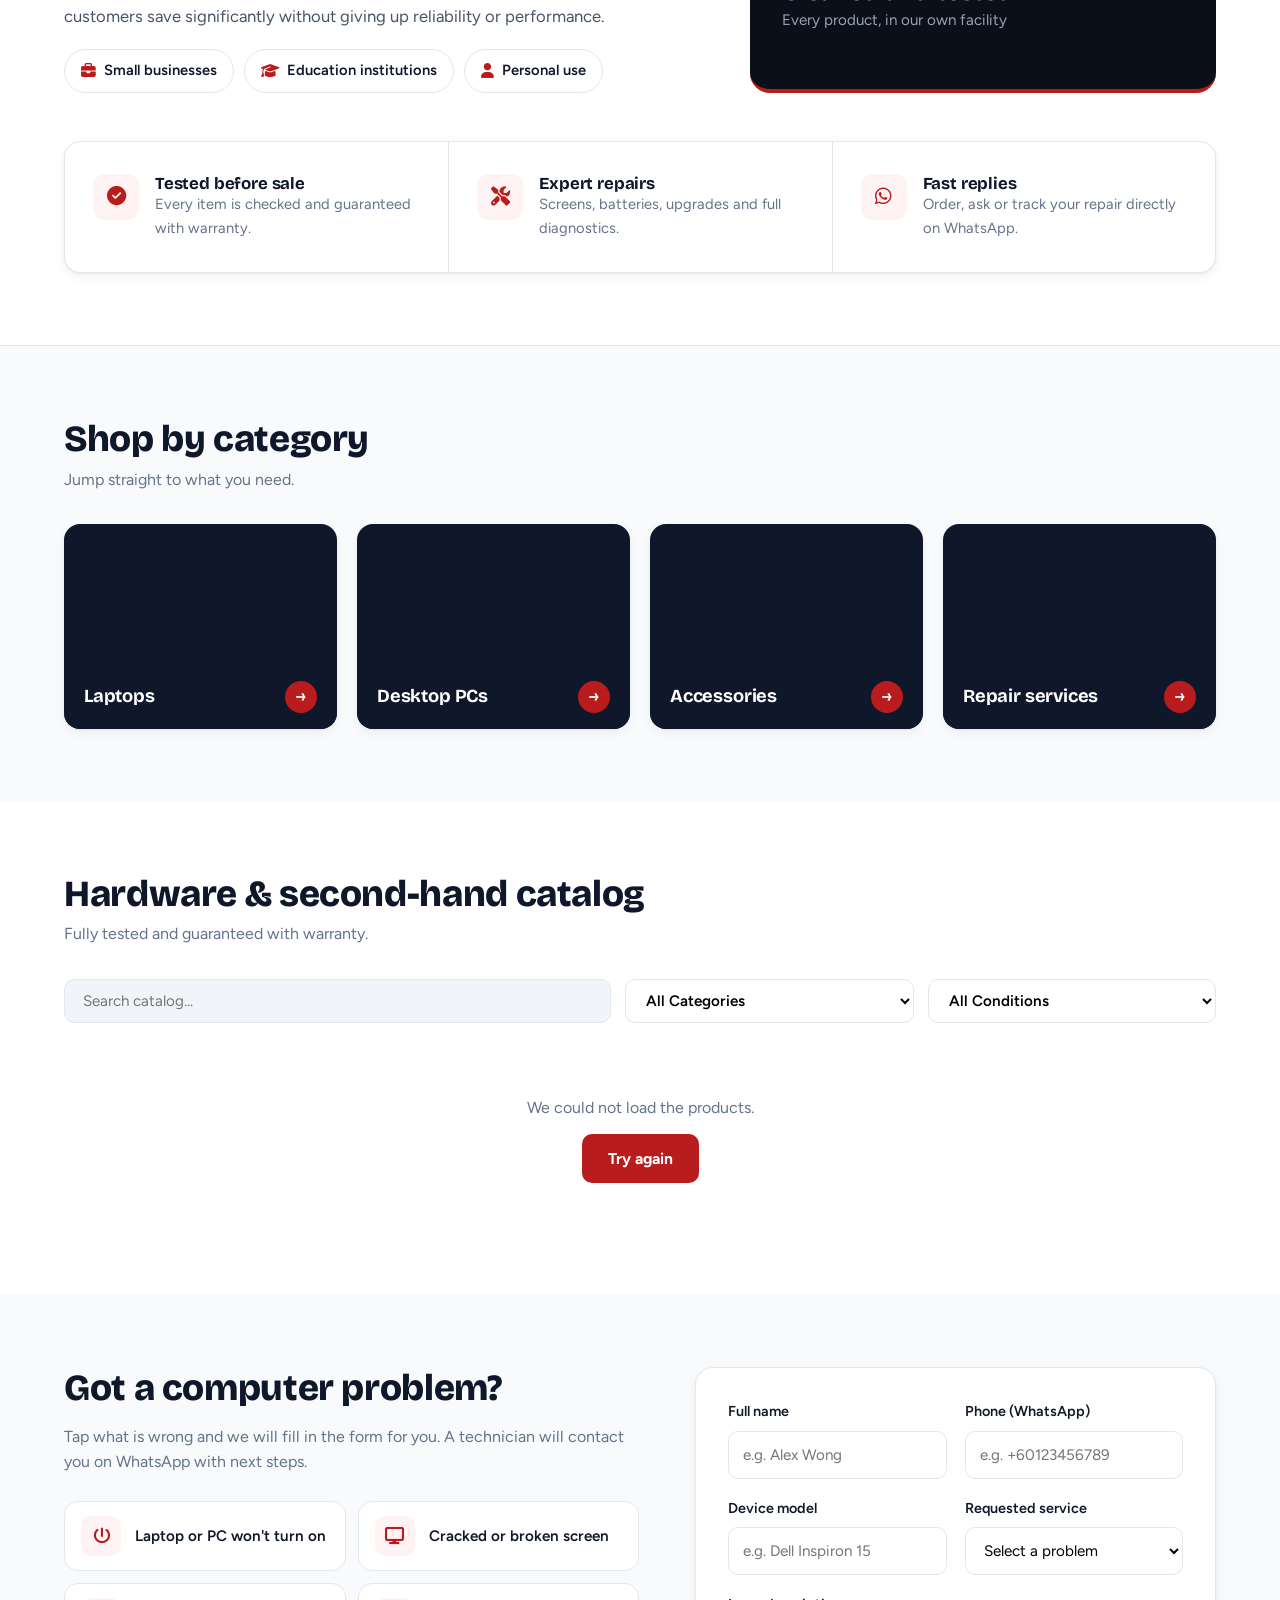
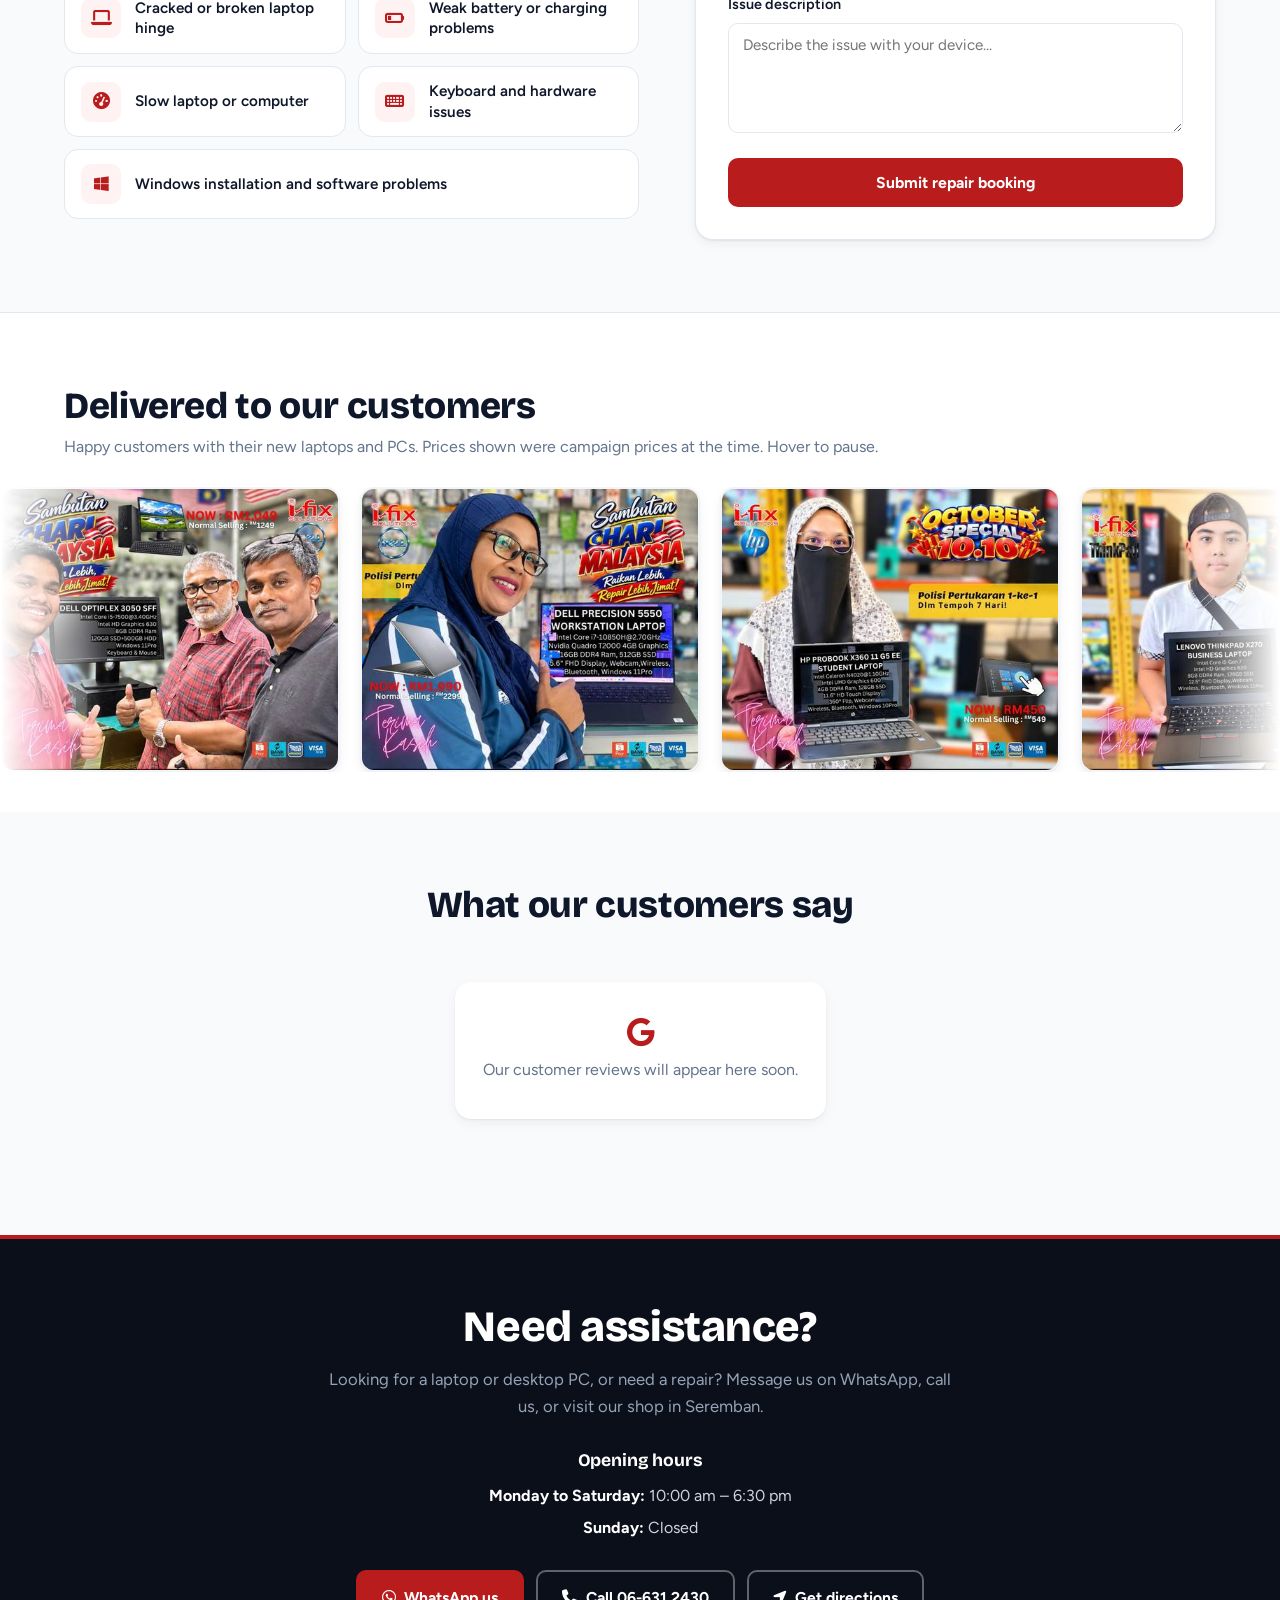
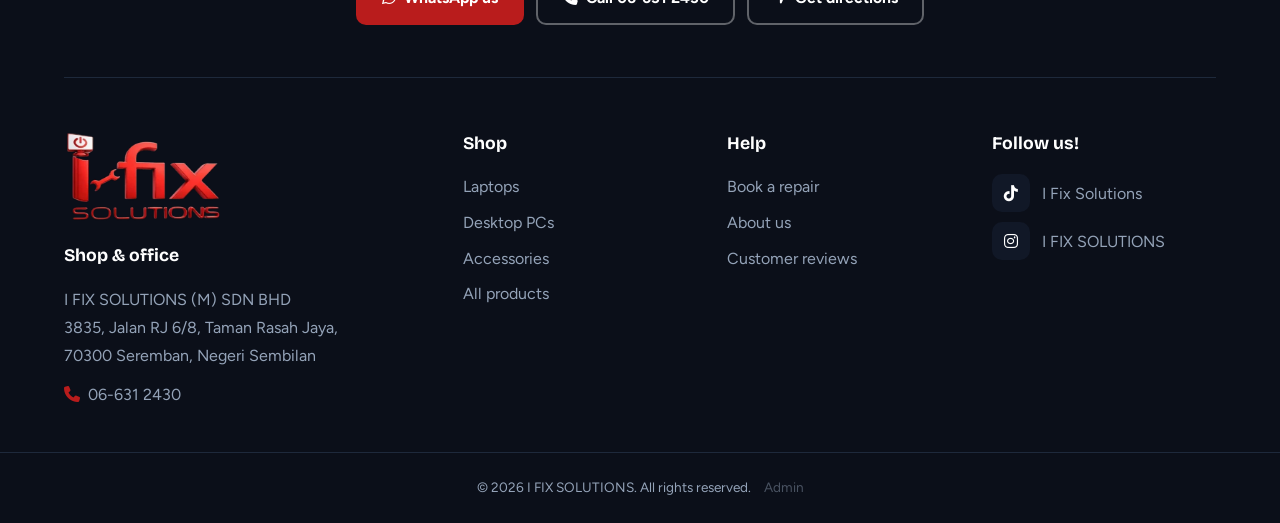
==== commit 7ac8f571: "WhatsApp number, Instagram and TikTok links" ====
--- a/index.html
+++ b/index.html
@@ -37,7 +37,7 @@
                     <li><a href="#reviews">Reviews</a></li>
                     <li><a href="#contact">Contact</a></li>
                 </ul>
-                <a href="https://wa.me/60123456789" target="_blank" rel="noopener" class="whatsapp-nav-btn"><i class="fa-brands fa-whatsapp"></i> WhatsApp to Order</a>
+                <a href="https://wa.me/601110093835" target="_blank" rel="noopener" class="whatsapp-nav-btn"><i class="fa-brands fa-whatsapp"></i> WhatsApp to Order</a>
             </div>
         </nav>
     </header>
@@ -242,7 +242,7 @@
                     <span><strong>Sunday:</strong> Closed</span>
                 </div>
                 <div class="assist-actions">
-                    <a href="https://wa.me/60123456789" target="_blank" rel="noopener" class="btn btn-primary"><i class="fa-brands fa-whatsapp"></i> WhatsApp us</a>
+                    <a href="https://wa.me/601110093835" target="_blank" rel="noopener" class="btn btn-primary"><i class="fa-brands fa-whatsapp"></i> WhatsApp us</a>
                     <a href="tel:+6066312430" class="btn btn-ghost"><i class="fa-solid fa-phone"></i> Call 06-631 2430</a>
                     <a href="https://www.google.com/maps/dir/?api=1&destination=I%20FIX%20SOLUTIONS%20%28M%29%20SDN%20BHD%2C%203835%2C%20Jalan%20RJ%206%2F8%2C%20Taman%20Rasah%20Jaya%2C%2070300%20Seremban%2C%20Negeri%20Sembilan" target="_blank" rel="noopener" class="btn btn-ghost"><i class="fa-solid fa-location-arrow"></i> Get directions</a>
                 </div>
@@ -291,7 +291,7 @@
         </div>
     </footer>
 
-    <a href="https://wa.me/60123456789" target="_blank" rel="noopener" class="wa-fab" aria-label="Chat on WhatsApp"><i class="fa-brands fa-whatsapp"></i></a>
+    <a href="https://wa.me/601110093835" target="_blank" rel="noopener" class="wa-fab" aria-label="Chat on WhatsApp"><i class="fa-brands fa-whatsapp"></i></a>
     <div id="toast" class="toast" role="status"></div>
 
     <!-- Cart Modal -->
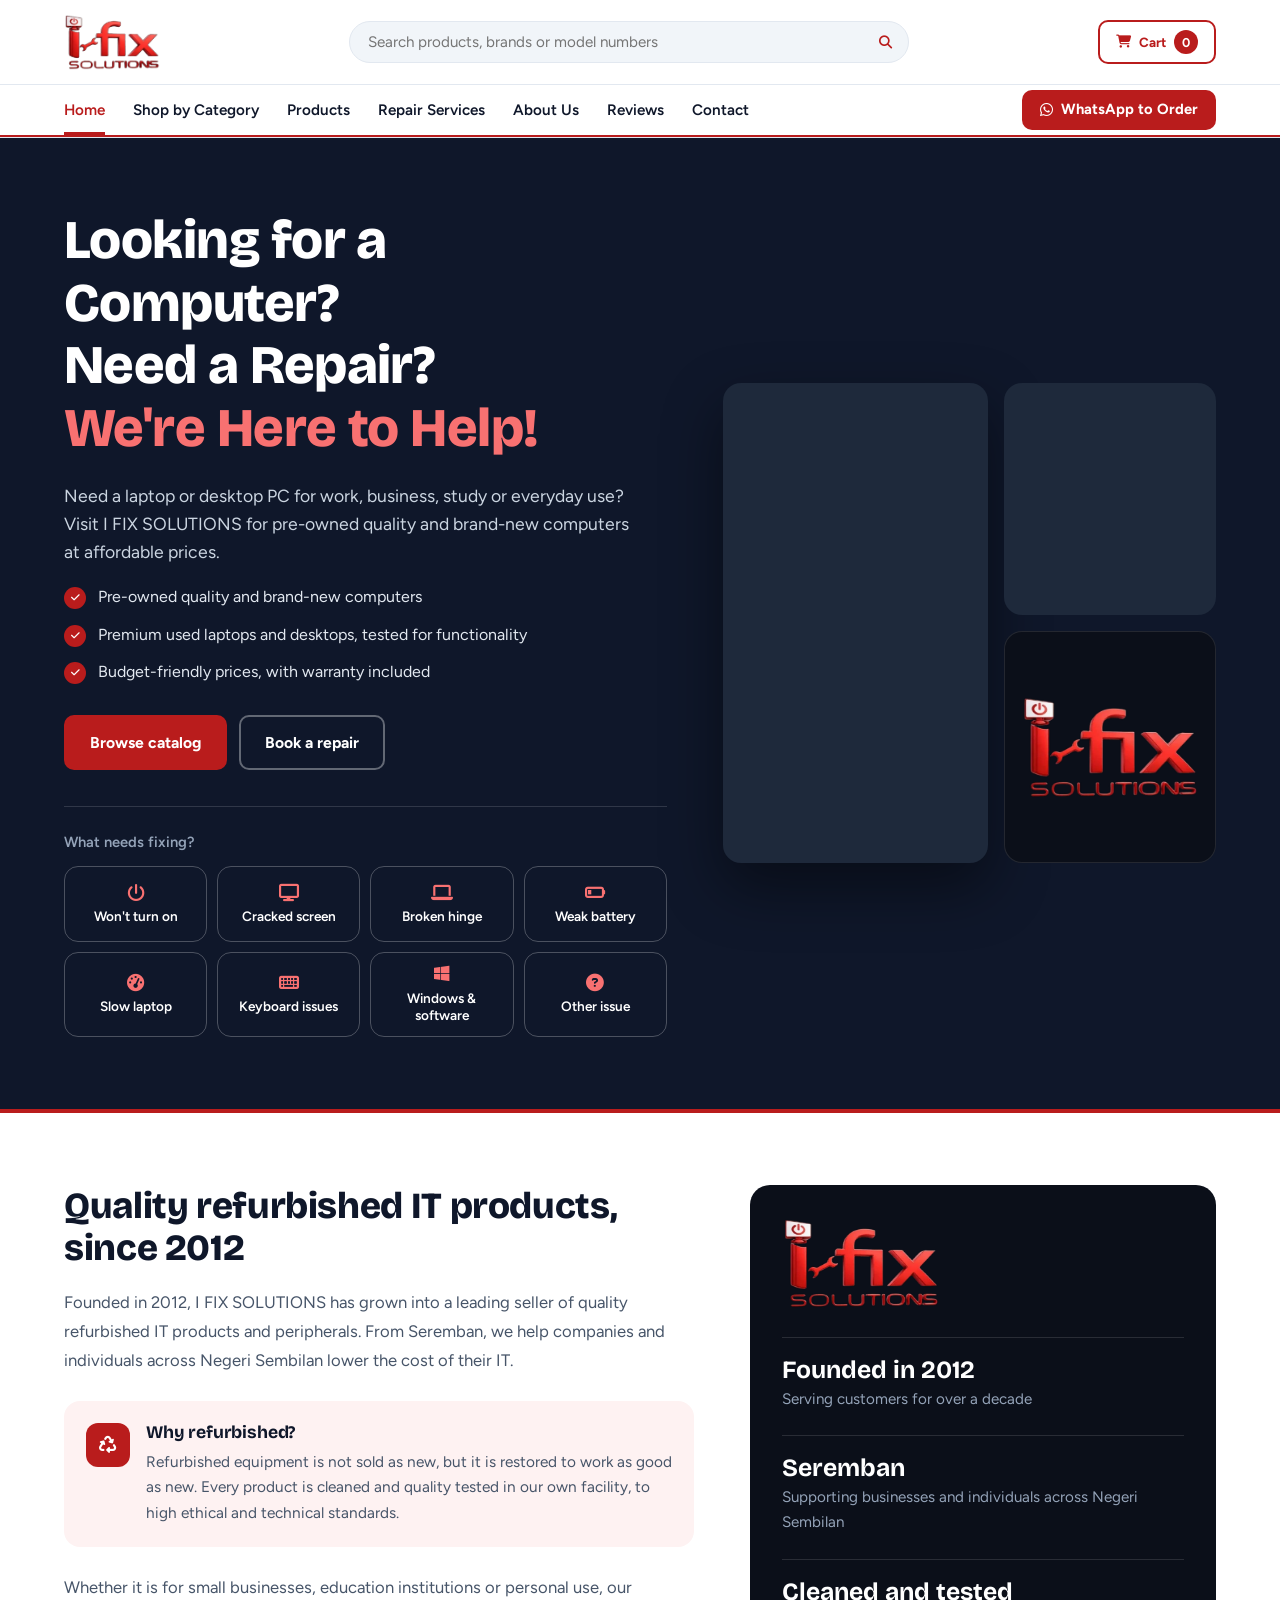
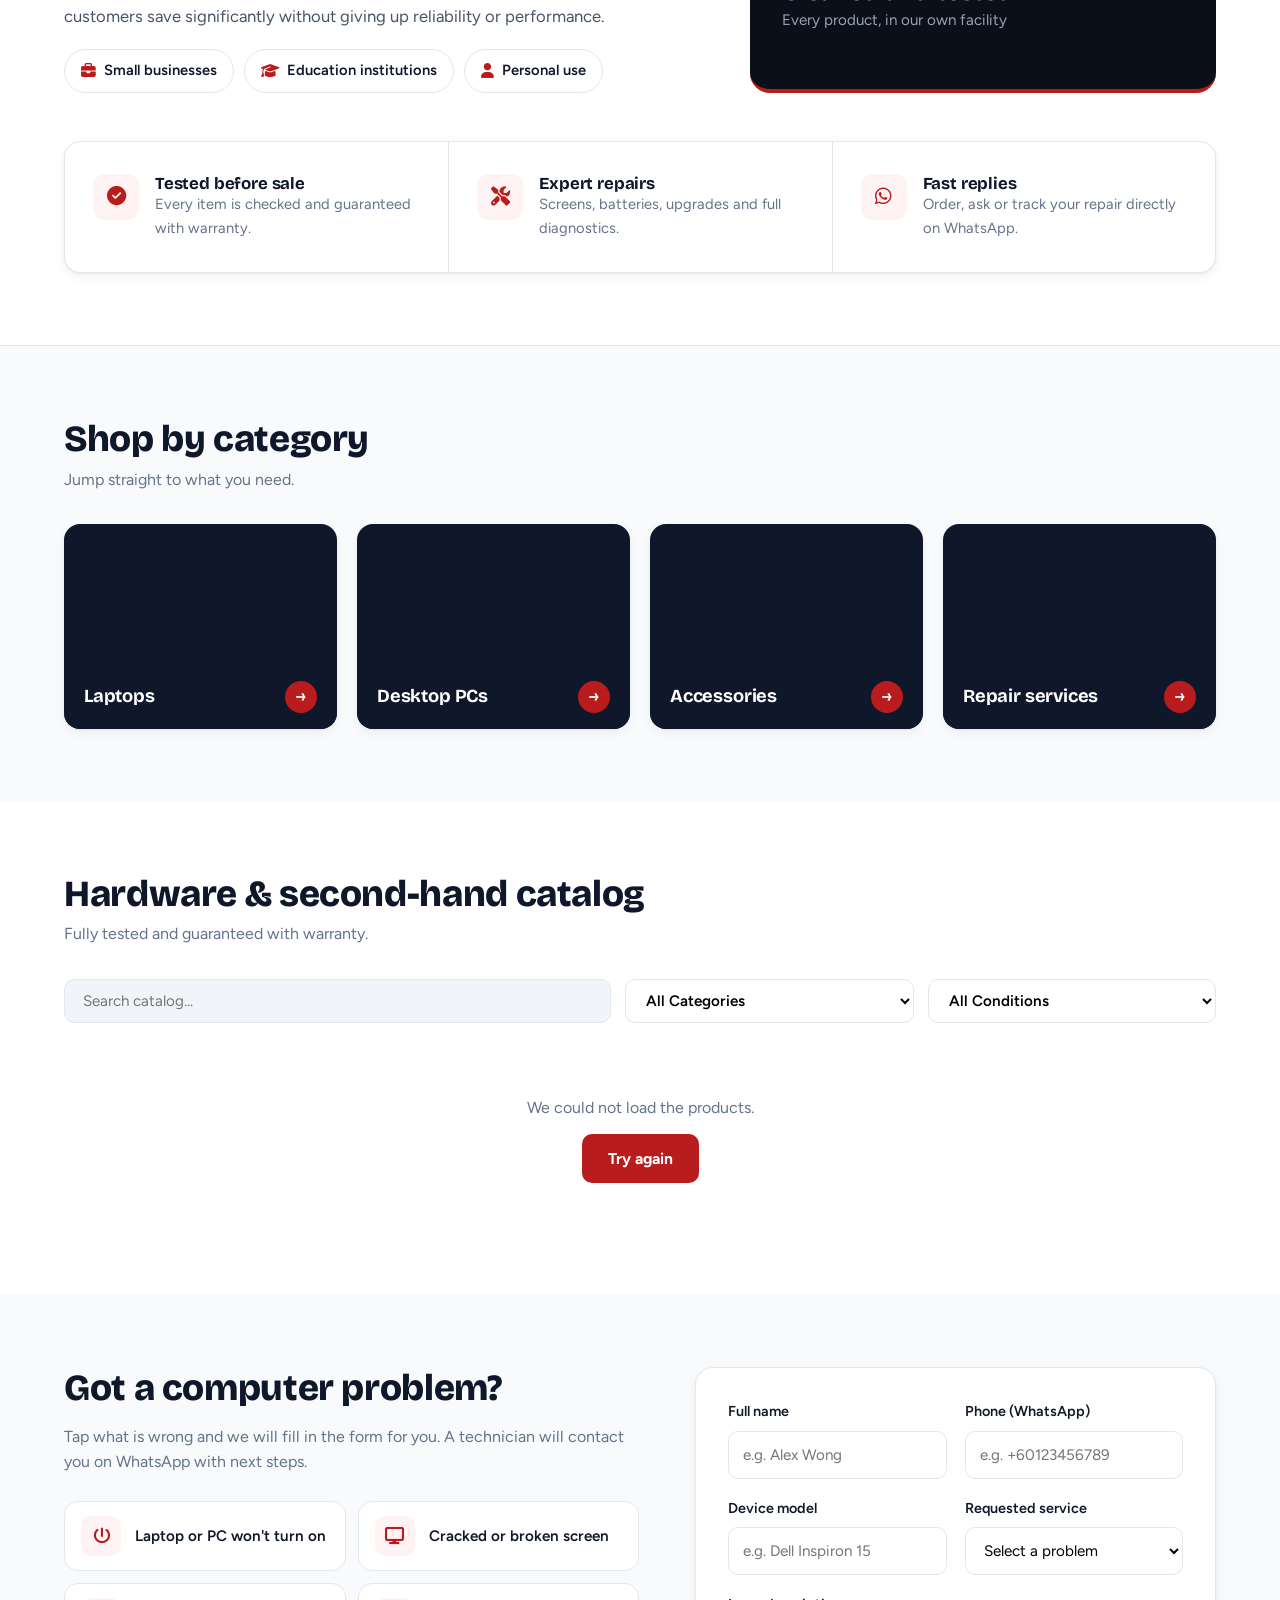
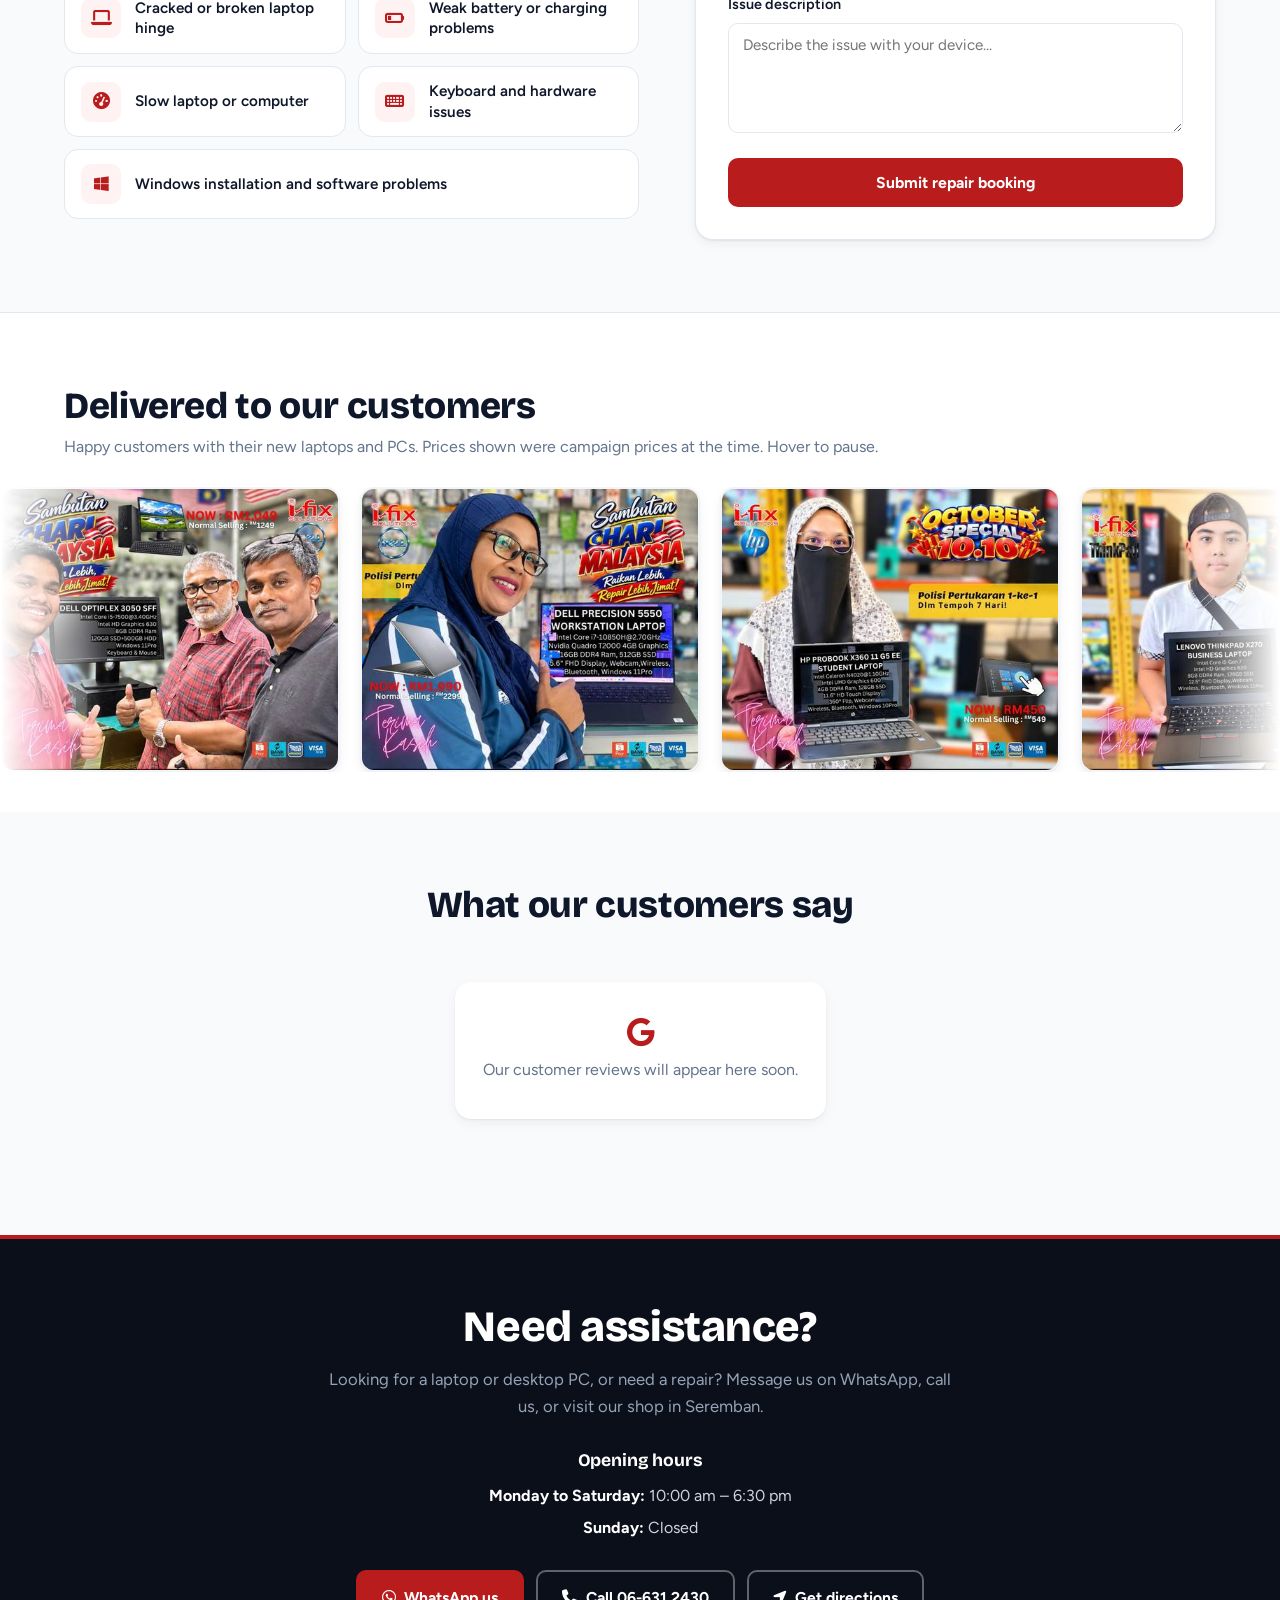
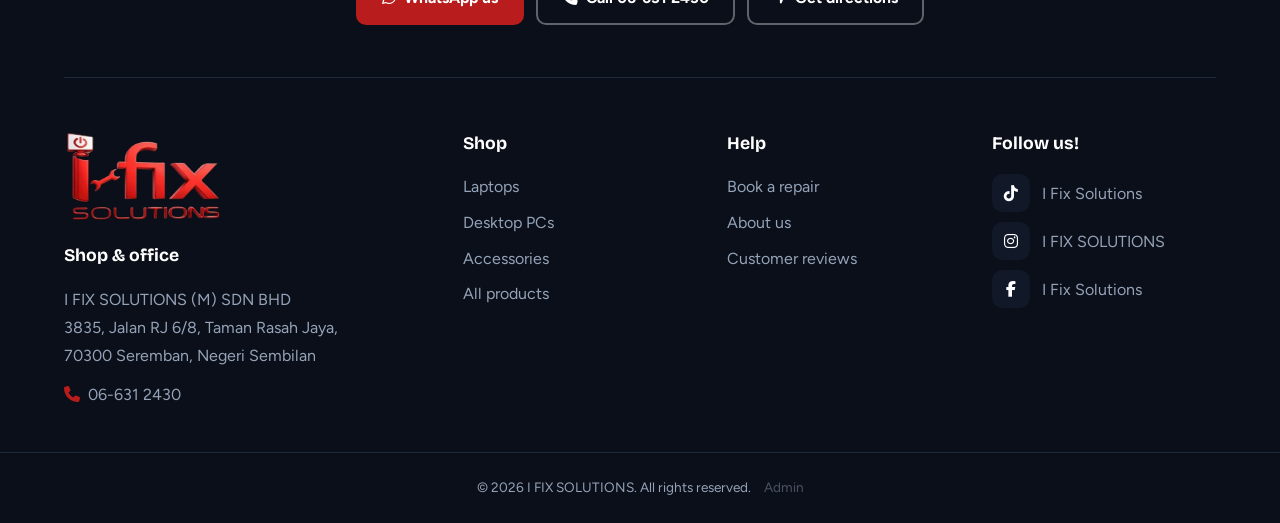
==== commit 87d269f8: "Add orders" ====
--- a/index.html
+++ b/index.html
@@ -298,10 +298,29 @@
     <div id="cartModal" class="modal" style="display:none;">
         <div class="modal-content">
             <span id="closeCartBtn" class="close-btn" role="button" aria-label="Close cart">&times;</span>
-            <h2>Your shopping cart</h2>
-            <div id="cartItemsList"><p class="empty-cart">Your cart is empty. Add something from the catalog.</p></div>
-            <div class="cart-total"><strong>Total: RM <span id="cartTotalPrice">0.00</span></strong></div>
-            <button class="whatsapp-nav-btn checkout-btn">Checkout via WhatsApp</button>
+            <div id="cartView">
+                <h2>Your shopping cart</h2>
+                <div id="cartItemsList"><p class="empty-cart">Your cart is empty. Add something from the catalog.</p></div>
+                <div class="cart-total"><strong>Total: RM <span id="cartTotalPrice">0.00</span></strong></div>
+                <form id="orderForm" class="order-form" novalidate hidden>
+                    <h3>Your details</h3>
+                    <div class="form-row">
+                        <div class="field"><label for="orderName">Your name</label><input type="text" id="orderName" maxlength="100" autocomplete="name" placeholder="e.g. Alex Wong"></div>
+                        <div class="field"><label for="orderPhone">Phone (WhatsApp)</label><input type="tel" id="orderPhone" maxlength="30" autocomplete="tel" placeholder="e.g. 012-345 6789"></div>
+                    </div>
+                    <div class="field"><label for="orderNote">Note (optional)</label><input type="text" id="orderNote" maxlength="300" placeholder="e.g. I will pick it up on Saturday"></div>
+                    <p class="privacy-note">We use your name and phone number only to contact you about this order.</p>
+                    <button type="submit" class="btn btn-primary btn-block" id="orderBtn">Place order</button>
+                    <div id="orderMsg" role="alert"></div>
+                </form>
+            </div>
+            <div id="orderDone" hidden>
+                <div class="done-icon"><i class="fa-solid fa-circle-check" aria-hidden="true"></i></div>
+                <h2>Order received</h2>
+                <p>Your order number is <strong id="orderNumber"></strong>. Tap the button below to send the details to us on WhatsApp, so we can confirm your order.</p>
+                <a id="orderWaBtn" class="btn btn-primary btn-block" target="_blank" rel="noopener"><i class="fa-brands fa-whatsapp"></i> Send on WhatsApp</a>
+                <button type="button" class="btn btn-outline btn-block" id="orderCloseBtn">Close</button>
+            </div>
         </div>
     </div>
 
--- a/style.css
+++ b/style.css
@@ -453,4 +453,20 @@
 @media (max-width: 560px) {
     .footer-main { grid-template-columns: 1fr; padding: 40px 0 32px; }
     .assist-actions .btn { width: 100%; }
-}+}
+
+/* ==========================================
+   20. ORDER FORM INSIDE THE CART
+   ========================================== */
+.order-form { margin-top: 22px; padding-top: 20px; border-top: 1px solid var(--border-color); }
+.order-form h3 { margin-bottom: 14px; font-size: 1.1rem; }
+.order-form .field { margin-bottom: 14px; }
+.privacy-note { margin: 4px 0 16px; color: var(--text-muted); font-size: .85rem; }
+#orderMsg { margin-top: 12px; text-align: center; font-weight: 600; }
+#orderMsg:empty { display: none; }
+#orderMsg.err { color: var(--primary); }
+#orderDone { padding: 8px 0 0; text-align: center; }
+#orderDone .done-icon { margin-bottom: 8px; color: #16a34a; font-size: 3rem; }
+#orderDone h2 { padding-right: 0; }
+#orderDone p { margin: 12px 0 22px; color: #475569; }
+#orderDone .btn + .btn { margin-top: 10px; }
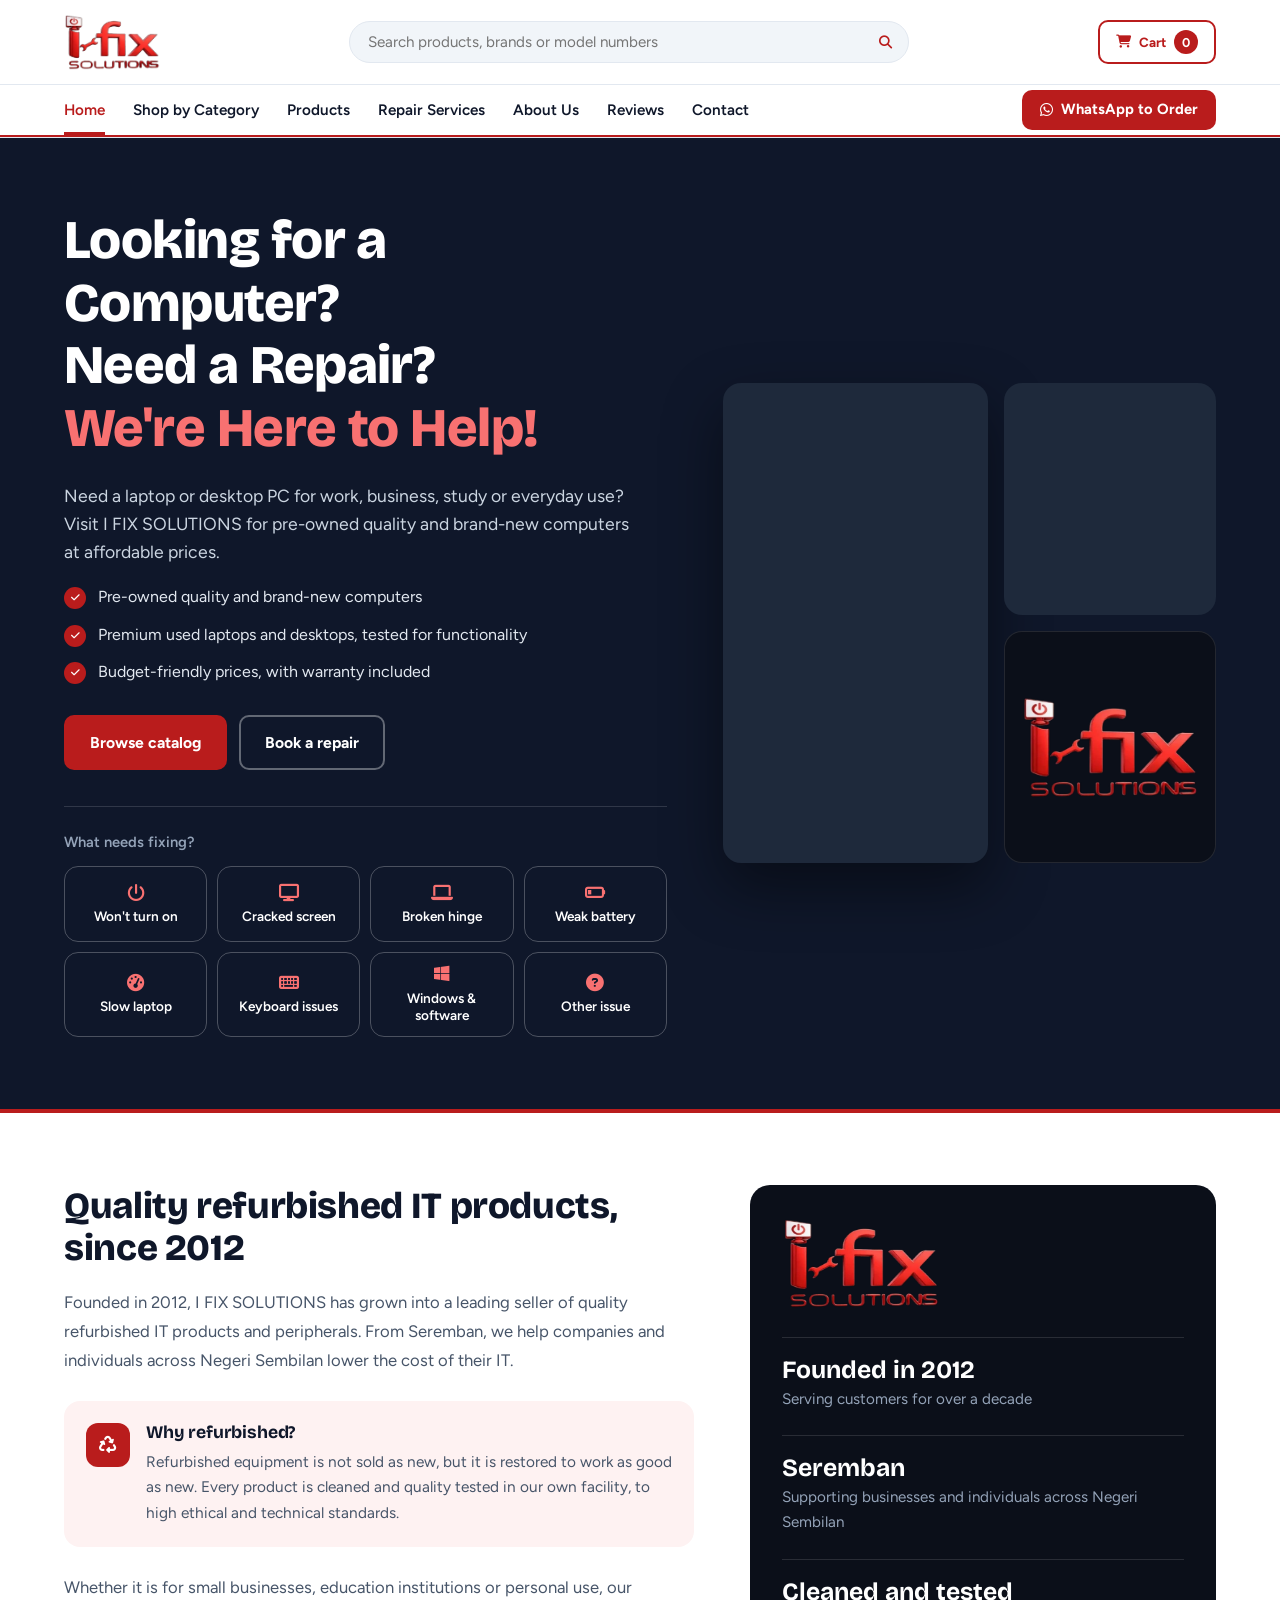
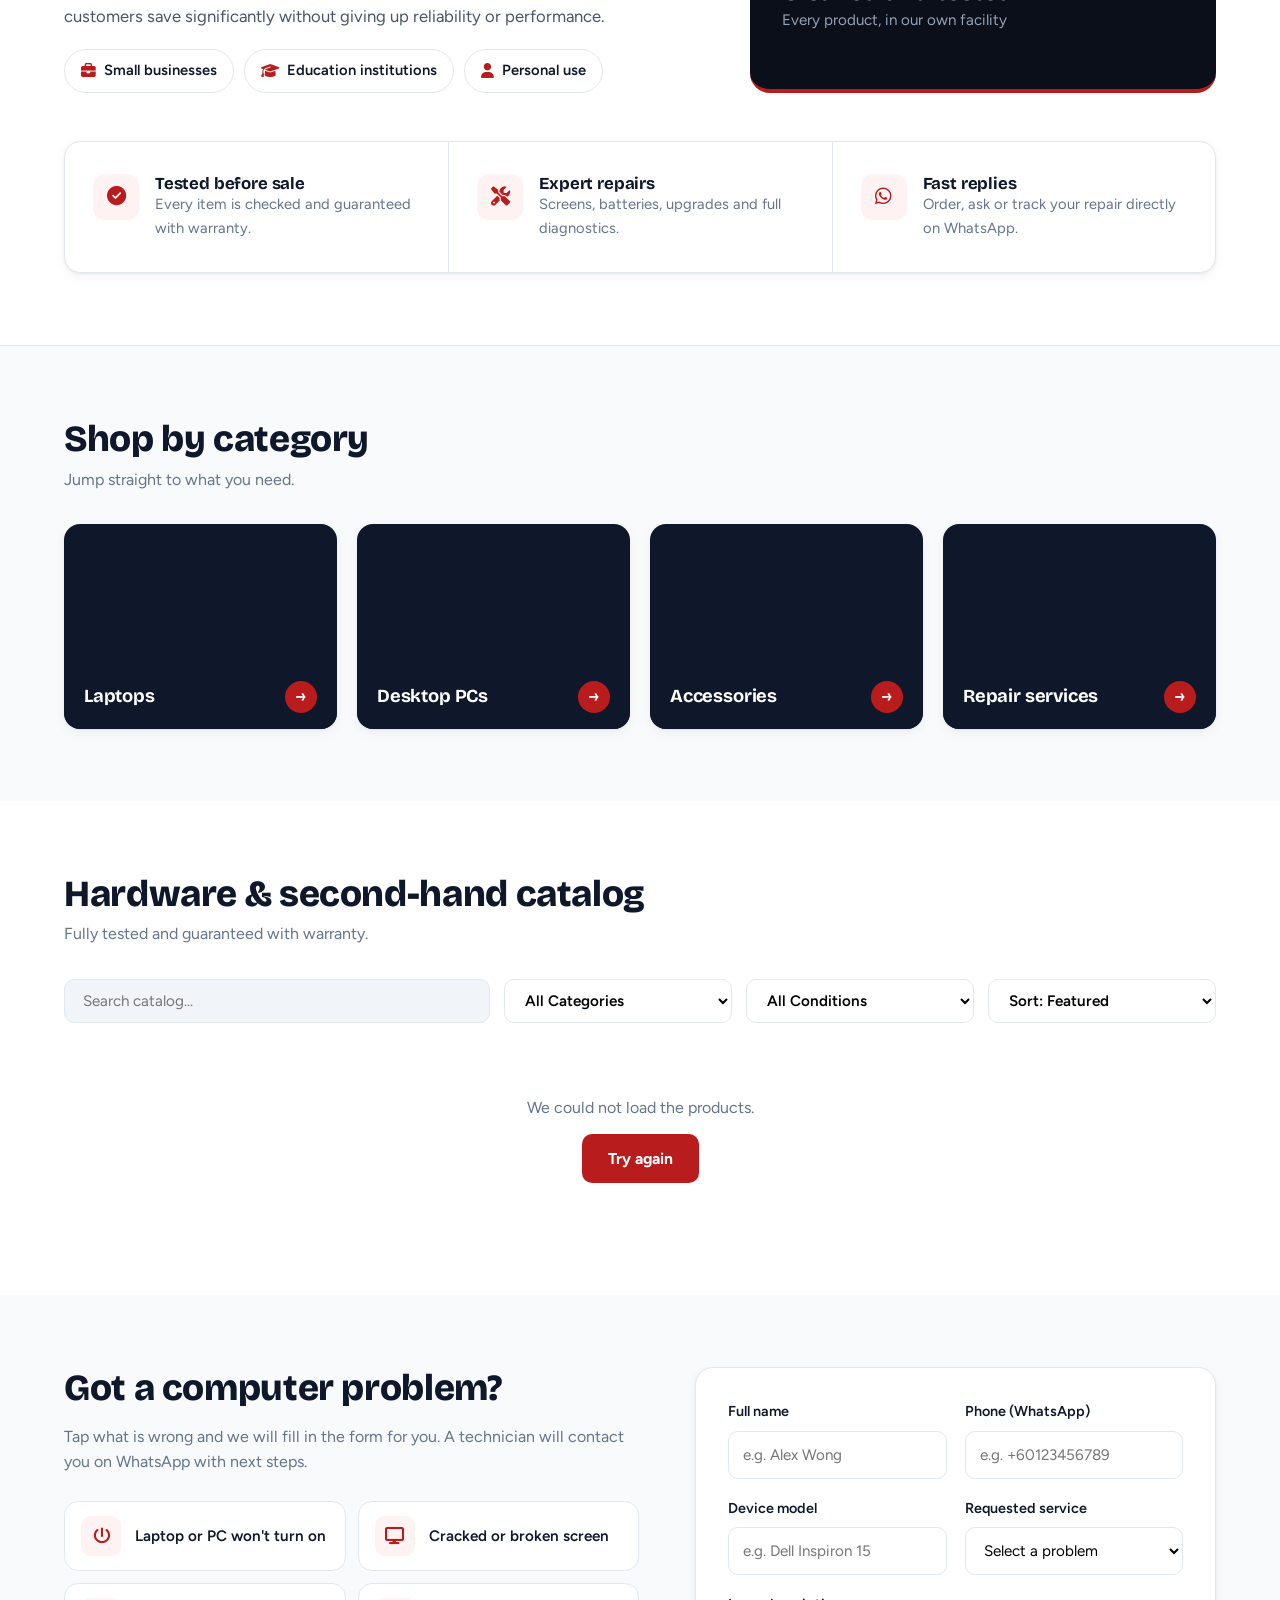
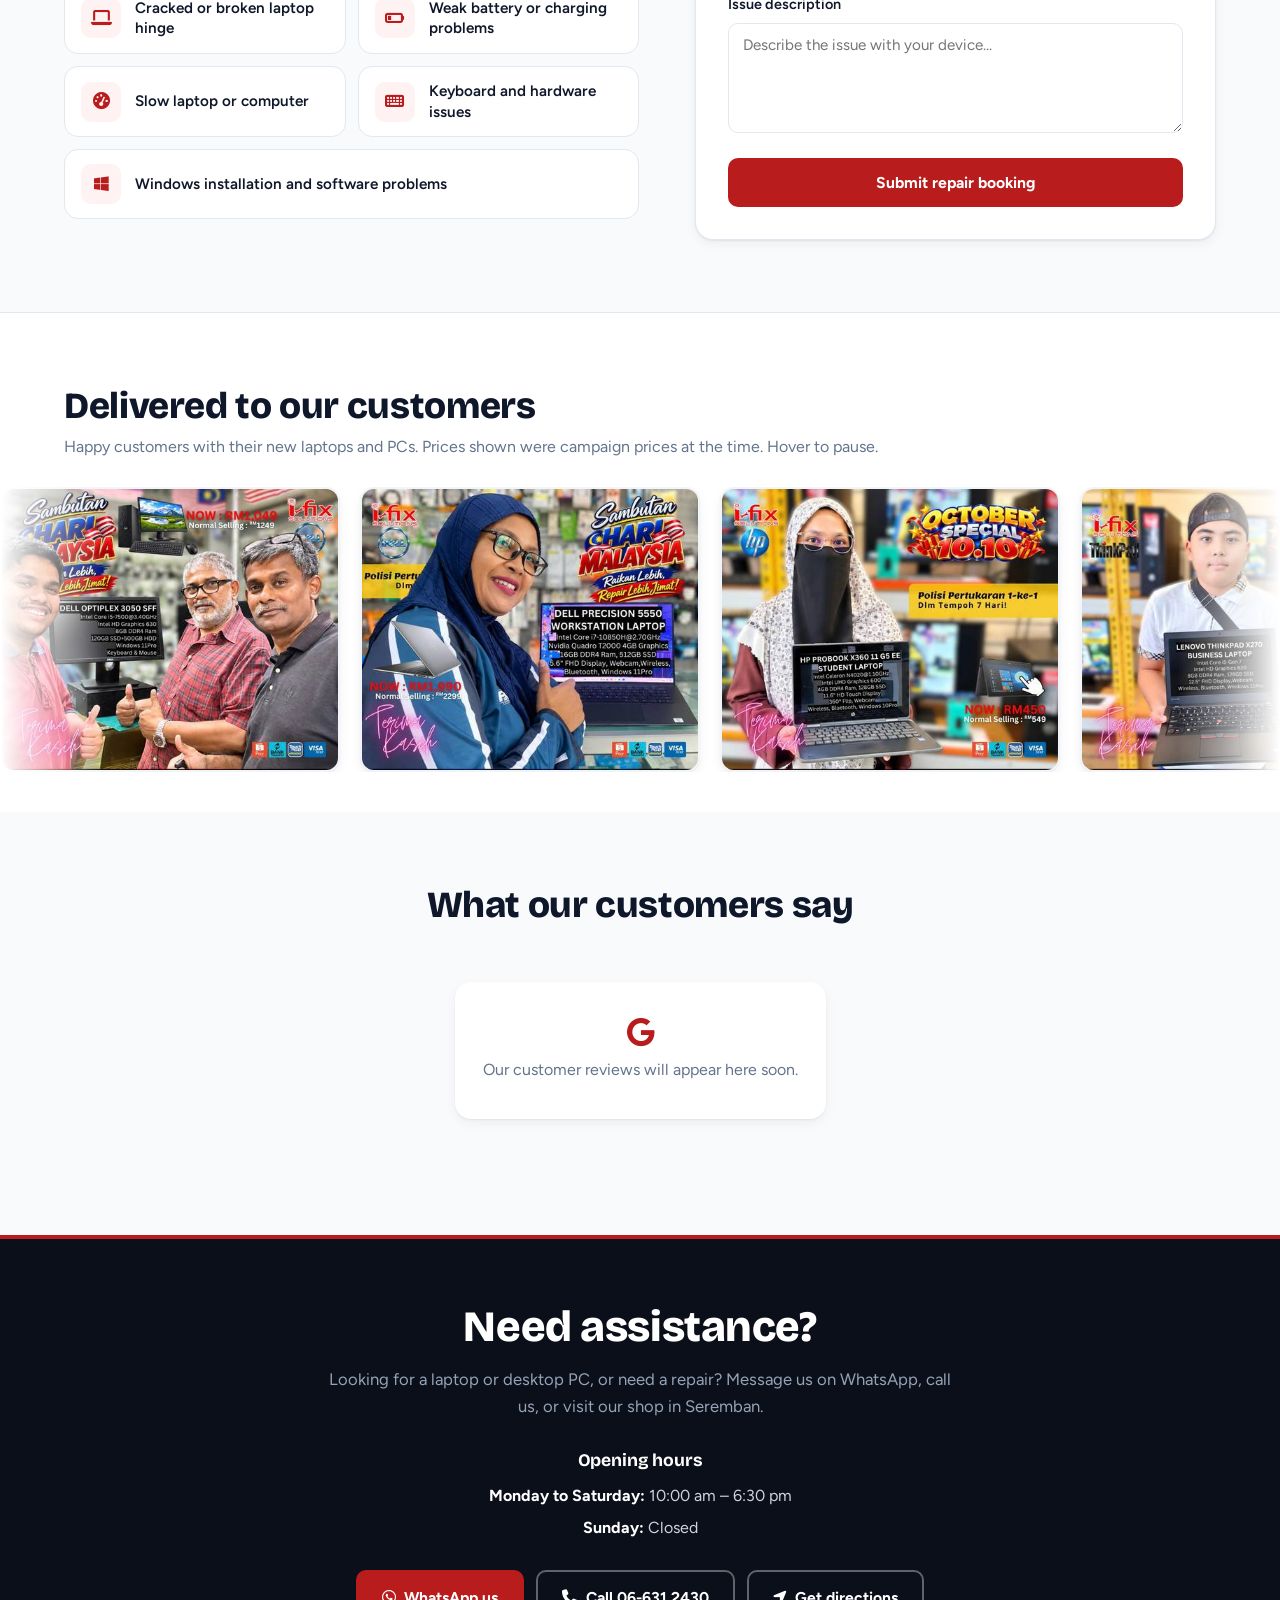
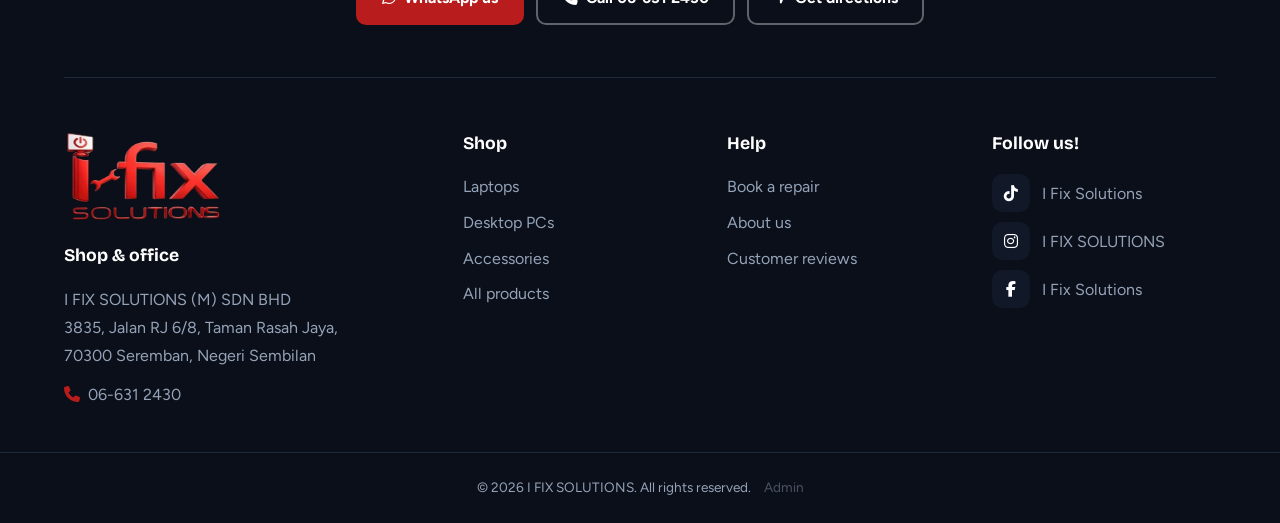
==== commit bbe822e5: "Add product specs and sorting" ====
--- a/index.html
+++ b/index.html
@@ -154,7 +154,14 @@
                     <option value="Brand New">Brand New</option>
                     <option value="Refurbished">Refurbished</option>
                 </select>
-            </div>
+                <select class="filter-select" id="sortSelect" aria-label="Sort products">
+                    <option value="default">Sort: Featured</option>
+                    <option value="price-asc">Price: low to high</option>
+                    <option value="price-desc">Price: high to low</option>
+                    <option value="name">Name: A to Z</option>
+                </select>
+            </div>
+            <p id="resultCount" class="result-count" aria-live="polite"></p>
             <div id="productGrid" class="product-grid" aria-live="polite">
                 <div class="skeleton"></div><div class="skeleton"></div><div class="skeleton"></div><div class="skeleton"></div>
             </div>
@@ -295,6 +302,13 @@
     <div id="toast" class="toast" role="status"></div>
 
     <!-- Cart Modal -->
+    <div id="productModal" class="modal" style="display:none;" role="dialog" aria-modal="true" aria-labelledby="pdTitle">
+        <div class="modal-content product-modal">
+            <span id="closeProductBtn" class="close-btn" role="button" aria-label="Close">&times;</span>
+            <div id="productDetail"></div>
+        </div>
+    </div>
+
     <div id="cartModal" class="modal" style="display:none;">
         <div class="modal-content">
             <span id="closeCartBtn" class="close-btn" role="button" aria-label="Close cart">&times;</span>
--- a/style.css
+++ b/style.css
@@ -469,4 +469,38 @@
 #orderDone .done-icon { margin-bottom: 8px; color: #16a34a; font-size: 3rem; }
 #orderDone h2 { padding-right: 0; }
 #orderDone p { margin: 12px 0 22px; color: #475569; }
-#orderDone .btn + .btn { margin-top: 10px; }+#orderDone .btn + .btn { margin-top: 10px; }
+
+/* ==========================================
+   21. PRODUCT CARDS, SPECS POPUP, SORT
+   ========================================== */
+.result-count { margin: -12px 0 20px; color: var(--text-muted); font-size: .9rem; }
+.result-count:empty { display: none; }
+.product-title { display: -webkit-box; -webkit-line-clamp: 2; -webkit-box-orient: vertical; overflow: hidden; overflow-wrap: anywhere; }
+.product-summary { margin: -6px 0 14px; color: #475569; font-size: .86rem; line-height: 1.5; display: -webkit-box; -webkit-line-clamp: 2; -webkit-box-orient: vertical; overflow: hidden; }
+.product-actions { display: grid; gap: 10px; }
+.product-actions.two { grid-template-columns: 1fr 1fr; }
+.btn-specs { padding: 11px 8px; border: 1px solid var(--border-color); border-radius: 10px; background: #fff; color: var(--text-dark); font-weight: 700; cursor: pointer; transition: border-color .2s, color .2s, background .2s, transform .15s; }
+.btn-specs:hover { border-color: var(--primary); color: var(--primary); background: var(--red-tint); }
+.btn-specs:active { transform: scale(.96); }
+[data-open] { cursor: pointer; }
+.product-title[data-open]:hover { color: var(--primary); }
+
+.product-modal { max-width: 880px; padding: 0; overflow: hidden; }
+.pd { display: grid; grid-template-columns: 1fr 1.1fr; }
+.pd-img { display: grid; place-items: center; min-height: 320px; background: #f1f5f9; color: #cbd5e1; font-size: 4rem; }
+.pd-img img { width: 100%; height: 100%; object-fit: cover; }
+.pd-body { padding: 36px 32px 32px; }
+.pd-body h2 { margin-bottom: 6px; padding-right: 30px; font-size: 1.6rem; }
+.pd-price { margin: 12px 0 4px; color: var(--primary); font-size: 1.6rem; font-weight: 800; }
+.spec-table { width: 100%; margin: 14px 0 18px; border-collapse: collapse; font-size: .94rem; }
+.spec-table th, .spec-table td { padding: 10px 0; text-align: left; vertical-align: top; border-bottom: 1px solid var(--border-color); }
+.spec-table th { width: 38%; padding-right: 14px; color: var(--text-muted); font-weight: 600; }
+.spec-table td { overflow-wrap: anywhere; }
+.pd-add { margin-top: 16px; font-size: 1rem; }
+.product-modal .close-btn { z-index: 2; background: rgba(255,255,255,.9); }
+@media (max-width: 720px) {
+    .pd { grid-template-columns: 1fr; }
+    .pd-img { min-height: 0; aspect-ratio: 4 / 3; }
+    .pd-body { padding: 24px 22px 24px; }
+}
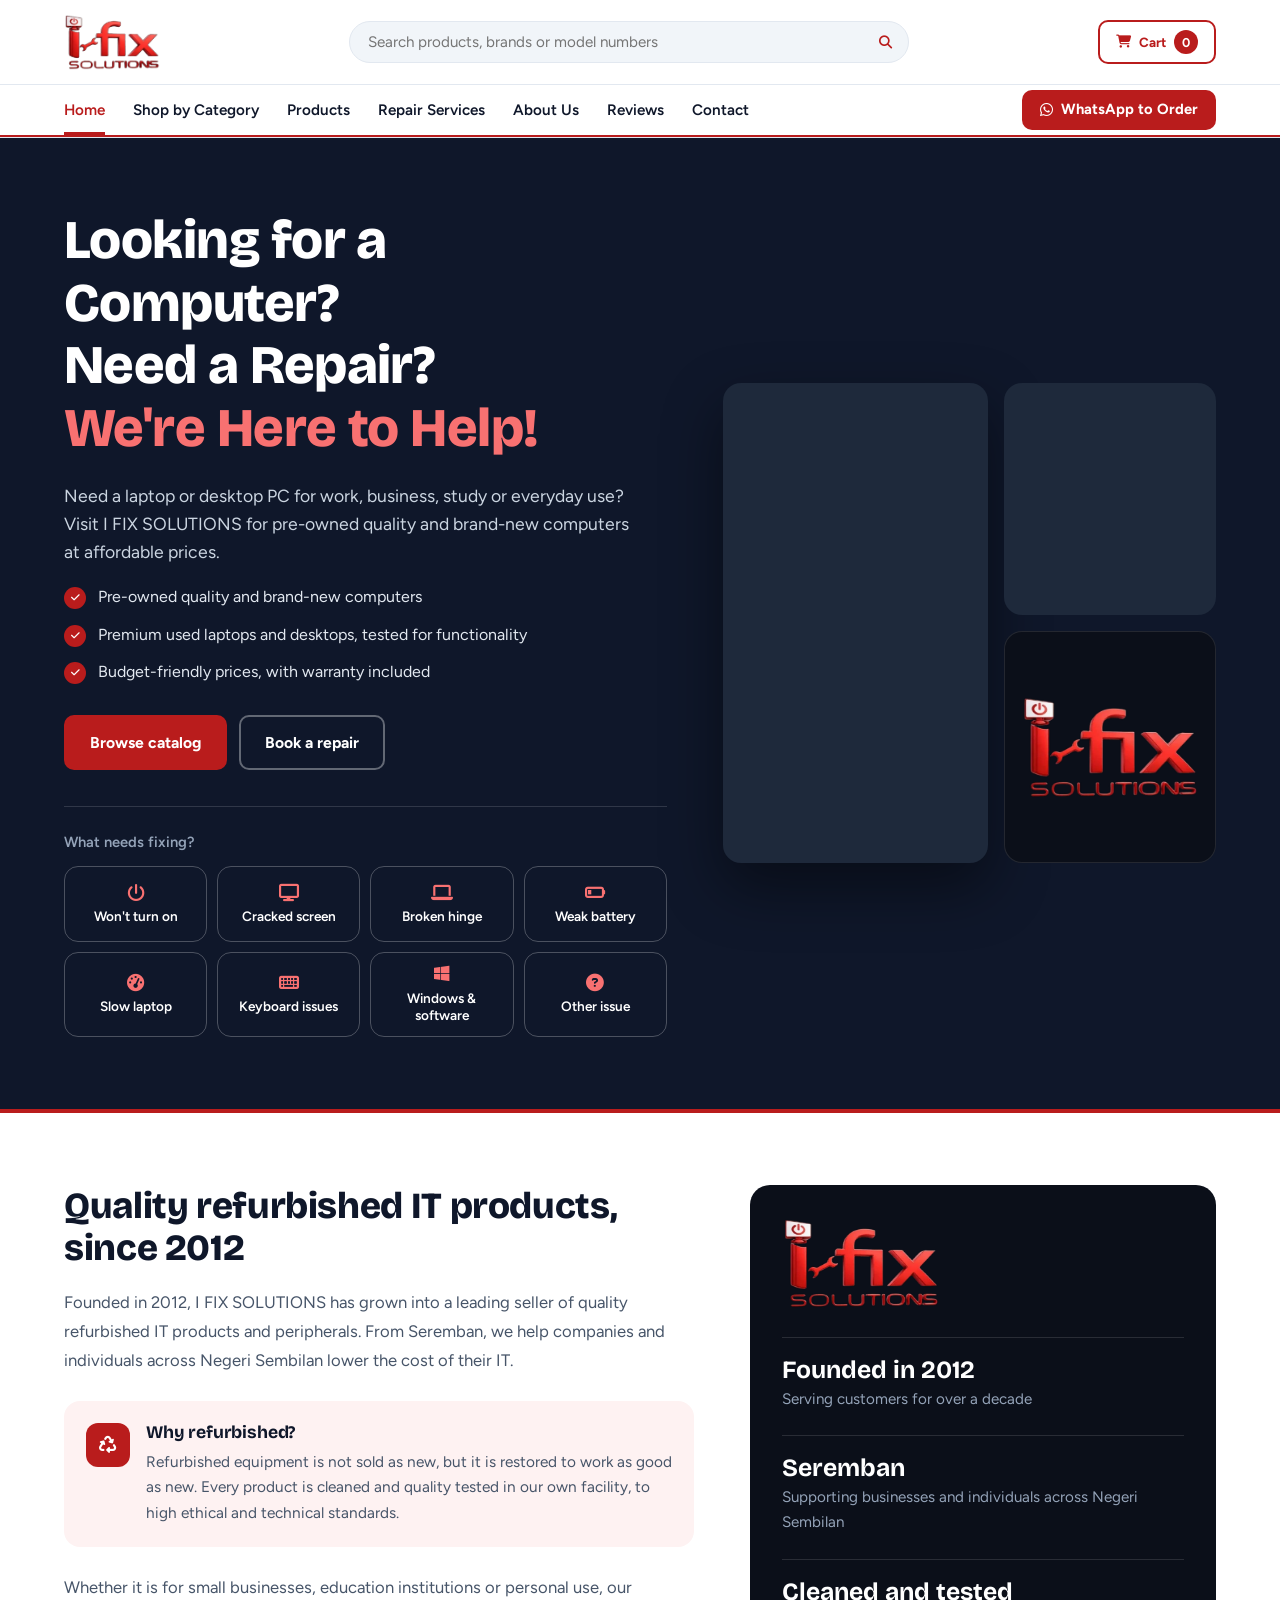
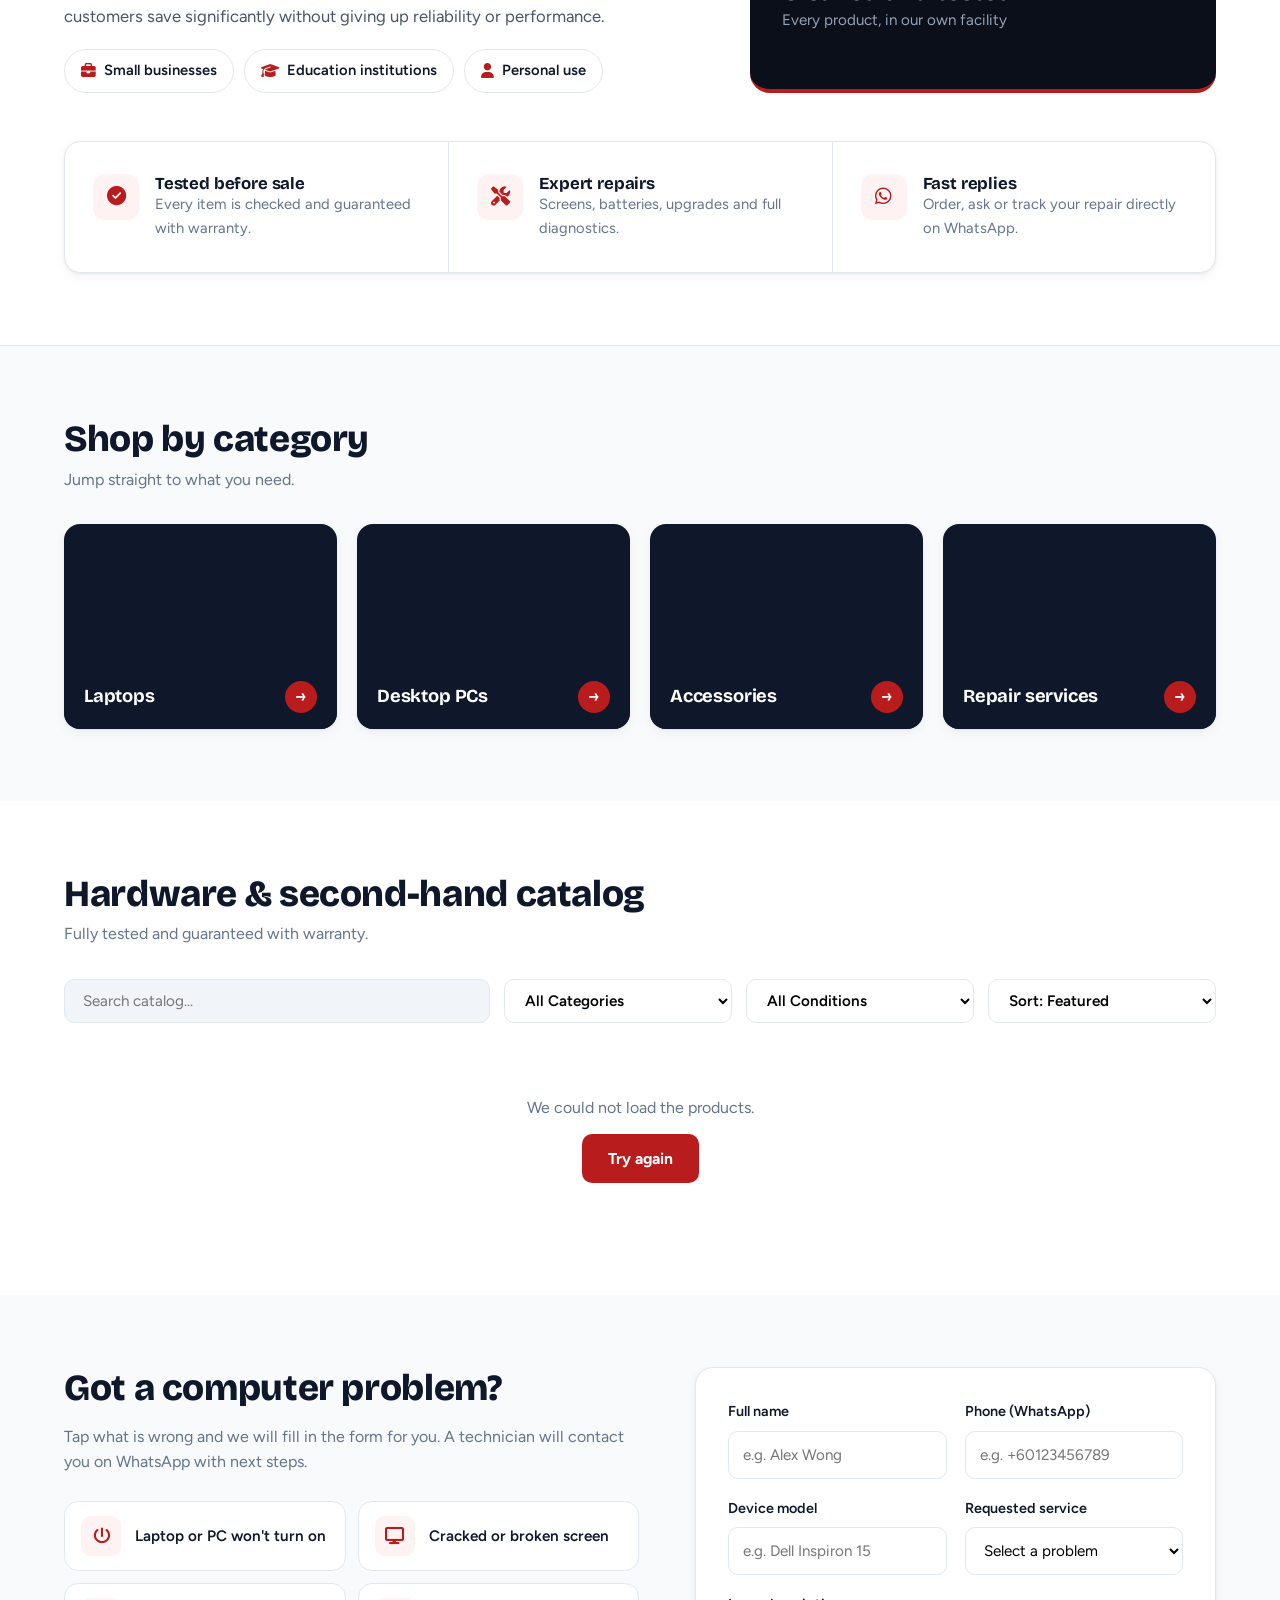
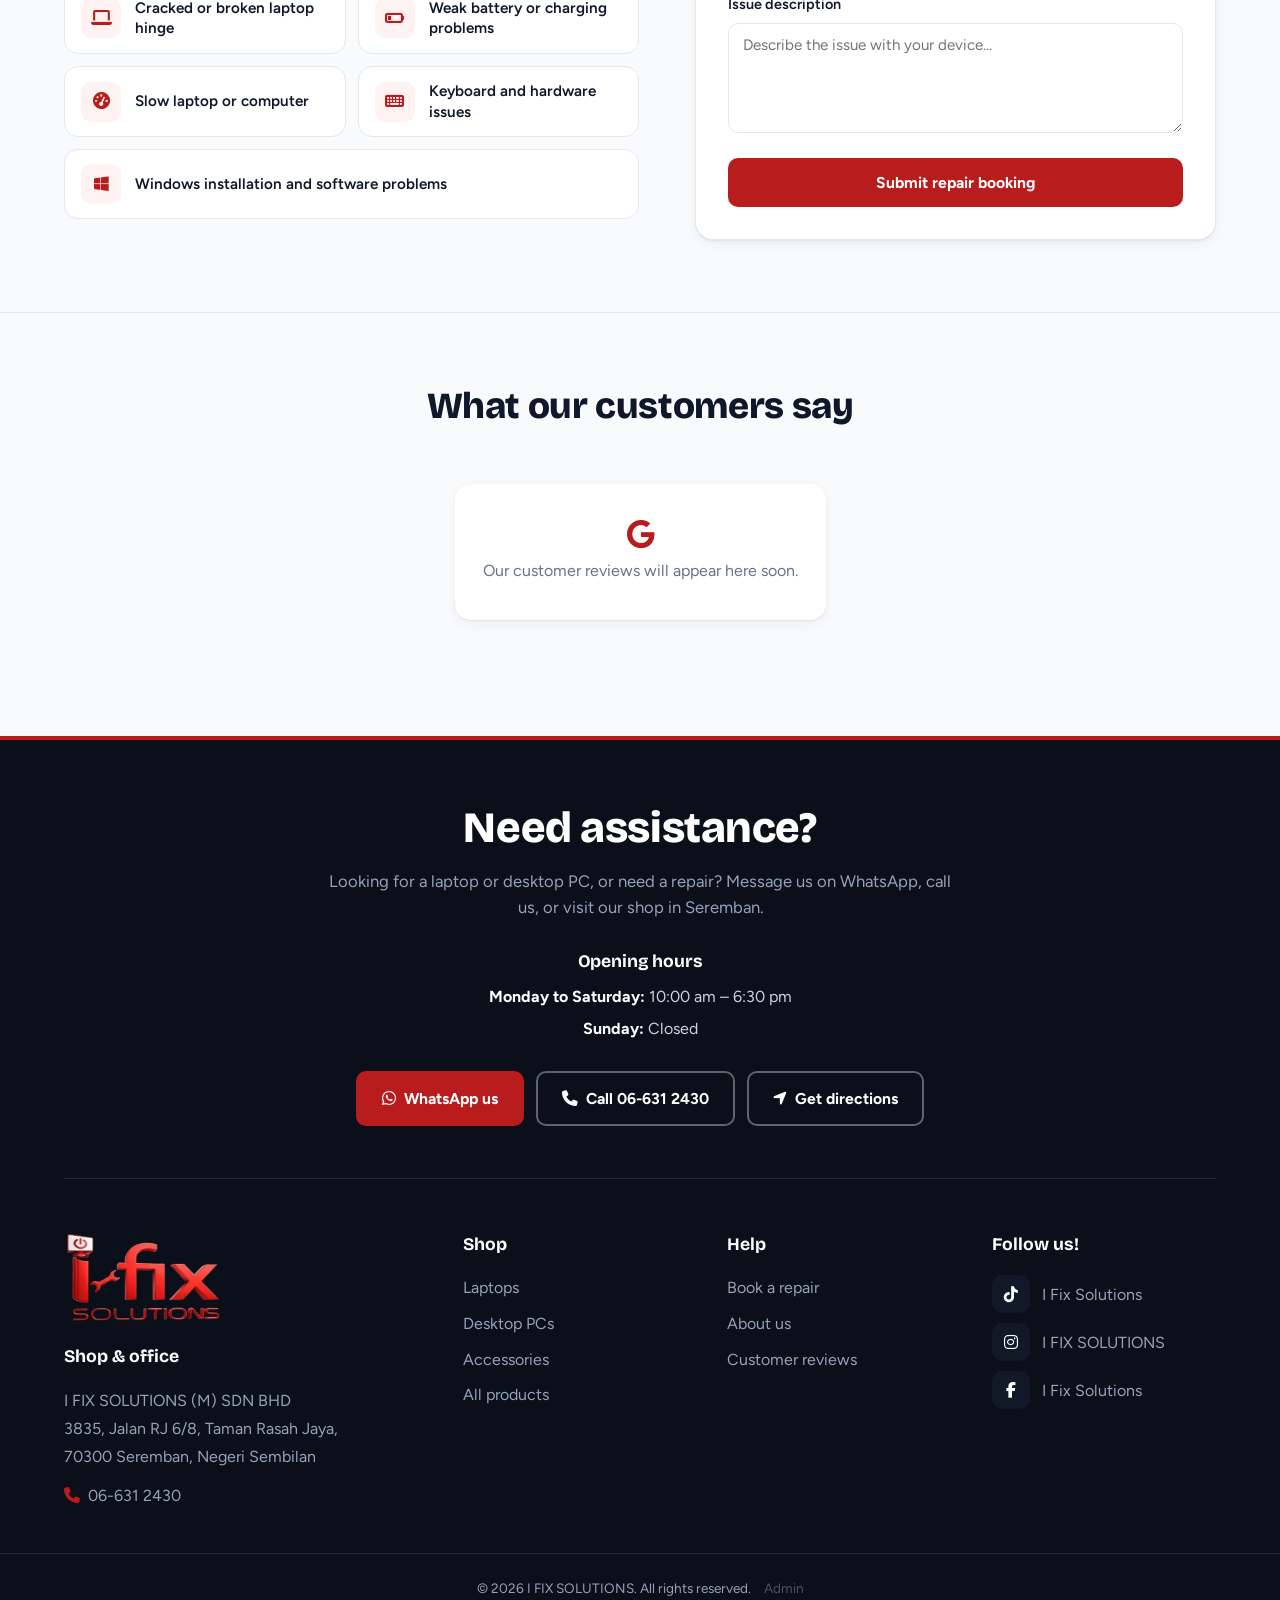
==== commit 1efb9a84: "Gallery managed from admin, remove photos.js" ====
--- a/index.html
+++ b/index.html
@@ -80,6 +80,11 @@
                 <div class="hero-badge" id="heroBadge" hidden><i class="fa-brands fa-google"></i><div><strong id="heroRating"></strong><span class="star-meter" id="heroStars" aria-hidden="true">★★★★★</span></div></div>
             </div>
         </div>
+    </section>
+
+    <!-- Poster banner (Christmas, sales, events) - hidden unless a live poster exists -->
+    <section id="promo" class="promo-section" aria-label="Promotions" hidden>
+        <div class="container"><div id="promoSlider" class="promo-slider" aria-roledescription="carousel"></div></div>
     </section>
 
     <!-- About strip -->
@@ -215,9 +220,9 @@
     </section>
 
     <!-- Customer showcase (JS duplicates the photos for a seamless loop) -->
-    <section class="customer-showcase-section" id="customer-showcase">
-        <div class="container">
-            <div class="section-header"><h2>Delivered to our customers</h2><p>Happy customers with their new laptops and PCs. Prices shown were campaign prices at the time. Hover to pause.</p></div>
+    <section class="customer-showcase-section" id="customer-showcase" hidden>
+        <div class="container">
+            <div class="section-header"><h2>Our customers</h2><p>Happy customers with their new laptops and PCs.</p></div>
         </div>
         <div class="customer-slider-container">
             <div class="customer-track"></div>
@@ -338,7 +343,6 @@
         </div>
     </div>
 
-    <script async src="photos.js"></script>
     <script src="script.js"></script>
 </body>
 </html>
--- a/style.css
+++ b/style.css
@@ -1,4 +1,4 @@
-/* ==========================================
+/* ===/* ==========================================
    1. TOKENS & BASE (RED / BLACK / WHITE)
    ========================================== */
 :root {
@@ -376,17 +376,14 @@
    14. CUSTOMER PHOTO STRIP (wide photos, shown in full)
    ========================================== */
 .customer-track .photo-card { width: 340px; }
-.customer-track .photo-card img { height: auto; aspect-ratio: 1280 / 1073; object-fit: cover; background: #f1f5f9; }
+.customer-track .photo-card img { height: auto; aspect-ratio: 4 / 3; object-fit: cover; background: #f1f5f9; }
 @media (max-width: 640px) { .customer-track .photo-card { width: 250px; } }
-.customer-slider-container { min-height: 285px; }
-@media (max-width: 640px) { .customer-slider-container { min-height: 210px; } }
 
 /* ==========================================
    15. CONDITION TAGS (Brand New / Refurbished)
    ========================================== */
-.cond { display: inline-block; margin-left: 8px; padding: 2px 10px; border-radius: 999px; font-size: .72rem; font-weight: 700; vertical-align: middle; }
-.cond-new { background: #dcfce7; color: #15803d; }
-.cond-refurb { background: #fef3c7; color: #b45309; }
+.cond { display: inline-block; margin-left: 8px; padding: 1px 10px; border-radius: 999px; font-size: .74rem; font-weight: 600; vertical-align: middle; }
+.cond-new, .cond-refurb { background: #f1f5f9; color: #475569; border: 1px solid #e2e8f0; }
 
 /* ==========================================
    16. PARTLY FILLED STARS (4.4 out of 5)
@@ -477,7 +474,6 @@
 .result-count { margin: -12px 0 20px; color: var(--text-muted); font-size: .9rem; }
 .result-count:empty { display: none; }
 .product-title { display: -webkit-box; -webkit-line-clamp: 2; -webkit-box-orient: vertical; overflow: hidden; overflow-wrap: anywhere; }
-.product-summary { margin: -6px 0 14px; color: #475569; font-size: .86rem; line-height: 1.5; display: -webkit-box; -webkit-line-clamp: 2; -webkit-box-orient: vertical; overflow: hidden; }
 .product-actions { display: grid; gap: 10px; }
 .product-actions.two { grid-template-columns: 1fr 1fr; }
 .btn-specs { padding: 11px 8px; border: 1px solid var(--border-color); border-radius: 10px; background: #fff; color: var(--text-dark); font-weight: 700; cursor: pointer; transition: border-color .2s, color .2s, background .2s, transform .15s; }
@@ -488,8 +484,8 @@
 
 .product-modal { max-width: 880px; padding: 0; overflow: hidden; }
 .pd { display: grid; grid-template-columns: 1fr 1.1fr; }
-.pd-img { display: grid; place-items: center; min-height: 320px; background: #f1f5f9; color: #cbd5e1; font-size: 4rem; }
-.pd-img img { width: 100%; height: 100%; object-fit: cover; }
+.pd-img { display: grid; place-items: center; min-height: 320px; padding: 32px; background: #f1f5f9; color: #cbd5e1; font-size: 4rem; }
+.pd-img img { display: block; width: 100%; height: auto; max-height: 460px; object-fit: contain; border-radius: 12px; }
 .pd-body { padding: 36px 32px 32px; }
 .pd-body h2 { margin-bottom: 6px; padding-right: 30px; font-size: 1.6rem; }
 .pd-price { margin: 12px 0 4px; color: var(--primary); font-size: 1.6rem; font-weight: 800; }
@@ -501,6 +497,42 @@
 .product-modal .close-btn { z-index: 2; background: rgba(255,255,255,.9); }
 @media (max-width: 720px) {
     .pd { grid-template-columns: 1fr; }
-    .pd-img { min-height: 0; aspect-ratio: 4 / 3; }
+    .pd-img { min-height: 0; padding: 20px; }
+    .pd-img img { max-height: 280px; }
     .pd-body { padding: 24px 22px 24px; }
-}+}
+
+/* ==========================================
+   22. SALE PRICES AND POSTER BANNER
+   ========================================== */
+.product-card { position: relative; }
+.sale-badge { position: absolute; top: 12px; left: 12px; z-index: 2; padding: 4px 11px; border-radius: 999px; background: var(--primary); color: #fff; font-size: .8rem; font-weight: 800; box-shadow: 0 4px 12px rgba(185,28,28,.35); }
+.price-block { display: grid; gap: 2px; }
+.price-row { display: flex; align-items: baseline; flex-wrap: wrap; gap: 2px 10px; }
+.was-price { color: var(--text-muted); font-size: .95rem; font-weight: 500; }
+.sale-note { color: var(--primary); font-size: .8rem; font-weight: 600; }
+.pd-img { position: relative; }
+.pd-body .price-block { margin: 12px 0 4px; }
+.pd-body .price-block .pd-price { margin: 0; }
+.cart-item small s { color: #94a3b8; }
+
+.promo-section { padding: 32px 0 0; }
+.promo-slider { position: relative; display: grid; overflow: hidden; border-radius: 20px; background: #0b0f19; box-shadow: var(--shadow-lg); }
+.promo-slide { grid-area: 1 / 1; align-self: center; opacity: 0; visibility: hidden; transition: opacity .6s var(--ease), visibility .6s; }
+.promo-slide.active { opacity: 1; visibility: visible; }
+.promo-slide a { display: block; }
+.promo-slide img { display: block; width: 100%; height: auto; }
+.promo-nav { position: absolute; top: 50%; z-index: 2; width: 44px; height: 44px; transform: translateY(-50%); border: 0; border-radius: 50%; background: rgba(15,23,42,.65); color: #fff; font-size: 1rem; cursor: pointer; transition: background .2s; }
+.promo-nav:hover { background: var(--primary); }
+.promo-nav.prev { left: 14px; }
+.promo-nav.next { right: 14px; }
+.promo-dots { position: absolute; left: 0; right: 0; bottom: 12px; z-index: 2; display: flex; justify-content: center; gap: 8px; }
+.promo-dots button { width: 10px; height: 10px; padding: 0; border: 0; border-radius: 999px; background: rgba(255,255,255,.55); cursor: pointer; transition: width .3s var(--ease), background .2s; }
+.promo-dots button.active { width: 26px; background: #fff; }
+@media (max-width: 640px) { .promo-section { padding-top: 20px; } .promo-slider { border-radius: 14px; } .promo-nav { width: 36px; height: 36px; } }
+
+/* ==========================================
+   23. CUSTOMER PHOTO CAPTIONS
+   ========================================== */
+.customer-track .photo-card { position: relative; }
+.photo-caption { position: absolute; left: 2px; right: 2px; bottom: 2px; padding: 26px 14px 12px; border-radius: 0 0 12px 12px; background: linear-gradient(to top, rgba(15,23,42,.8), rgba(15,23,42,0)); color: #fff; font-size: .9rem; font-weight: 600; pointer-events: none; }
